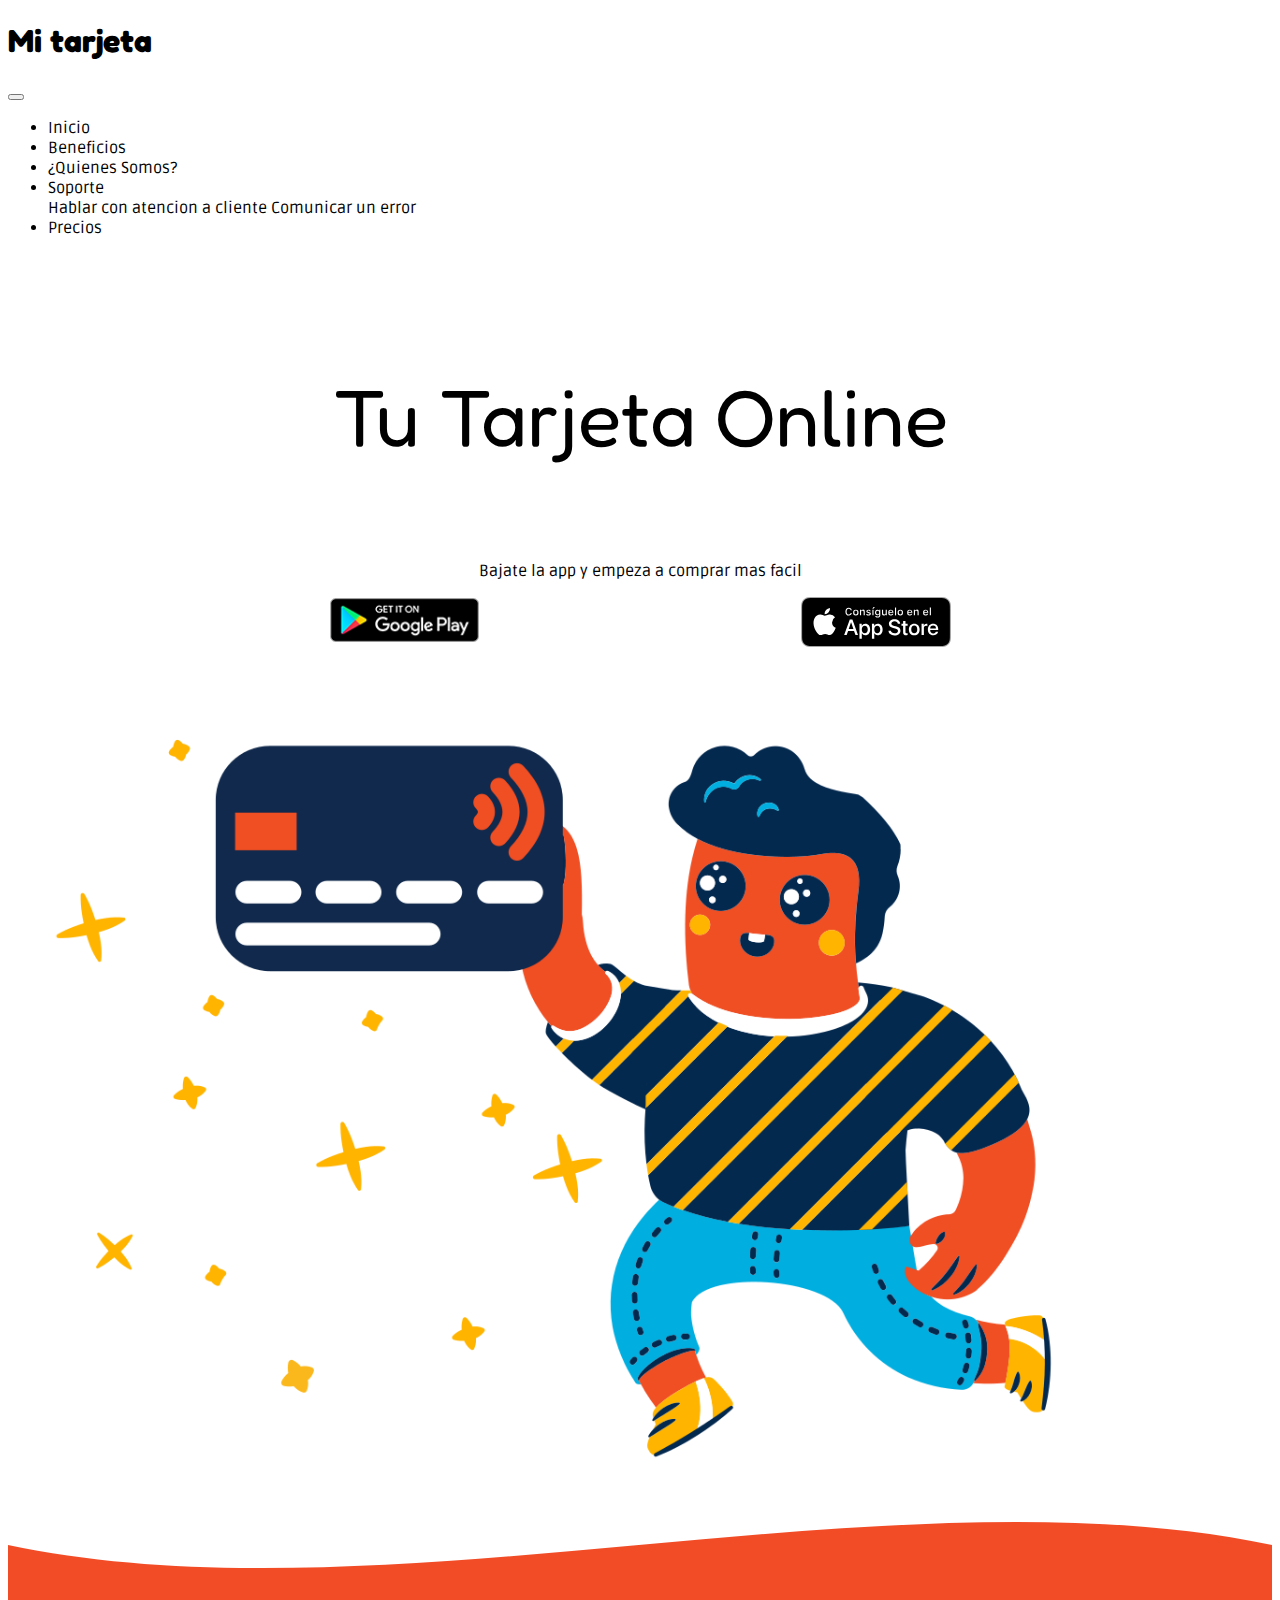
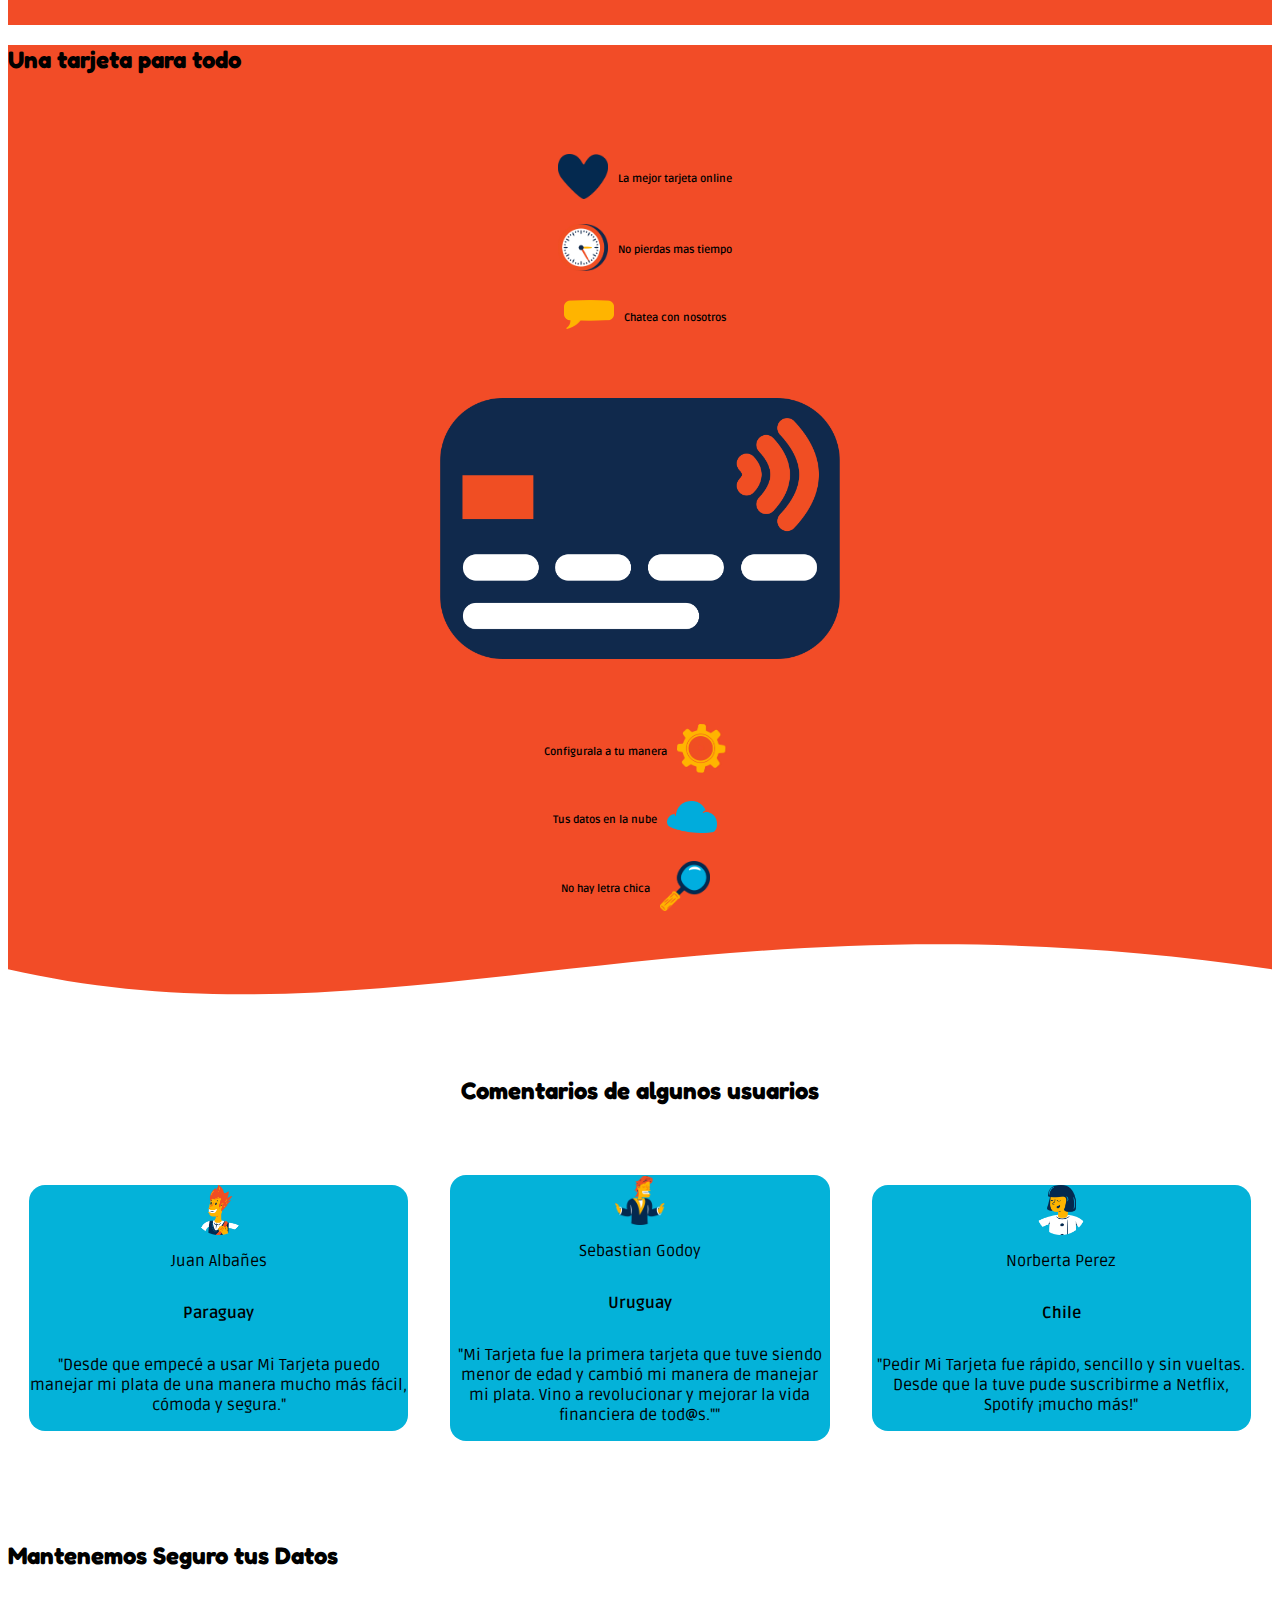
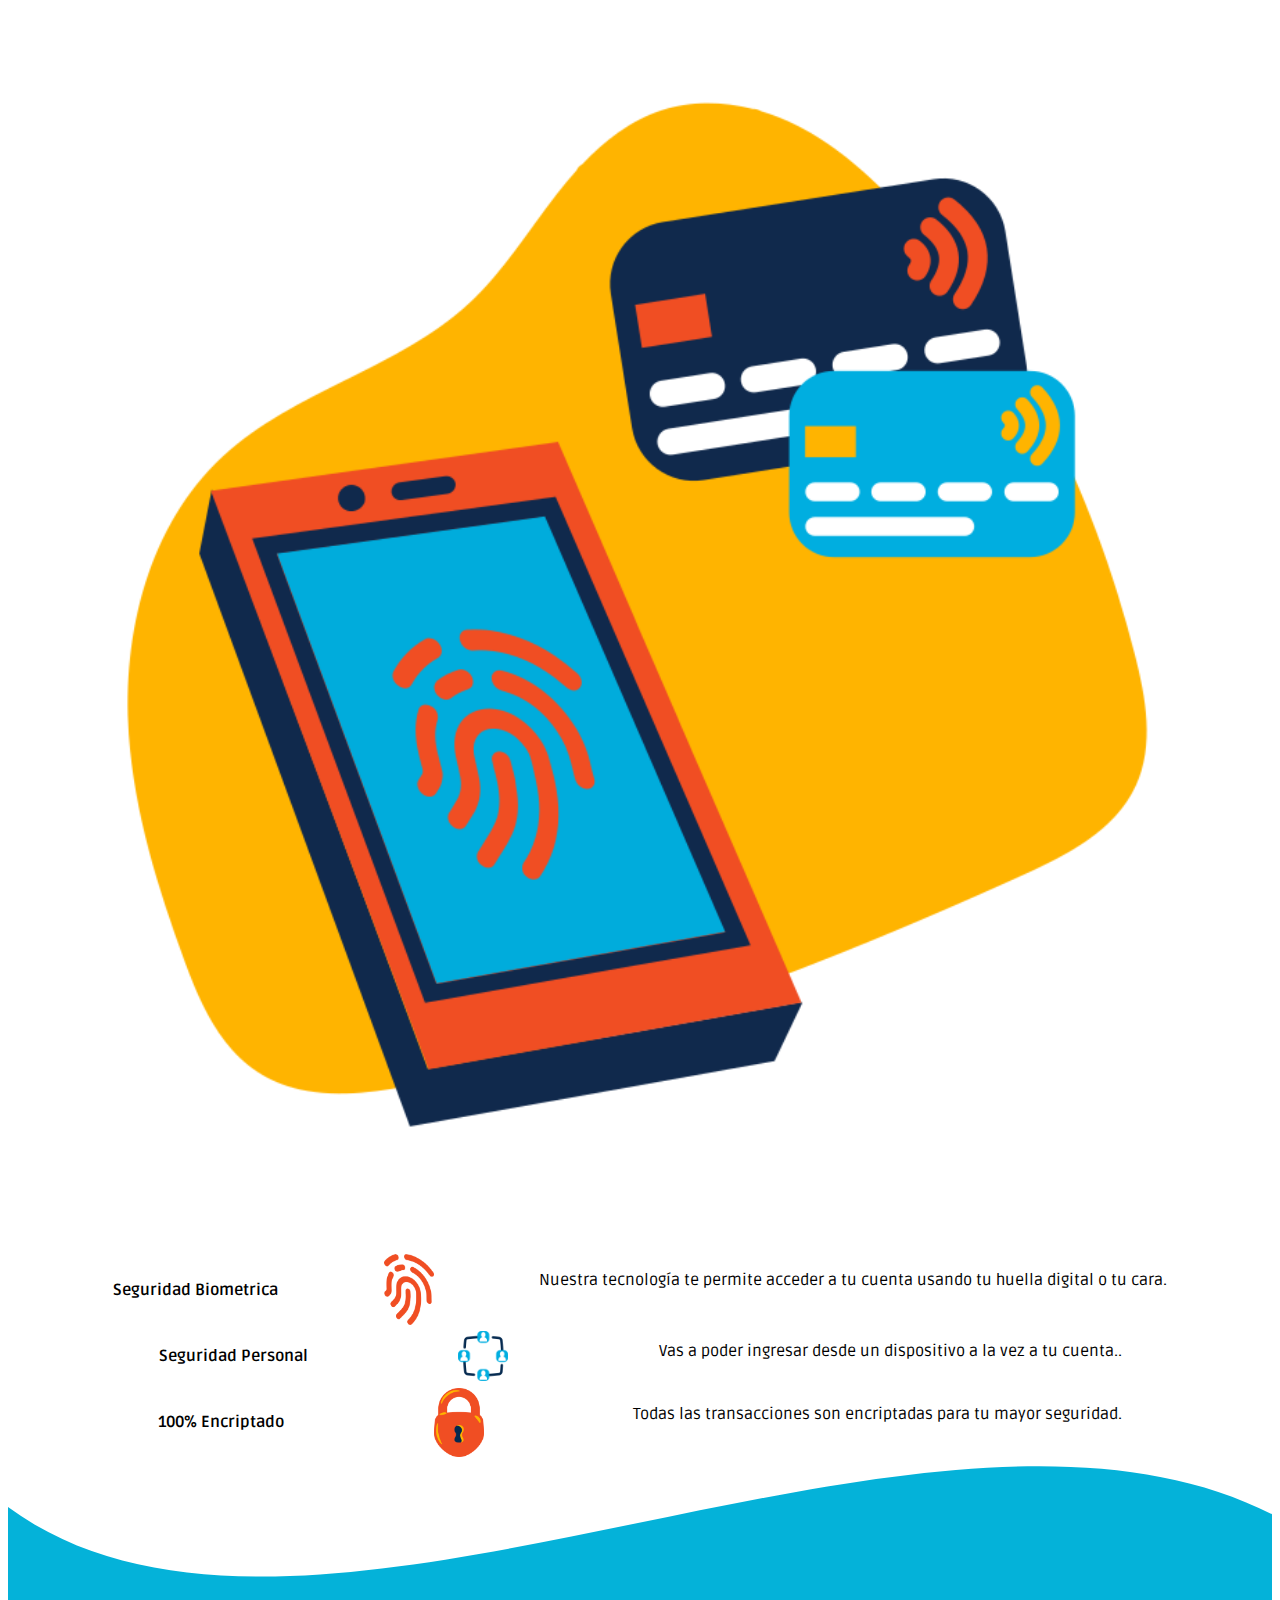
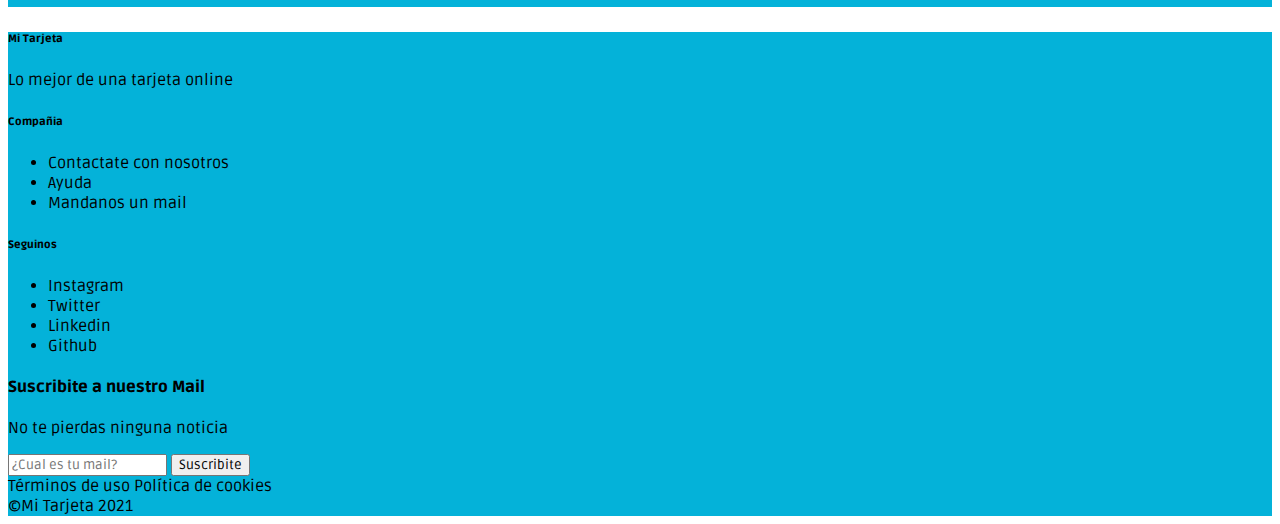
==== index.html @ 2964d7d0 "agrego seccion comentarios" ====
<!doctype html>
<html lang="en">
<head>
    <!-- Required meta tags -->
    <meta charset="utf-8">
    <meta name="viewport" content="width=device-width, initial-scale=1, shrink-to-fit=no">

    <!-- Bootstrap CSS -->
    <link rel="stylesheet" href="https://cdn.jsdelivr.net/npm/bootstrap@4.6.0/dist/css/bootstrap.min.css" integrity="sha384-B0vP5xmATw1+K9KRQjQERJvTumQW0nPEzvF6L/Z6nronJ3oUOFUFpCjEUQouq2+l" crossorigin="anonymous">
    <!--Mi pagina de css-->
    <link rel="stylesheet" href="./estilo/estilo.css">
    <title>Mi Tarjeta</title>
</head>
<body>
    <!-- <img class="olasCelestesClarasDown" src="./img/olatranspab.svg" alt=""> -->
    <header>
        <div class="navegador container d-flex justify-content-between">
            <div class="navTitulo ">
                <a href="./index.html"><h1>Mi tarjeta</h1></a>
            </div>
            <nav class="navbar navbar-expand-lg navbar-light">
                <button class="navbar-toggler" type="button" data-toggle="collapse" data-target="#navbarNavDropdown" aria-controls="navbarNavDropdown" aria-expanded="false" aria-label="Toggle navigation">
                <span class="navbar-toggler-icon"></span>
                </button>
                <div class="collapse navbar-collapse" id="navbarNavDropdown">
                    <ul class="navbar-nav">
                        <li class="nav-item">
                            <a class="nav-link" href="./index.html">Inicio</a>
                        </li>
                        <li class="nav-item">
                            <a class="nav-link" href="./paginas/descripcion.html">Beneficios</a>
                        </li>
                        <li class="nav-item">
                            <a class="nav-link" href="./paginas/descripcion.html">¿Quienes Somos?</a>
                        </li>
                        <li class="nav-item dropdown">
                            <a class="nav-link dropdown-toggle" href="#" id="navbarDropdownMenuLink" role="button" data-toggle="dropdown" aria-haspopup="true" aria-expanded="false">
                            Soporte
                        </a>
                        <div class="dropdown-menu" aria-labelledby="navbarDropdownMenuLink">
                            <a class="dropdown-item" href="#">Hablar con atencion a cliente</a>
                            <a class="dropdown-item" href="#">Comunicar un error</a>
                        </div>
                        </li>
                        <li class="nav-item">
                            <a class="nav-link" href="./paginas/descripcion.html#precios">Precios</a>
                        </li>
                    </ul>
                </div>
            </nav>
        </div>
    </header>
    <div class="container">
        <div class="home row">
            <div class="homeTexto col-6">
                <div class="homeTextoTitulo">
                    <p>Tu Tarjeta Online</p>
                </div>
                <div class="homeTextoParrafo">
                    <p>Bajate la app y empeza a comprar mas facil</p>
                    <div class="googleApple">
                        <a href="https://play.google.com/store"><img class="logoApp" src="./img/logos/googleplay.png" alt=""></a> 
                        <a href="https://developer.apple.com/app-store/"><img class="logoApp"src="./img/logos/logoapple.svg" alt=""></a> 
                    </div>
                </div>
            </div>
            <div class="homeImg col-6">
                <img src="./img/hombrecontarjeta.png" alt="">
            </div>
        </div>
    </div>
        <!-- TARJETA -->
    <div style="height: 120px; overflow: hidden;" ><svg viewBox="0 0 500 150" preserveAspectRatio="none" style="height: 100%; width: 100%;"><path d="M0.00,49.98 C149.99,150.00 349.20,-49.98 500.00,49.98 L500.00,150.00 L0.00,150.00 Z" style="stroke: none; fill: #F24C27;"></path></svg></div>
    <div class="tarjeta">
        <div class="container">
            <div class="titulotarjeta d-flex justify-content-center">
                <h2>Una tarjeta para todo</h2>
            </div>
            <div class="tarjetaDescripcion row">
                <div class="tarjetaDescripcion1 col-3">
                    <div class="tarjetaDescripcionTexto">
                        <div class="tarjetaDescripcionTextoIcono">
                            <img class="tarjetaIconos"src="./img/corazon.png" alt="">
                        </div>
                        <div class="tarjetaDescripcionTextoTitulo">
                            <h6>La mejor tarjeta online </h6>
                        </div>
                    </div>
                    <div class="tarjetaDescripcionTexto">                        
                        <div class="tarjetaDescripcionTextoIcono">
                            <img class="tarjetaIconos"src="./img/tiempo.png" alt="">
                        </div>
                        <div class="tarjetaDescripcionTextoTitulo">
                            <h6>No pierdas mas tiempo</h6>
                        </div>
                    </div>
                    <div class="tarjetaDescripcionTexto">
                        <div class="tarjetaDescripcionTextoIcono">
                            <img class="tarjetaIconos"src="./img/globo.png" alt="">
                        </div>
                        <div class="tarjetaDescripcionTextoTitulo">
                            <h6>Chatea con nosotros</h6>
                        </div>                       
                    </div>
                </div>
                <div class="tarjetaDescripcion2 col-6">
                    <div class="contenedorTarjeta">
                        <div class="cajaTarjeta">
                            <div class="cajaTarjetaImg">
                                <img class="cajaTarjetaImgen" src="./img/tarjetita.png" alt="">
                            </div>
                        </div>
                    </div>
                </div>
                <div class="tarjetaDescripcion1  col-3">
                    <div class="tarjetaDescripcionTexto">
                        <div class="tarjetaDescripcionTextoTitulo">
                            <h6>Configurala a tu manera</h6>
                        </div>
                        <div class="tarjetaDescripcionTextoIcono">
                            <img class="tarjetaIconos"src="./img/configuracion.png" alt="">
                        </div>
                    </div>
                    <div class="tarjetaDescripcionTexto">
                        <div class="tarjetaDescripcionTextoTitulo">
                            <h6>Tus datos en la nube</h6>
                        </div>
                        <div class="tarjetaDescripcionTextoIcono">
                            <img class="tarjetaIconos"src="./img/nube.png" alt="">
                        </div>
                    </div>
                    <div class="tarjetaDescripcionTexto">
                        <div class="tarjetaDescripcionTextoTitulo">
                            <h6>No hay letra chica</h6>
                        </div>
                        <div class="tarjetaDescripcionTextoIcono">
                            <img class="tarjetaIconos"src="./img/lupa.png" alt="">
                        </div>
                    </div>
                </div>
            </div>
        </div>
    </div>
    <div style="height: 130px; overflow: hidden;" ><svg viewBox="0 0 500 150" preserveAspectRatio="none" style="height: 100%; width: 100%;"><path d="M0.00,49.98 C149.99,150.00 271.49,-49.98 500.00,49.98 L500.00,0.00 L0.00,0.00 Z" style="stroke: none; fill: #F24C27;"></path></svg></div>
    <!-- COMENTARIOS  -->
    <div class="container">
        <div class="seccionComentarios">
            <div class="comentarioTitulo">
                <h2>Comentarios de algunos usuarios</h2>
            </div>
            <div class="comentario">
                <div class="comentarioCajas">
                    <div class="comentarioCajasFoto">
                        <img class="comentarioCajasFotoImg" src="./img/hombre2c.png" alt="">
                    </div>
                    <div class="comentarioCajasNombre">
                        <p>Juan Albañes</p>
                    </div>
                    <div class="comentarioCajasLocalidad">
                        <p><b>Paraguay</b></p>
                    </div>
                    <div class="comentarioCajasComentario">
                        <p>"Desde que empecé a usar Mi Tarjeta puedo manejar mi plata de una manera mucho más fácil, cómoda y segura."</p>
                    </div>
                </div>
                <div class="comentarioCajas">
                    <div class="comentarioCajasFoto">
                        <img class="comentarioCajasFotoImg" src="./img/hombrec.png" alt="">
                    </div>
                    <div class="comentarioCajasNombre">
                        <p>Sebastian Godoy</p>
                    </div>
                    <div class="comentarioCajasLocalidad">
                        <p><b>Uruguay</b></p>
                    </div>
                    <div class="comentarioCajasComentario">
                        <p>"Mi Tarjeta fue la primera tarjeta que tuve siendo menor de edad y cambió mi manera de manejar mi plata. Vino a revolucionar y mejorar la vida financiera de tod@s.""</p>
                    </div>
                </div>
                <div class="comentarioCajas">
                    <div class="comentarioCajasFoto">
                        <img class="comentarioCajasFotoImg" src="./img/mujerc.png" alt="">
                    </div>
                    <div class="comentarioCajasNombre">
                        <p>Norberta Perez</p>
                    </div>
                    <div class="comentarioCajasLocalidad">
                        <p><b>Chile</b></p>
                    </div>
                    <div class="comentarioCajasComentario">
                        <p>"Pedir Mi Tarjeta fue rápido, sencillo y sin vueltas. Desde que la tuve pude suscribirme a Netflix, Spotify ¡mucho más!"</p>
                    </div>
                </div>
            </div>
        </div>
    </div>
    <!-- COMENTARIOS  -->    
    <div class="container">
        <!-- SEGURIDAD -->
        <div class="seguridad">
            <h2>Mantenemos Seguro tus Datos </h2>
            <div class="seguridadDescripcion row">
                <div class="seguridadImg col-6">
                    <img src="./img/touchid.png" alt="">
                </div>
                <div class="seguridadContenedor col-6">
                    <div class="seguridadTexto">
                        <div class="seguridadCaja">
                            <div class="seguridadTitulo">
                                <h4>Seguridad Biometrica</h4>
                            </div>
                            <div class="seguridadIconos">
                                <img  src="./img/huella.png" alt="">
                            </div>
                            <div class="seguridadTextoDescrip">
                                <p>Nuestra tecnología te permite acceder a tu cuenta usando tu huella digital o tu cara.</p> 
                            </div>
                        </div>
                    </div>
                    <div class="seguridadTexto">
                        <div class="seguridadCaja">
                            <div class="seguridadTitulo">
                                <h4>Seguridad Personal</h4>
                            </div>
                            <div class="seguridadIconos">
                                <img  src="./img/personal.png" alt="">
                            </div>
                            <div class="seguridadTextoDescrip">
                                <p>Vas a poder ingresar desde un dispositivo a la vez a tu cuenta..</p> 
                            </div>
                        </div>
                    </div>
                    <div class="seguridadTexto">
                        <div class="seguridadCaja">
                            <div class="seguridadTitulo">
                                <h4>100% Encriptado</h4>
                            </div>
                            <div class="seguridadIconos">
                                <img  src="./img/candado.png" alt="">
                            </div>
                            <div class="seguridadTextoDescrip">
                                <p>Todas las transacciones son encriptadas para tu mayor seguridad.</p>
                            </div>
                        </div>
                    </div>
                </div>
            </div>
        </div>
    </div>
    <!-- FOOTER -->
    <footer>
        <div style="height: 150px; overflow: hidden;" ><svg viewBox="0 0 500 150" preserveAspectRatio="none" style="height: 100%; width: 100%;"><path d="M0.00,49.98 C119.35,271.88 363.15,-124.83 501.97,59.70 L512.13,174.17 L0.00,150.00 Z" style="stroke: none; fill: #04B2D9;"></path></svg></div>
        <div class="footerGlobal">
            <section class="container contenedorfooterGlobal">
                <div class="row">
                    <div class="col-4">
                        <h6><b>Mi Tarjeta</b></h6>
                        <p>Lo mejor de una tarjeta online</p>
                    </div>
                    <div class="col-4">
                        <h6><b>Compañia</b></h6>
                        <ul class="footer__lista">
                            <li class="footer__lista--item"><a href="">Contactate con nosotros</a></li>
                            <li class="footer__lista--item"><a href="">Ayuda</a></li>
                            <li class="footer__lista--item"><a href="">Mandanos un mail</a></li>
                        </ul>
                    </div>
                    <div class="col-4">
                        <h6><b> Seguinos</b></h6>
                        <ul class="footer__lista">
                            <li class="footer__lista--item"><a href="">Instagram</a></li>
                            <li class="footer__lista--item"><a href="">Twitter</a></li>
                            <li class="footer__lista--item"><a href="">Linkedin</a></li>
                            <li class="footer__lista--item"><a href="">Github</a></li>
                        </ul>
                    </div>
                </div>
            </section>
            <div class="container">
                <div class="contacMail row">
                    <div class="contacMail-texto col-4">
                        <h4><b>Suscribite a nuestro Mail</b></h4>
                        <p>No te pierdas ninguna noticia</p>
                    </div>
                    <div class="contacMail-suscrip col-4">
                        <form class="form-inline my-2 my-lg-0">
                            <input class="form-control mr-sm-2" type="search" placeholder="¿Cual es tu mail?" aria-label="Search">
                            <button class="btn btn-secondary my-2 my-sm-0" type="submit">Suscribite</button>
                        </form>
                    </div>
                    <div class="contacMail-legal col-4">
                        <div class="legal-nav">
                            <a href="/company/customers-partners/terms-of-use/">Términos de uso</a>
                            <a href="/company/policies-procedures/cookie-policy/">Política de cookies</a>
                            <br>
                            <a href="/legal/">©Mi Tarjeta 2021</a>
                        </div>
                    </div>
                </div>
            </div>
        </div>
    </footer>
    <!-- Option 1: jQuery and Bootstrap Bundle (includes Popper) -->
    <script src="https://code.jquery.com/jquery-3.5.1.slim.min.js" integrity="sha384-DfXdz2htPH0lsSSs5nCTpuj/zy4C+OGpamoFVy38MVBnE+IbbVYUew+OrCXaRkfj" crossorigin="anonymous"></script>
    <script src="https://cdn.jsdelivr.net/npm/bootstrap@4.6.0/dist/js/bootstrap.bundle.min.js" integrity="sha384-Piv4xVNRyMGpqkS2by6br4gNJ7DXjqk09RmUpJ8jgGtD7zP9yug3goQfGII0yAns" crossorigin="anonymous"></script>
    <!-- animacion tarjeta -->
    <script type="text/javascript" src="./js/vanilla-tilt.js"></script>
    <script type="text/javascript">
        VanillaTilt.init(document.querySelector(".cajaTarjeta"), {
            max: 25,
            speed: 400
        });
    </script>
</body>
</html>
---- estilo/estilo.css ----
@import url('https://fonts.googleapis.com/css2?family=Fredoka+One&family=Ruda&display=swap');
*{
    font-family: 'Ruda', sans-serif;
    
}
a:link, a:visited, a:active {
    text-decoration:none;
    color: black;
}
h1,h2{
    font-family: 'Fredoka One', cursive;
}
.itemNav {
    list-style: none;
}
.navTitulo{
    z-index: 2;
}
.nav li{
    z-index: 2;
}

.olasCelestesClarasDown {
    position: absolute;
    top: 0;
    left: 0;
    width: 100%;
    overflow: hidden;
    line-height: 0;
}

.olasCelestesClarasDown svg {
    position: relative;
    display: block;
    width: calc(100% + 1.3px);
    height: 186px;
}

.custom-shape-divider-bottom-1621624693 {
    position: absolute;
    bottom: 0;
    left: 0;
    width: 100%;
    overflow: hidden;
    line-height: 0;
}

.custom-shape-divider-bottom-1621624693 svg {
    position: relative;
    display: block;
    width: calc(132% + 1.3px);
    height: 277px;
}

.custom-shape-divider-bottom-1621624693 .shape-fill {
    fill: #04B2D9;
}

.footerGlobal{
    background-color: #04B2D9;
}
.home {
    margin-top: 50px;
}
.homeTexto {
    display: flex;
    flex-flow: column wrap;
    text-align: center;
    justify-content: center;
}
.homeTextoTitulo p{
    font-size: 80px;
    font-family:'Fredoka One';
}

.homeImg {
    display: flex;
    flex-flow: row wrap;
}
.homeImg img{
    width: 90%;
    height: auto;
    z-index: 2;
}
.googleApple{
    display: flex;
    flex-flow: row wrap;
    justify-content: space-evenly;
}
.logoApp{
    width: 150px;
    height: auto;
}
.tarjeta{
    background-color: #F24C27;
}
.tarjetaDescripcion{
    padding-top: 50px;
}
.tarjetaDescripcion1{
    display: flex;
    flex-flow: column wrap;
    justify-content: space-around;
    align-items: center;
}
.tarjetaDescripcion2{
    display: flex;
    flex-flow: row wrap;
    justify-content: center;
}
.tarjetaDescripcion2 img{
    width: 400px;
    height: auto;
}
.tarjetaDescripcionTexto{
    display: flex;
    flex-flow: row wrap;
    align-items: center;
    text-align: center;
}
.tarjetaIconos{
    width:50px;
    height: auto;
    margin:10px;
}
.contenedorTarjeta{
    position: relative;
    display: flex;
    justify-content: center;
    align-items: center;
    flex-direction: column;
    padding: 50px 0; 
}
.cajaTarjeta {
    position: relative;
    width: 100%;
    height: auto;
}
.seccionComentarios{
    display: flex;
    flex-flow: column wrap;
    justify-content: space-between;
}
.comentario {
    display: flex;
    flex-flow: row wrap;
    justify-content: space-around;
    align-items: center;
    text-align: center;
}
.comentarioTitulo{
    display: flex;
    justify-content: center;
    margin-bottom: 50px;
}
.comentarioCajas{
    display: flex;
    flex-flow: column wrap;
    justify-content: center;
    align-items: center;
    border-radius: 1rem;
    background-color: #04B2D9;
    width: 30%;
}
.comentarioCajasFoto{
    display: flex;
    flex-flow: row wrap;
    justify-content: center;
    align-items: center;
    width: 50px;
}
.comentarioCajasFotoImg{
    width: 100%;
    height: auto;
}
.seguridad {
    margin-top: 100px;
}
.seguridadContenedor{
    display: flex;
    flex-flow: column wrap;
    justify-content: center;
}
.seguridadTexto {
    display: flex;
    flex-flow: column wrap;
    justify-content: center;
    text-align: center;
}
.seguridadCaja{
    display: flex;
    flex-flow: row wrap;
    justify-content: space-evenly;
}
.seguridadTitulo{
    display: flex;
    flex-flow: column wrap;
    justify-content: center;
}
.seguridadImg {
    display: flex;
    flex-flow: row wrap;
}
.seguridadImg img{
    width: 100%;
    height: auto;
}
.seguridadIconos{
    display: flex;
    flex-flow: column wrap;
    justify-content: center;
    width: 50px;
}
.seguridadIconos img{
    width: 100%;
    height: auto;
}

/* descripcion */ 

.home2Texto {
    display: flex;
    flex-flow: column wrap;
    align-items: center;
    justify-content: center;
    text-align: center;
}
.home2Texto p {
    position:absolute;
    font-size: 80px;
    font-family:'Fredoka One';
}
.home2Img {
    display: flex;
    flex-flow: row wrap;
}
.home2Img img{
    width: 100%;
    height: auto;
    z-index: 3;
}

.beneficiosCajas{
    display: flex;
    flex-flow: row wrap;
    justify-content: space-between;
}
.marcas{
    display: flex;
    flex-flow: column wrap;
    justify-content: center;
    border-radius: 1rem;
    box-shadow: -5px 5px 10px 0.2px  rgb(172, 131, 131);
    background-color: #053259;
    height: 200px;
    width: 400px;
    margin-top: 10px;
}
.marcasLogo{
    display: flex;
    flex-flow: row wrap;
    justify-content: center;
    
}
.marcasLogo Img{
    width: 50px;
    height: auto;
}
.marcasTexto{
    display: flex;
    flex-flow: row wrap;
    justify-content: center;
    color: white;
}

.precios{
    margin-top: 50px;
    display: flex;
    flex-flow: row wrap;
    justify-content: center;
}
.preciosTitulo{
    display: flex;
    flex-flow: column wrap;
    justify-content: center;
    text-align: center;
}
.preciosDescripcion{
    display: flex;
    flex-flow: row wrap;
    justify-content: center;
}
.preciosDescripcionCajas{
    display: flex;
    flex-flow: column wrap;
    justify-content: space-around;
}
.caja{
    margin-top: 10px;
    width: 100%;
    border-radius: 1rem;
    box-shadow: -5px 5px 10px 0.2px  rgb(172, 131, 131);
    background-color: #F24C27;
}
.caja2 {
    margin-top: 10px;
    width: 100%;
    border-radius: 1rem;
    box-shadow: -5px 5px 10px 0.2px  rgb(172, 131, 131);
    background-color: #04B2D9;
}
.caja3 {
    margin-top: 10px;
    width: 100%;
    border-radius: 1rem;
    box-shadow: -5px 5px 10px 0.2px  rgb(172, 131, 131);
    background-color: #F29F05;
}
.cajaTitulo{
    padding-top: 10px;
    display: flex;
    flex-flow: row wrap;
    justify-content: center;
    align-items: center;
}
.cajaTexto{
    display: flex;
    flex-flow: row wrap;
    justify-content: center;
    align-items: center;
}
.preciosDescripcionImg img{
    width: 100%;
    height: auto;
}

@media (max-width:1000px){
    .tarjetaDescripcion2 {
        display: none;
    }
    .tarjetaDescripcion{
        display: flex;
        flex-flow: row wrap;
        justify-content: center;
    }
    .homeTextoTitulo p{
        font-size: 25px;
        font-family:'Fredoka One';
    }
    .home2Texto p{
        font-size: 40px;
        font-family:'Fredoka One';
    }
    }
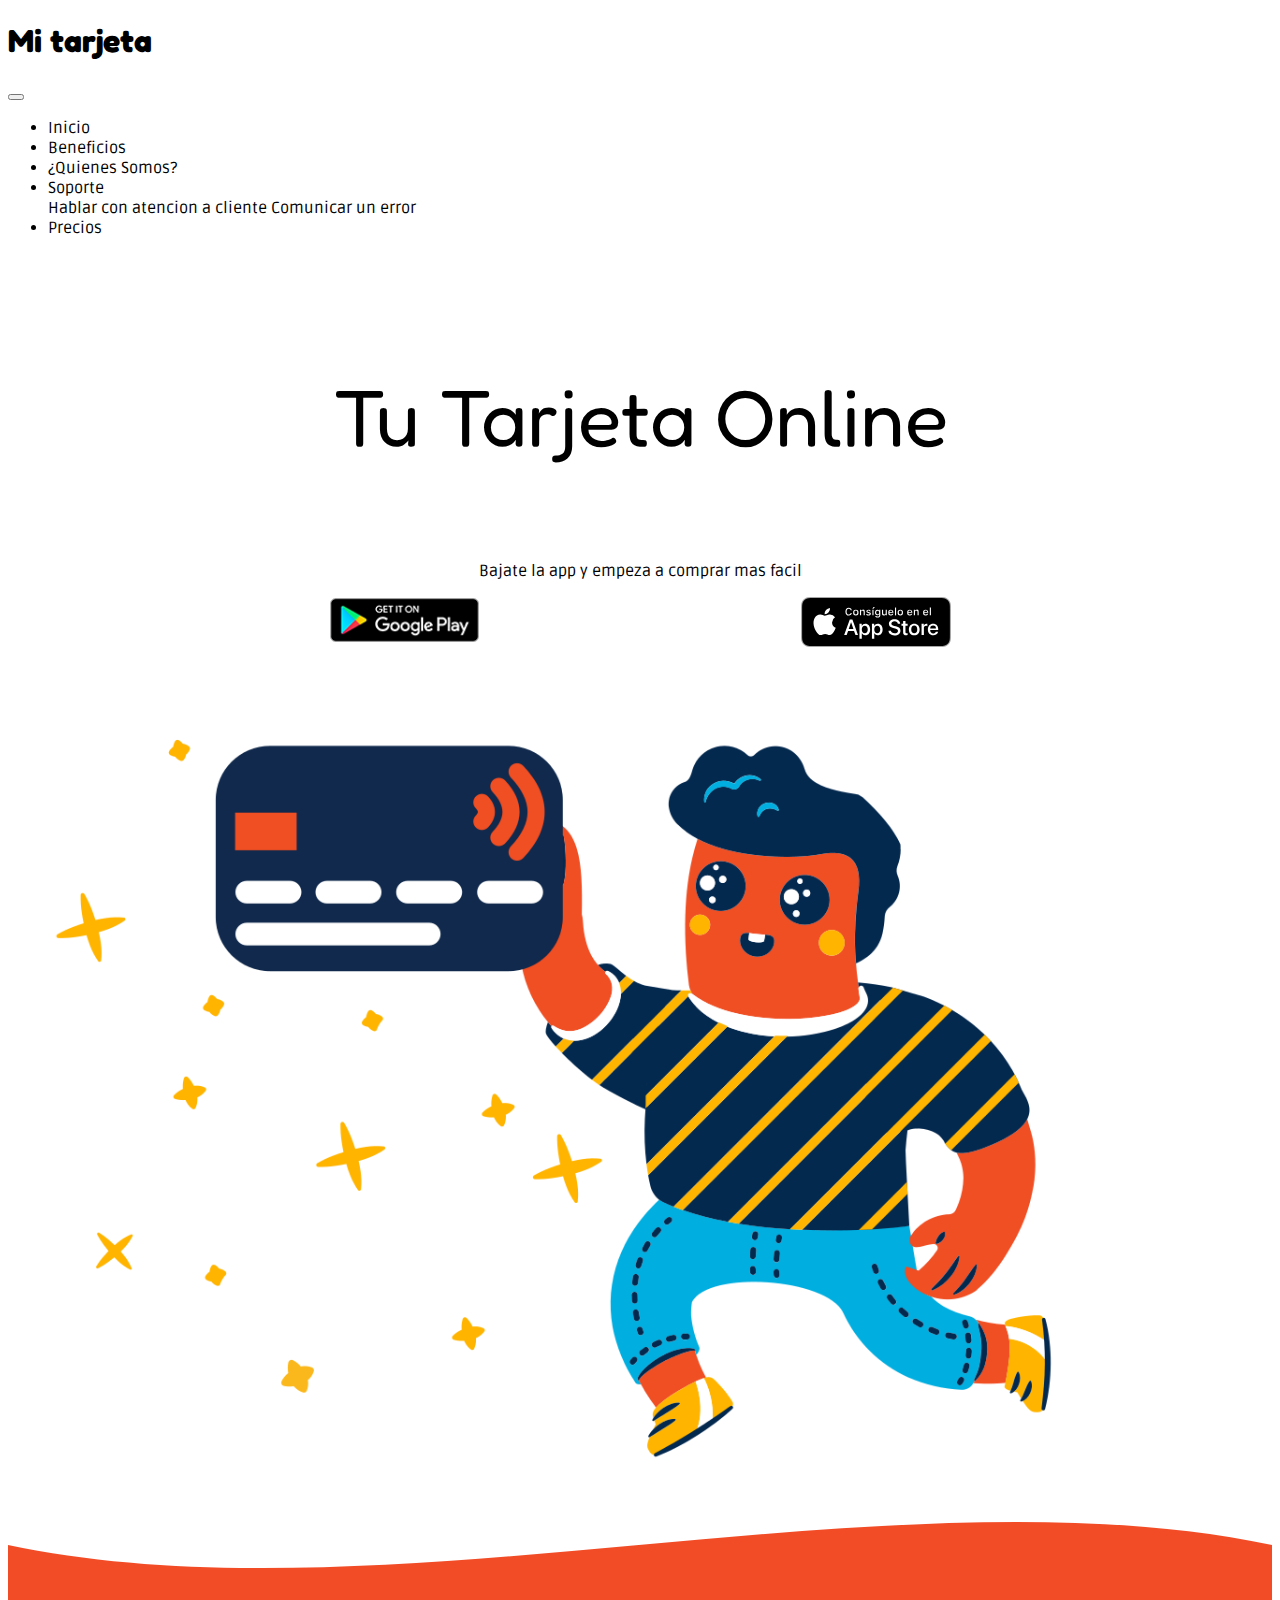
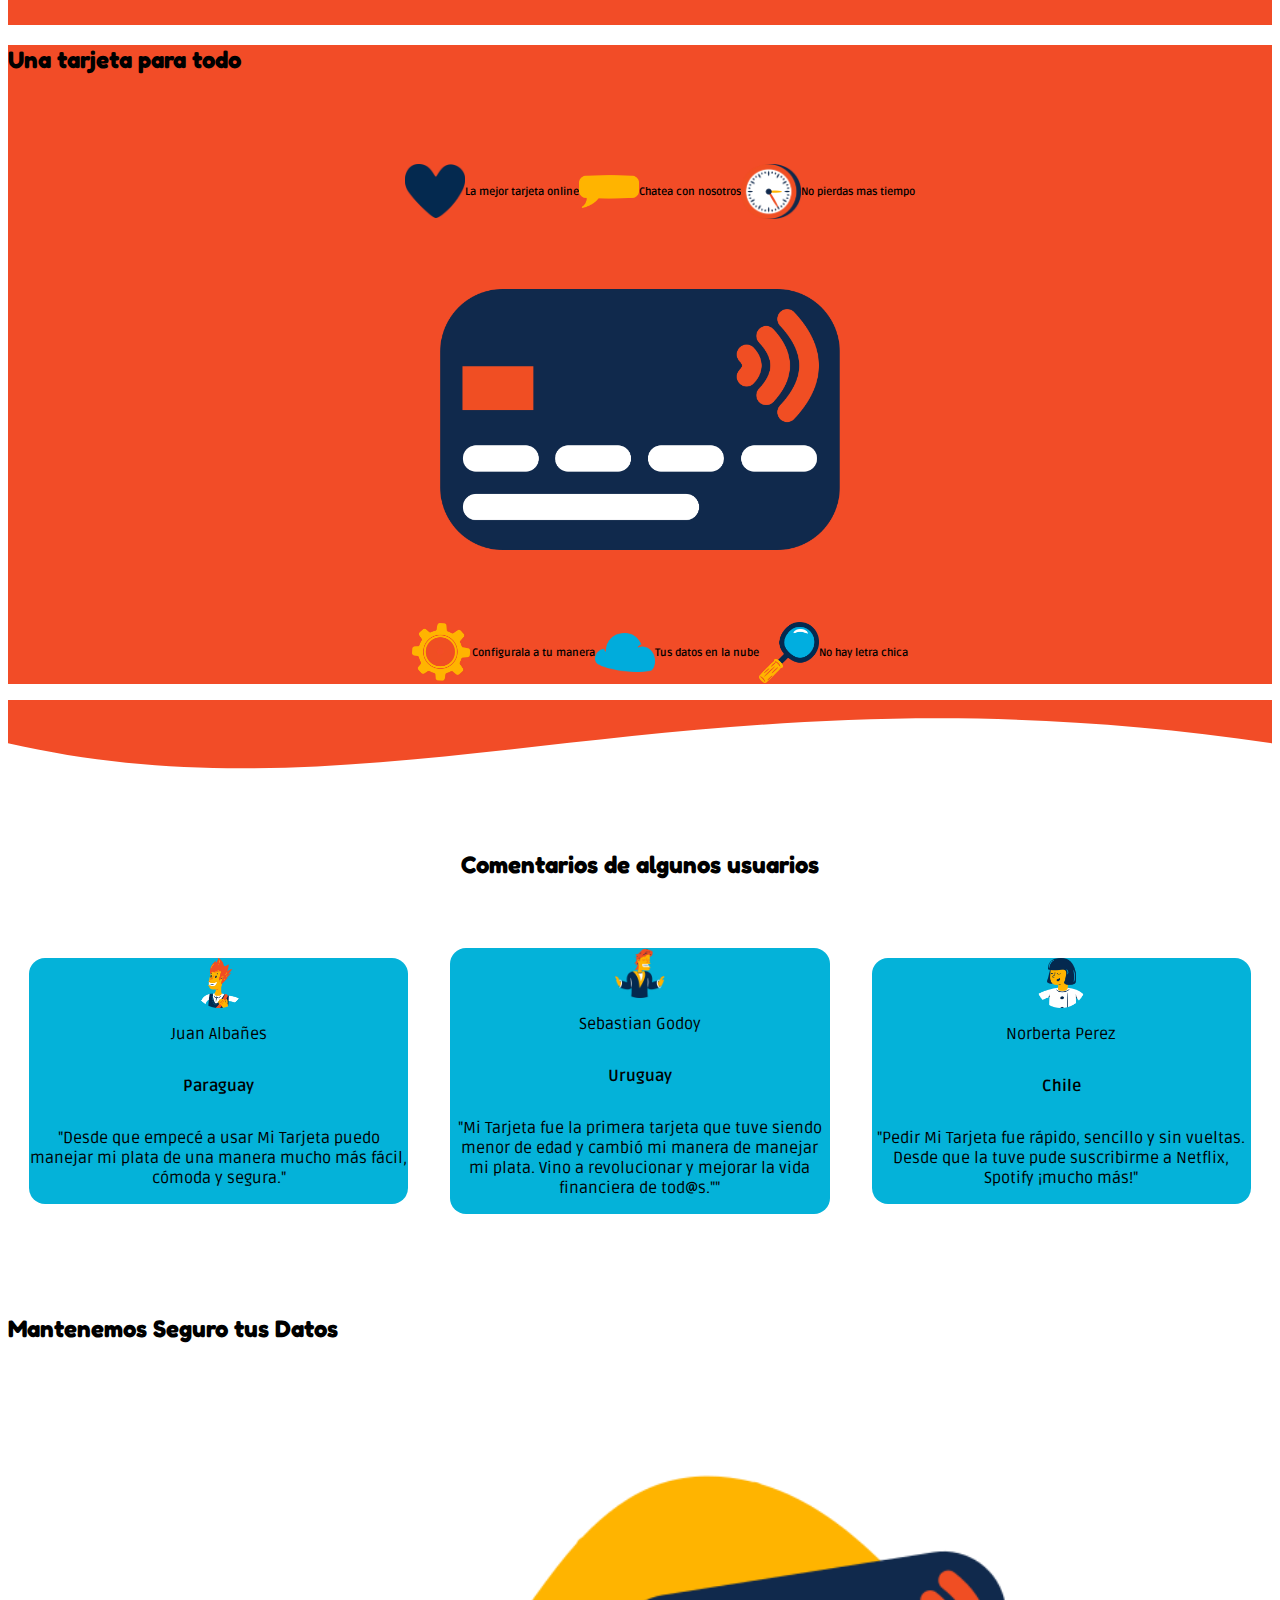
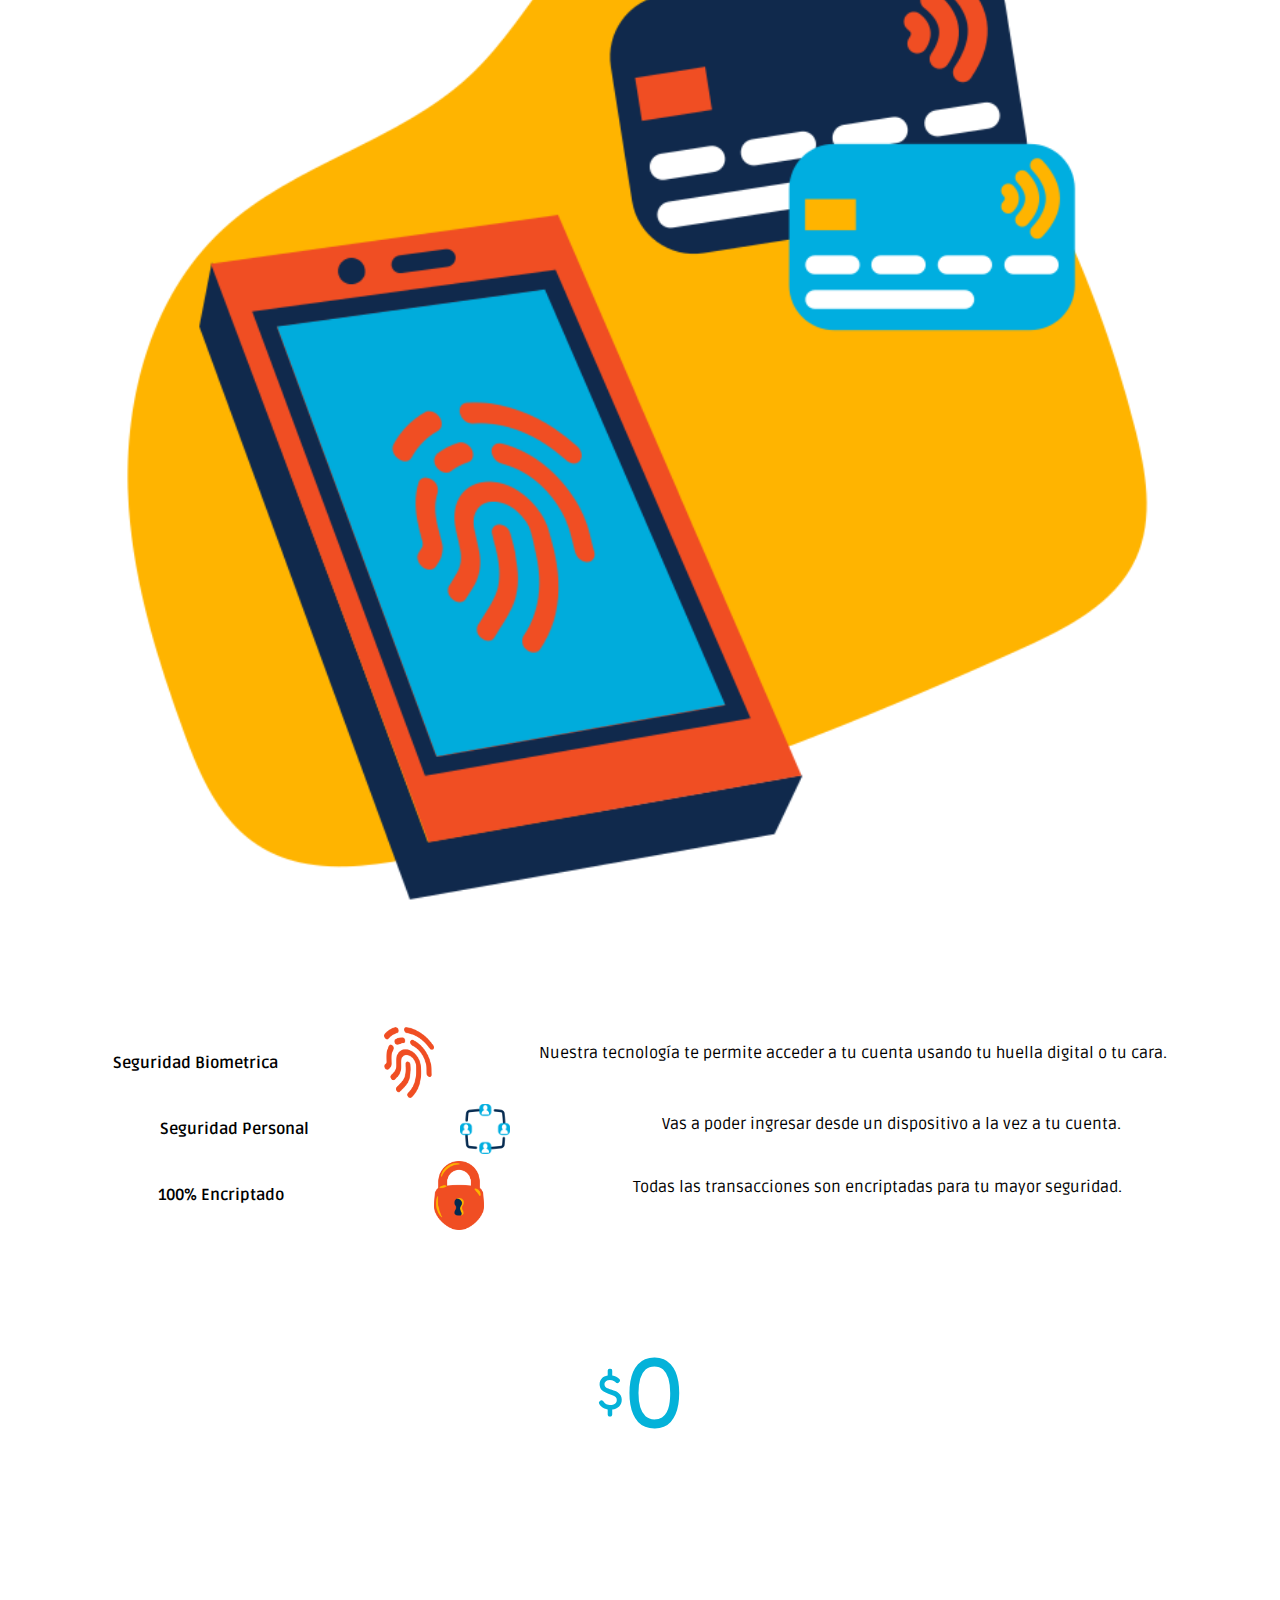
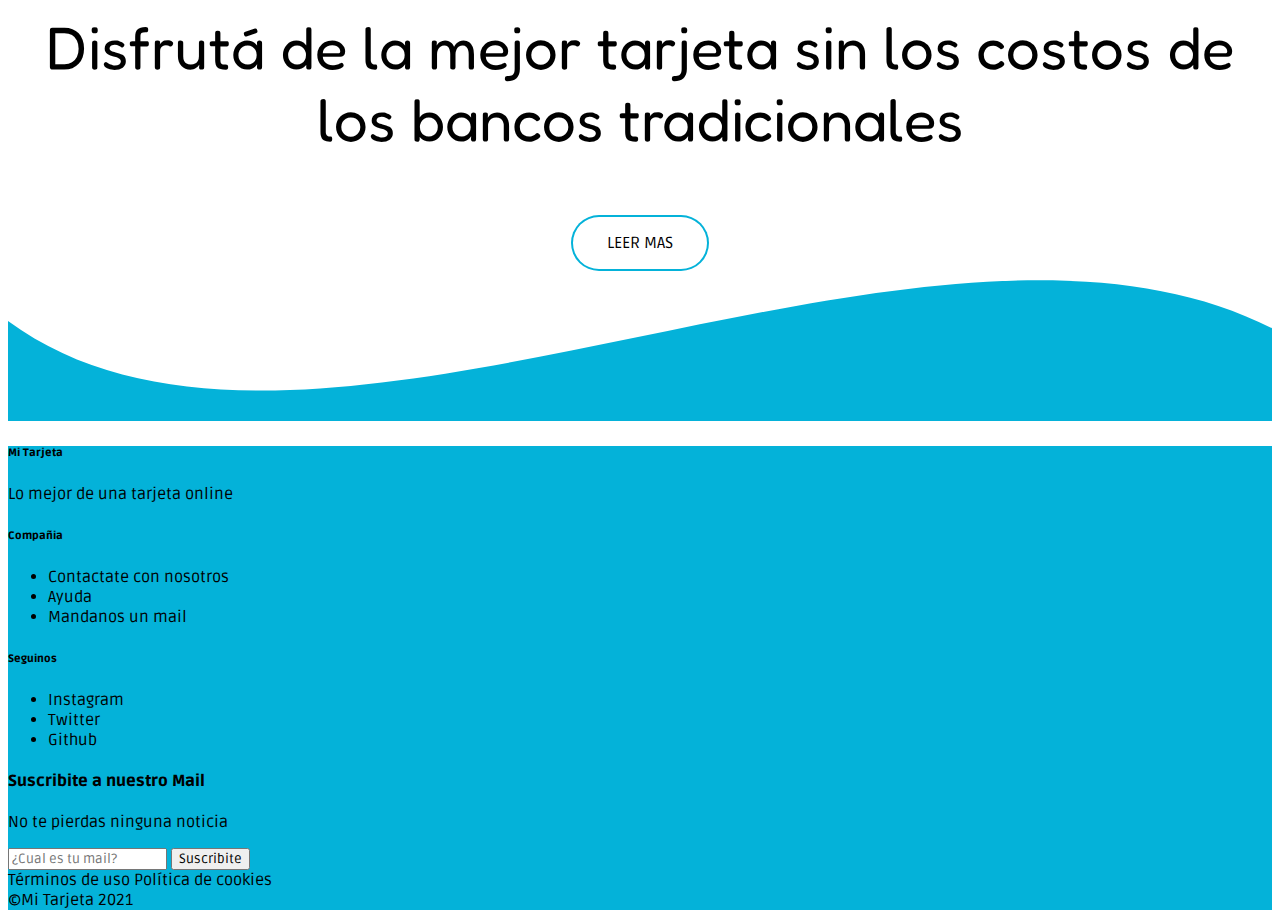
==== commit 855a64cf: "agregando precios" ====
--- a/index.html
+++ b/index.html
@@ -30,7 +30,7 @@
                         <li class="nav-item">
                             <a class="nav-link" href="./paginas/descripcion.html">Beneficios</a>
                         </li>
-                        <li class="nav-item">
+                        <li  class="nav-item">
                             <a class="nav-link" href="./paginas/descripcion.html">¿Quienes Somos?</a>
                         </li>
                         <li class="nav-item dropdown">
@@ -77,32 +77,20 @@
                 <h2>Una tarjeta para todo</h2>
             </div>
             <div class="tarjetaDescripcion row">
-                <div class="tarjetaDescripcion1 col-3">
-                    <div class="tarjetaDescripcionTexto">
-                        <div class="tarjetaDescripcionTextoIcono">
-                            <img class="tarjetaIconos"src="./img/corazon.png" alt="">
-                        </div>
-                        <div class="tarjetaDescripcionTextoTitulo">
-                            <h6>La mejor tarjeta online </h6>
-                        </div>
-                    </div>
-                    <div class="tarjetaDescripcionTexto">                        
-                        <div class="tarjetaDescripcionTextoIcono">
-                            <img class="tarjetaIconos"src="./img/tiempo.png" alt="">
-                        </div>
-                        <div class="tarjetaDescripcionTextoTitulo">
-                            <h6>No pierdas mas tiempo</h6>
-                        </div>
-                    </div>
-                    <div class="tarjetaDescripcionTexto">
-                        <div class="tarjetaDescripcionTextoIcono">
-                            <img class="tarjetaIconos"src="./img/globo.png" alt="">
-                        </div>
-                        <div class="tarjetaDescripcionTextoTitulo">
-                            <h6>Chatea con nosotros</h6>
-                        </div>                       
-                    </div>
-                </div>
+                <ul class="tarjetaDescripcion1 col-3">
+                    <li class="tarjetaLista">
+                        <img class="tarjetaIconos" src="./img/corazon.png" alt="">
+                        <h6>La mejor tarjeta online </h6>
+                    </li>
+                    <li class="tarjetaLista">
+                        <img class="tarjetaIconos" src="./img/globo.png" alt="">
+                        <h6>Chatea con nosotros</h6>
+                    </li>
+                    <li class="tarjetaLista">
+                        <img class="tarjetaIconos" src="./img/tiempo.png" alt="">
+                        <h6>No pierdas mas tiempo </h6>
+                    </li>
+                </ul>
                 <div class="tarjetaDescripcion2 col-6">
                     <div class="contenedorTarjeta">
                         <div class="cajaTarjeta">
@@ -112,32 +100,20 @@
                         </div>
                     </div>
                 </div>
-                <div class="tarjetaDescripcion1  col-3">
-                    <div class="tarjetaDescripcionTexto">
-                        <div class="tarjetaDescripcionTextoTitulo">
-                            <h6>Configurala a tu manera</h6>
-                        </div>
-                        <div class="tarjetaDescripcionTextoIcono">
-                            <img class="tarjetaIconos"src="./img/configuracion.png" alt="">
-                        </div>
-                    </div>
-                    <div class="tarjetaDescripcionTexto">
-                        <div class="tarjetaDescripcionTextoTitulo">
-                            <h6>Tus datos en la nube</h6>
-                        </div>
-                        <div class="tarjetaDescripcionTextoIcono">
-                            <img class="tarjetaIconos"src="./img/nube.png" alt="">
-                        </div>
-                    </div>
-                    <div class="tarjetaDescripcionTexto">
-                        <div class="tarjetaDescripcionTextoTitulo">
-                            <h6>No hay letra chica</h6>
-                        </div>
-                        <div class="tarjetaDescripcionTextoIcono">
-                            <img class="tarjetaIconos"src="./img/lupa.png" alt="">
-                        </div>
-                    </div>
-                </div>
+                <ul class="tarjetaDescripcion1 col-3">
+                    <li class="tarjetaLista">
+                        <img class="tarjetaIconos" src="./img/configuracion.png" alt="">
+                        <h6>Configurala a tu manera</h6>
+                    </li>
+                    <li class="tarjetaLista">
+                        <img class="tarjetaIconos" src="./img/nube.png" alt="">
+                        <h6>Tus datos en la nube</h6>
+                    </li>
+                    <li class="tarjetaLista">
+                        <img class="tarjetaIconos" src="./img/lupa.png" alt="">
+                        <h6>No hay letra chica</h6>
+                    </li>
+                </ul>                
             </div>
         </div>
     </div>
@@ -226,7 +202,7 @@
                                 <img  src="./img/personal.png" alt="">
                             </div>
                             <div class="seguridadTextoDescrip">
-                                <p>Vas a poder ingresar desde un dispositivo a la vez a tu cuenta..</p> 
+                                <p>Vas a poder ingresar desde un dispositivo a la vez a tu cuenta.</p> 
                             </div>
                         </div>
                     </div>
@@ -247,6 +223,20 @@
             </div>
         </div>
     </div>
+    <!--PRECIOS-->
+    <div class="container">
+        <div class="preciosHome">
+            <div class="preciosHomeCeropeso">
+                <p class="precioHomeSigno">$</p>
+                <p class="precioHomeCero">0</p>
+            </div>
+            <p class="precioHomeTitulo">Disfrutá de la mejor tarjeta sin los costos de los bancos tradicionales</p>
+            <a href="./paginas/descripcion.html#precios" class="precioHomeBoton">LEER MAS</a>
+        </div>
+    </div>
+    
+    <!--PRECIOS-->
+
     <!-- FOOTER -->
     <footer>
         <div style="height: 150px; overflow: hidden;" ><svg viewBox="0 0 500 150" preserveAspectRatio="none" style="height: 100%; width: 100%;"><path d="M0.00,49.98 C119.35,271.88 363.15,-124.83 501.97,59.70 L512.13,174.17 L0.00,150.00 Z" style="stroke: none; fill: #04B2D9;"></path></svg></div>
@@ -270,7 +260,6 @@
                         <ul class="footer__lista">
                             <li class="footer__lista--item"><a href="">Instagram</a></li>
                             <li class="footer__lista--item"><a href="">Twitter</a></li>
-                            <li class="footer__lista--item"><a href="">Linkedin</a></li>
                             <li class="footer__lista--item"><a href="">Github</a></li>
                         </ul>
                     </div>
--- a/estilo/estilo.css
+++ b/estilo/estilo.css
@@ -99,9 +99,15 @@
 }
 .tarjetaDescripcion1{
     display: flex;
-    flex-flow: column wrap;
-    justify-content: space-around;
-    align-items: center;
+    flex-flow: row wrap;
+    align-items: center;
+    justify-content: center;
+}
+.tarjetaDescripcion1 li{
+    display: flex;
+    flex-flow: row wrap;
+    align-items: center;
+    list-style: none;
 }
 .tarjetaDescripcion2{
     display: flex;
@@ -119,9 +125,8 @@
     text-align: center;
 }
 .tarjetaIconos{
-    width:50px;
-    height: auto;
-    margin:10px;
+    width: 60px ;
+    height:auto ;
 }
 .contenedorTarjeta{
     position: relative;
@@ -215,6 +220,48 @@
     width: 100%;
     height: auto;
 }
+.preciosHome {
+    display: flex;
+    flex-flow: row wrap;
+    justify-content: center;
+    text-align: center;
+}
+.preciosHomeCeropeso {
+    display: flex;
+    flex-flow: row wrap;
+    justify-content: center;
+    align-items: center;
+    text-align: center;
+}
+.precioHomeSigno{
+    text-align: center;
+    font-family:'Fredoka One', cursive;
+    font-size: 60px;
+    color: #04B2D9;
+}
+.precioHomeCero{
+    text-align: center;
+    font-family:'Fredoka One', cursive;
+    font-size: 100px;
+    color: #04B2D9;
+}
+.precioHomeTitulo{
+    text-align: center;
+    font-family:'Fredoka One', cursive;
+    font-size: 60px;
+}
+.precioHomeBoton {
+    padding: 18px 36px;
+    border: none;
+    border-radius: 61px;
+    box-shadow: inset 0 0 0 2px #04B2D9;
+    transition: 300ms box-shadow cubic-bezier(0.4, 0, 0.6, 1), 300ms background-color cubic-bezier(0.4, 0, 0.6, 1), 300ms color cubic-bezier(0.4, 0, 0.6, 1);
+}
+.precioHomeBoton:hover {
+    box-shadow: inset 0 0 0 4px #04B2D9;
+    color: #04B2D9;
+}
+
 
 /* descripcion */ 
 
@@ -243,6 +290,7 @@
 .beneficiosCajas{
     display: flex;
     flex-flow: row wrap;
+    align-items: center;
     justify-content: space-between;
 }
 .marcas{
@@ -329,6 +377,7 @@
     justify-content: center;
     align-items: center;
 }
+
 .preciosDescripcionImg img{
     width: 100%;
     height: auto;
@@ -351,4 +400,13 @@
         font-size: 40px;
         font-family:'Fredoka One';
     }
+    .beneficiosCajas{
+        display: flex;
+        flex-flow: row wrap;
+        align-items: center;
+        justify-content: center;
+    }
+    .preciosDescripcionImg{
+        display: none;
+    }
     }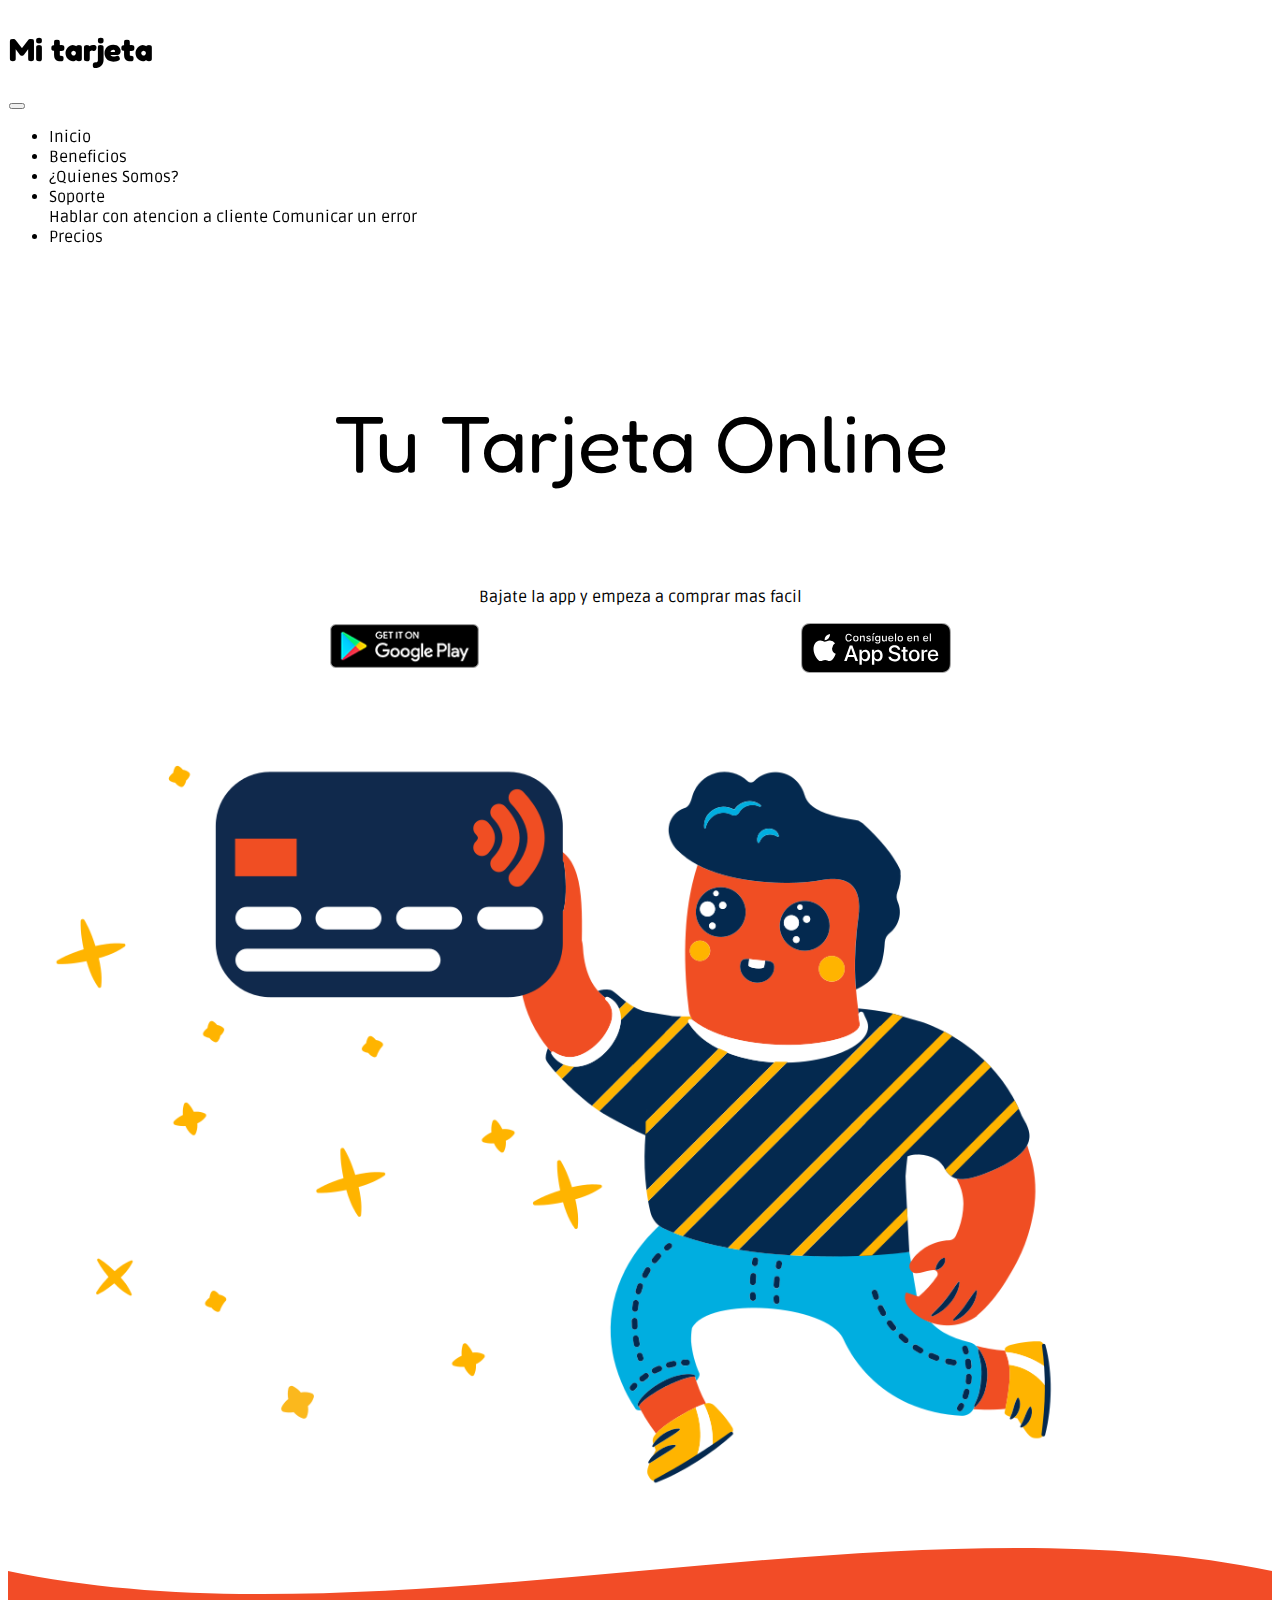
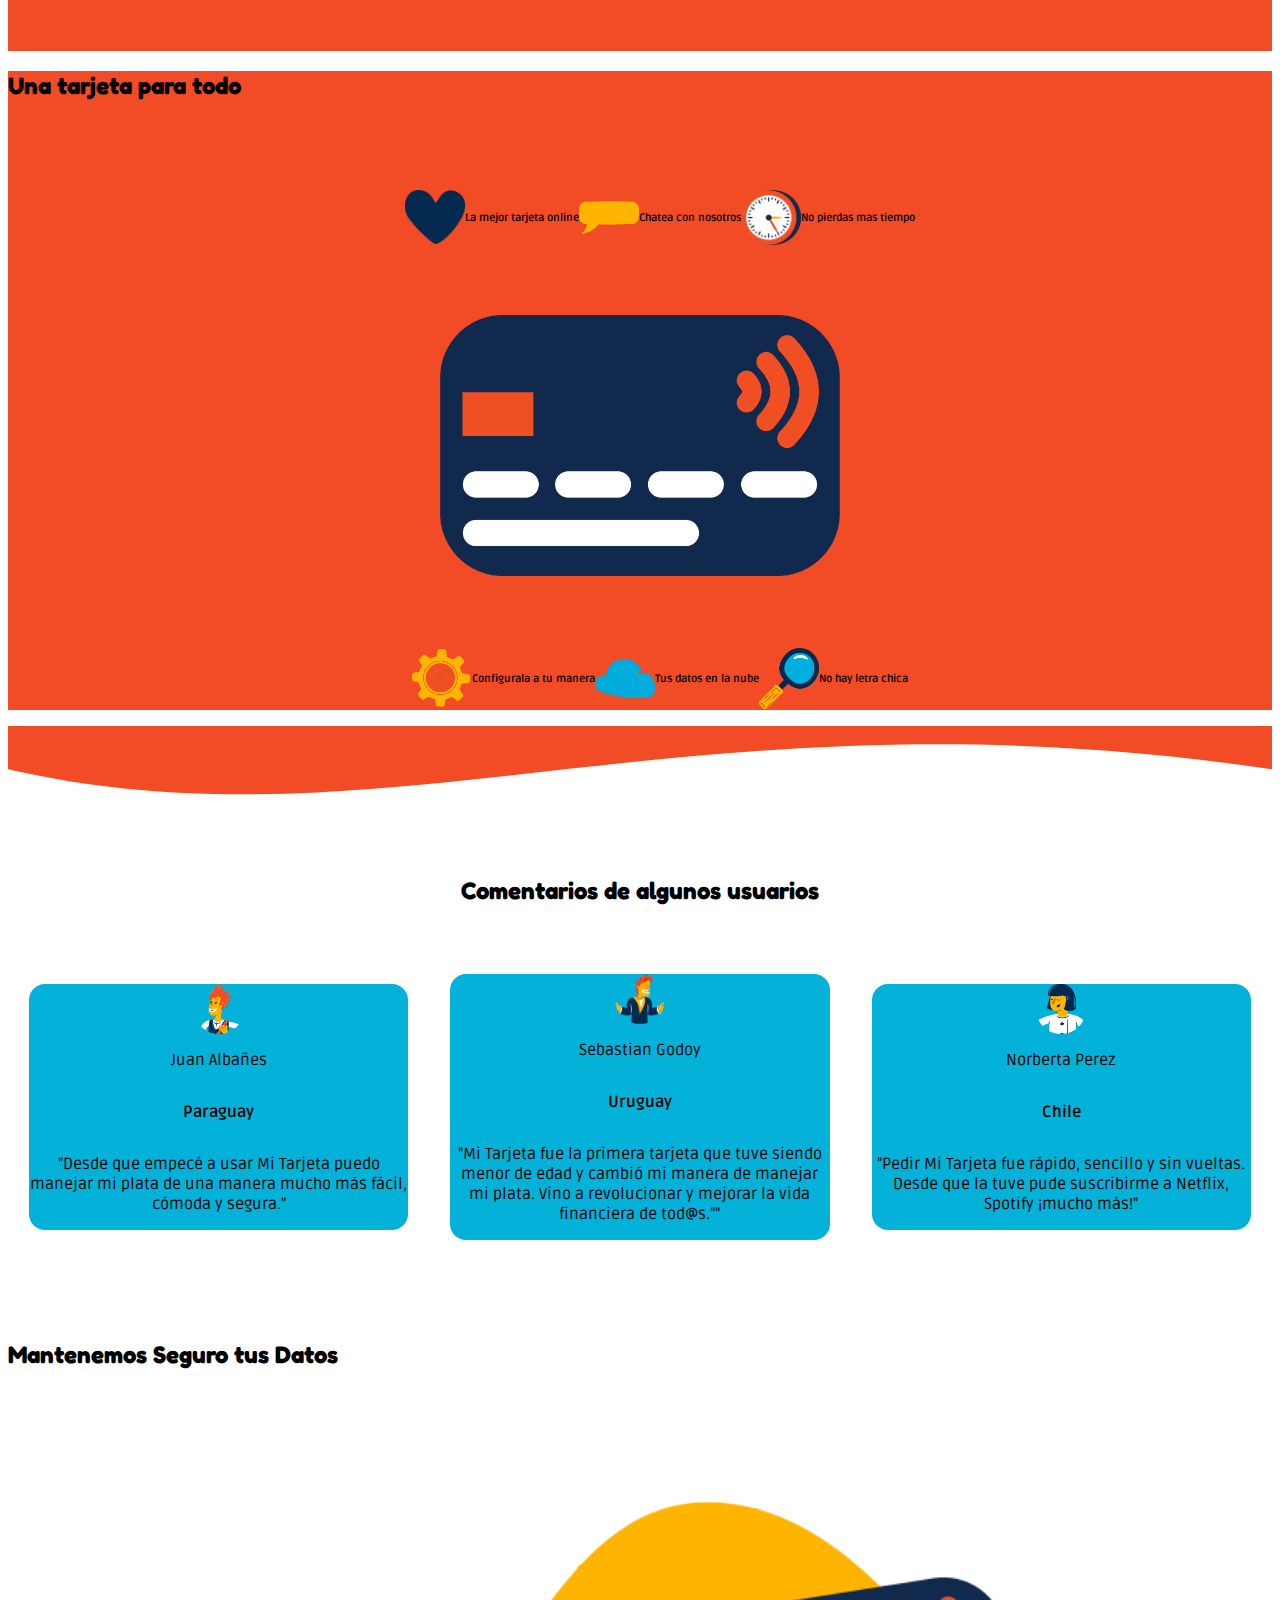
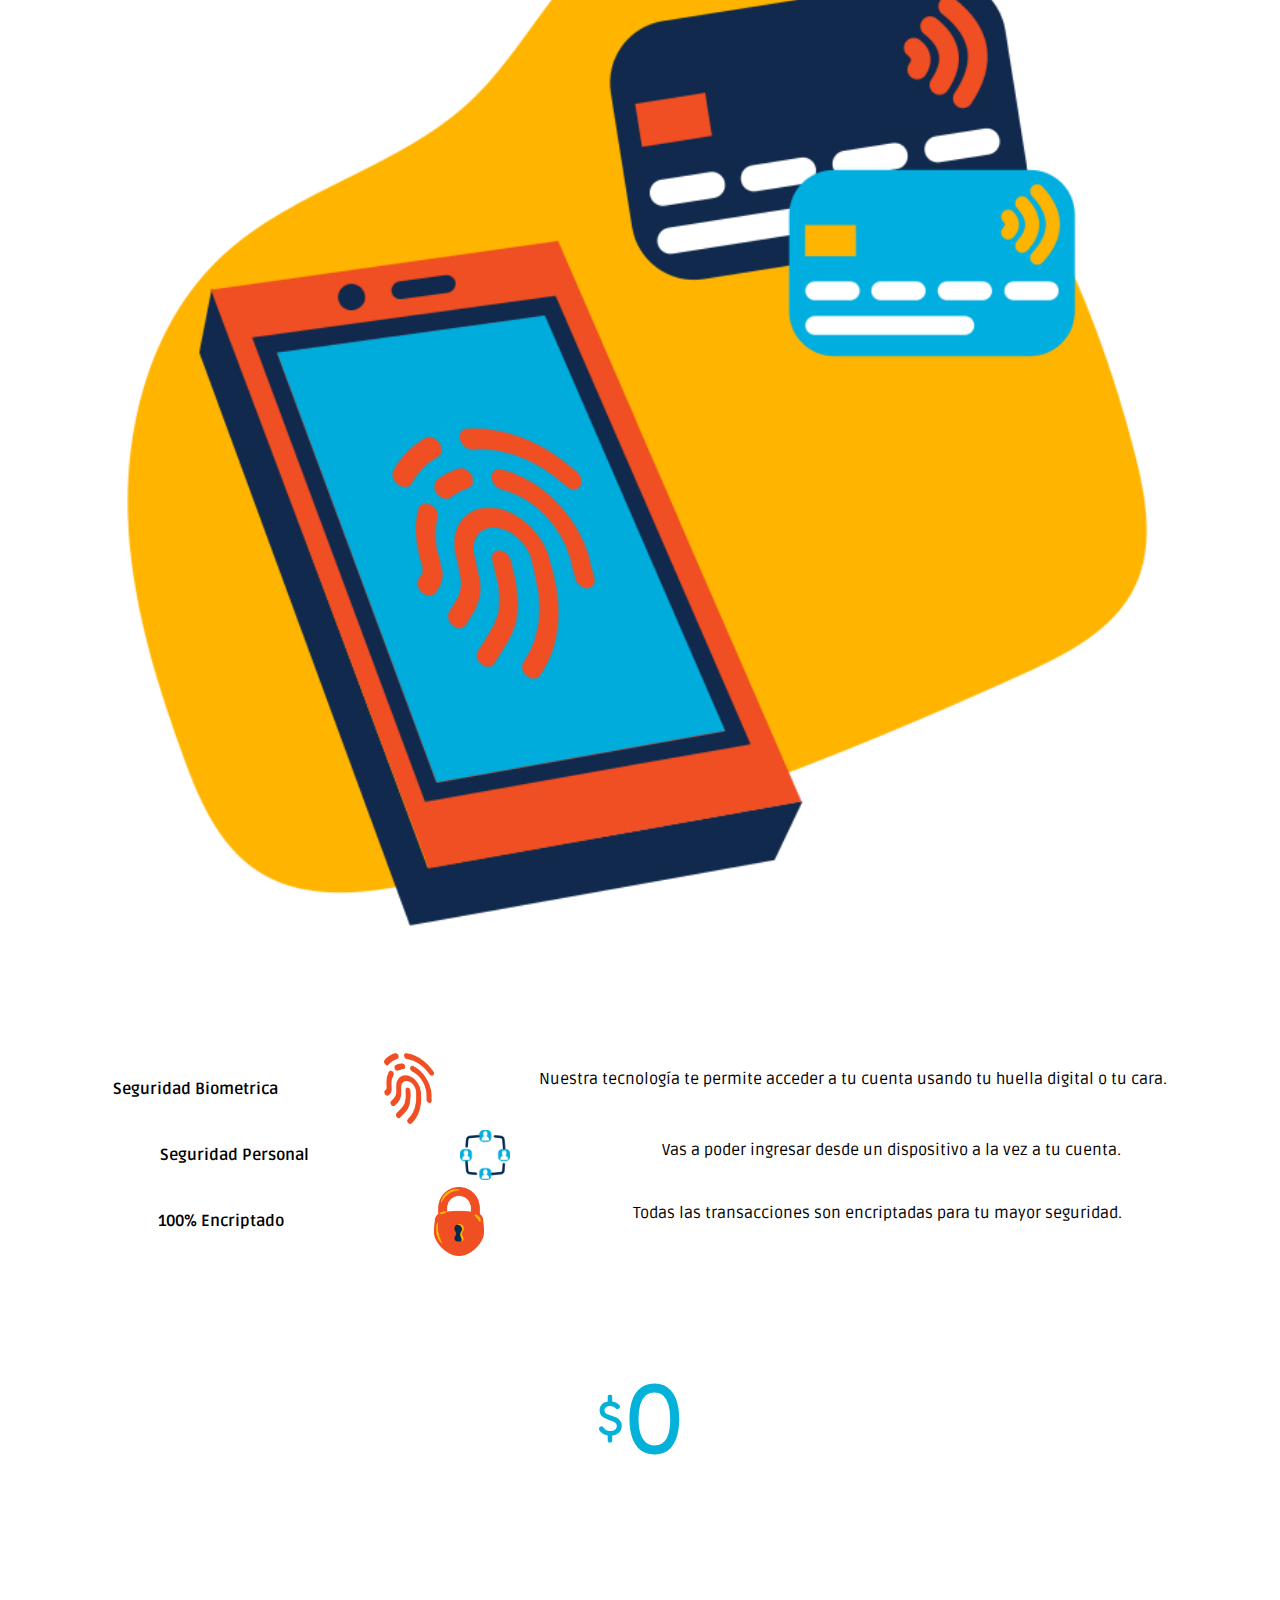
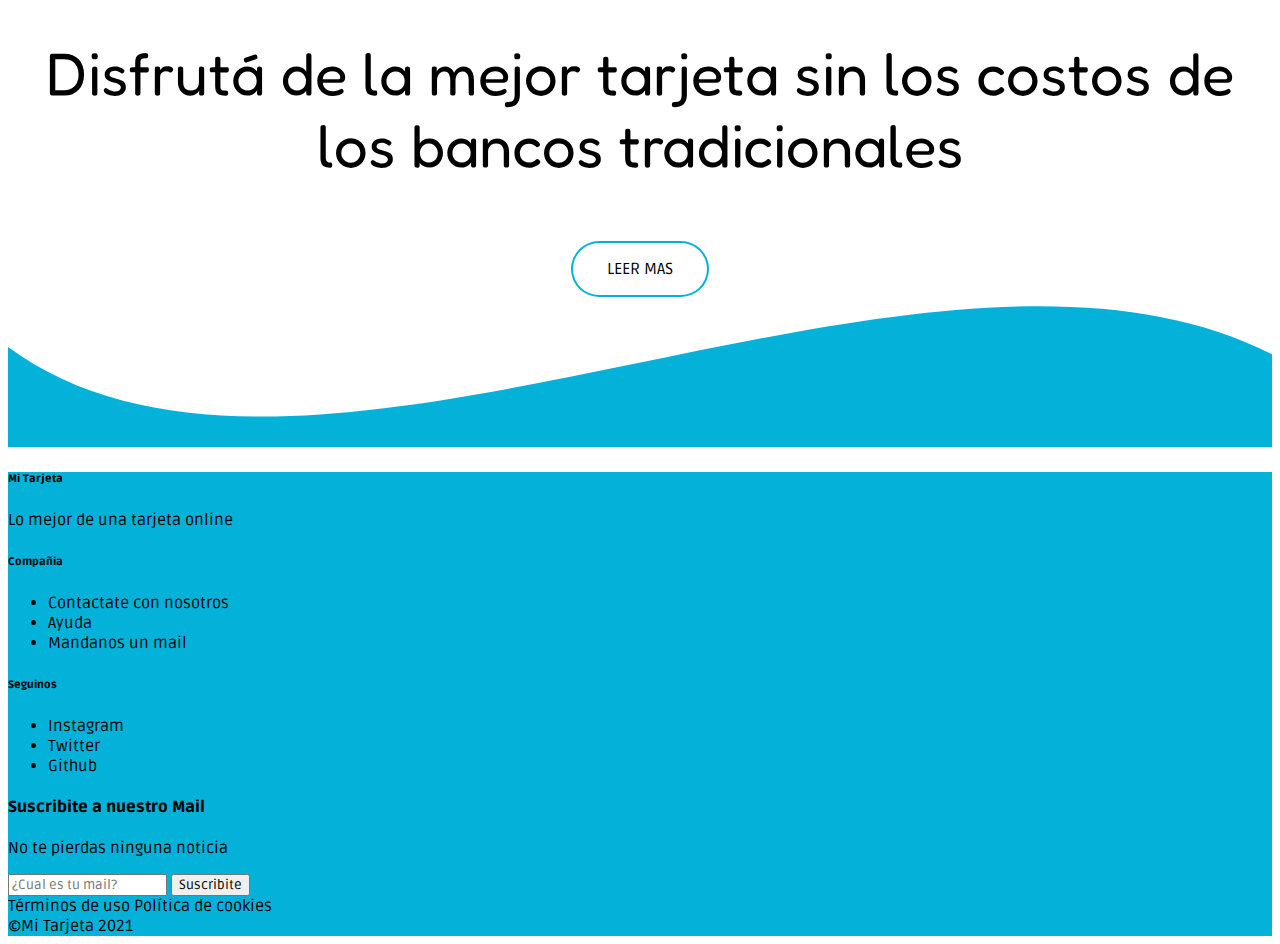
==== commit 7c2021b2: "mejorando pag beneficios" ====
--- a/index.html
+++ b/index.html
@@ -14,8 +14,8 @@
 <body>
     <!-- <img class="olasCelestesClarasDown" src="./img/olatranspab.svg" alt=""> -->
     <header>
-        <div class="navegador container d-flex justify-content-between">
-            <div class="navTitulo ">
+        <div class="navegador fixed-top container d-flex justify-content-between">
+            <div class="navTitulo">
                 <a href="./index.html"><h1>Mi tarjeta</h1></a>
             </div>
             <nav class="navbar navbar-expand-lg navbar-light">
@@ -23,7 +23,7 @@
                 <span class="navbar-toggler-icon"></span>
                 </button>
                 <div class="collapse navbar-collapse" id="navbarNavDropdown">
-                    <ul class="navbar-nav">
+                    <ul class="navbar-nav ">
                         <li class="nav-item">
                             <a class="nav-link" href="./index.html">Inicio</a>
                         </li>
--- a/estilo/estilo.css
+++ b/estilo/estilo.css
@@ -19,7 +19,13 @@
 .nav li{
     z-index: 2;
 }
-
+.navegador {
+    background: rgba( 255, 255, 255, 0.15 );
+    backdrop-filter: blur( 6.5px );
+    -webkit-backdrop-filter: blur( 6.5px );
+    border-radius: 10px;
+    border: 1px solid rgba( 255, 255, 255, 0.18 );
+}
 .olasCelestesClarasDown {
     position: absolute;
     top: 0;
@@ -377,10 +383,37 @@
     justify-content: center;
     align-items: center;
 }
-
 .preciosDescripcionImg img{
     width: 100%;
     height: auto;
+}
+.novedades{
+    background-color:#F29F05 ;
+}
+.novedadesInfoTitulo p{
+    text-align: center;
+    font-family:'Fredoka One', cursive;
+    font-size: 80px;
+}
+.novedadesBitcoin {
+    display: flex;
+    flex-flow: row wrap;
+}
+.novedadesBitcoinImg{
+    display: flex;
+    flex-flow: column wrap;
+    justify-content: center;
+    align-items: center;
+}
+.novedadesBitcoinImg img{
+    width: 100%;
+    height: auto;
+}
+.novedadesBitcoinTexto{
+    display: flex;
+    flex-flow: column wrap;
+    justify-content: space-evenly;
+    align-items: center;
 }
 
 @media (max-width:1000px){
@@ -393,7 +426,7 @@
         justify-content: center;
     }
     .homeTextoTitulo p{
-        font-size: 25px;
+        font-size: 40px;
         font-family:'Fredoka One';
     }
     .home2Texto p{
@@ -409,4 +442,7 @@
     .preciosDescripcionImg{
         display: none;
     }
+    .novedadesInfoTitulo p{
+        font-size: 40px;
+    }
     }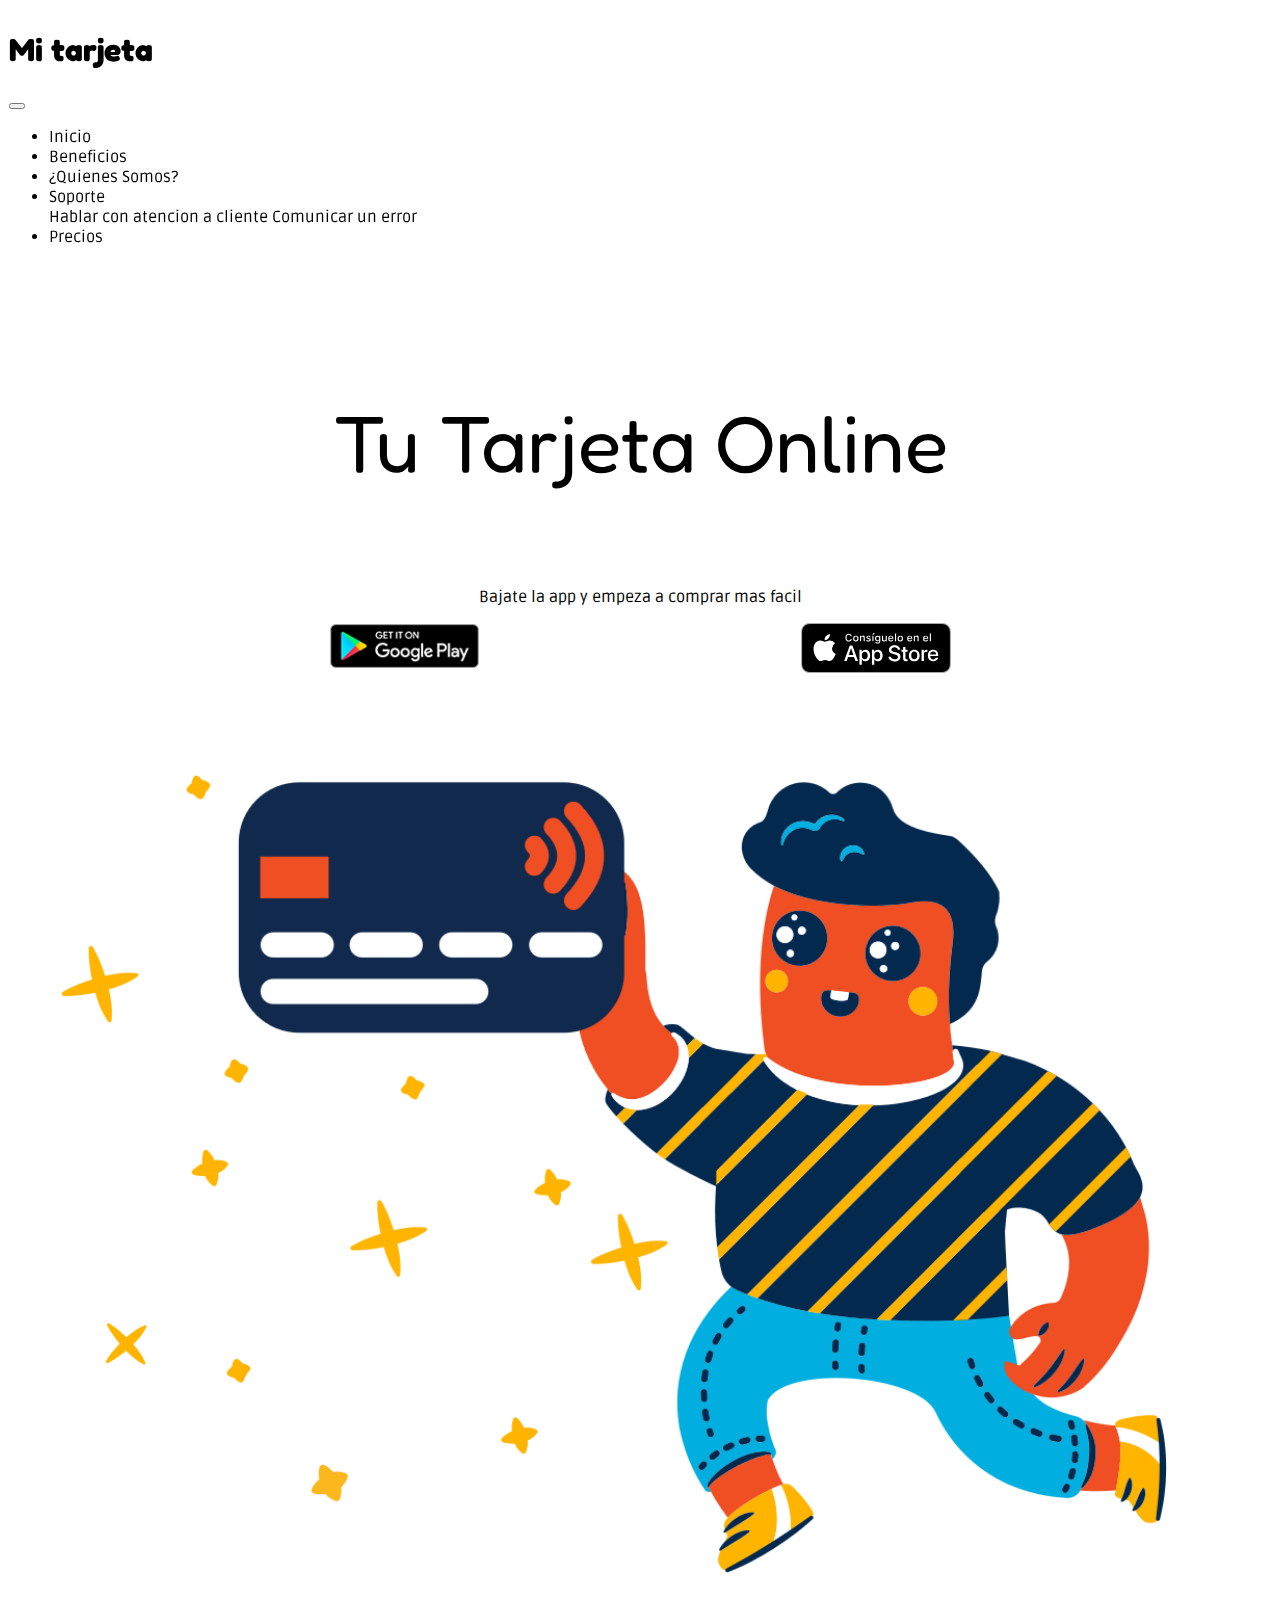
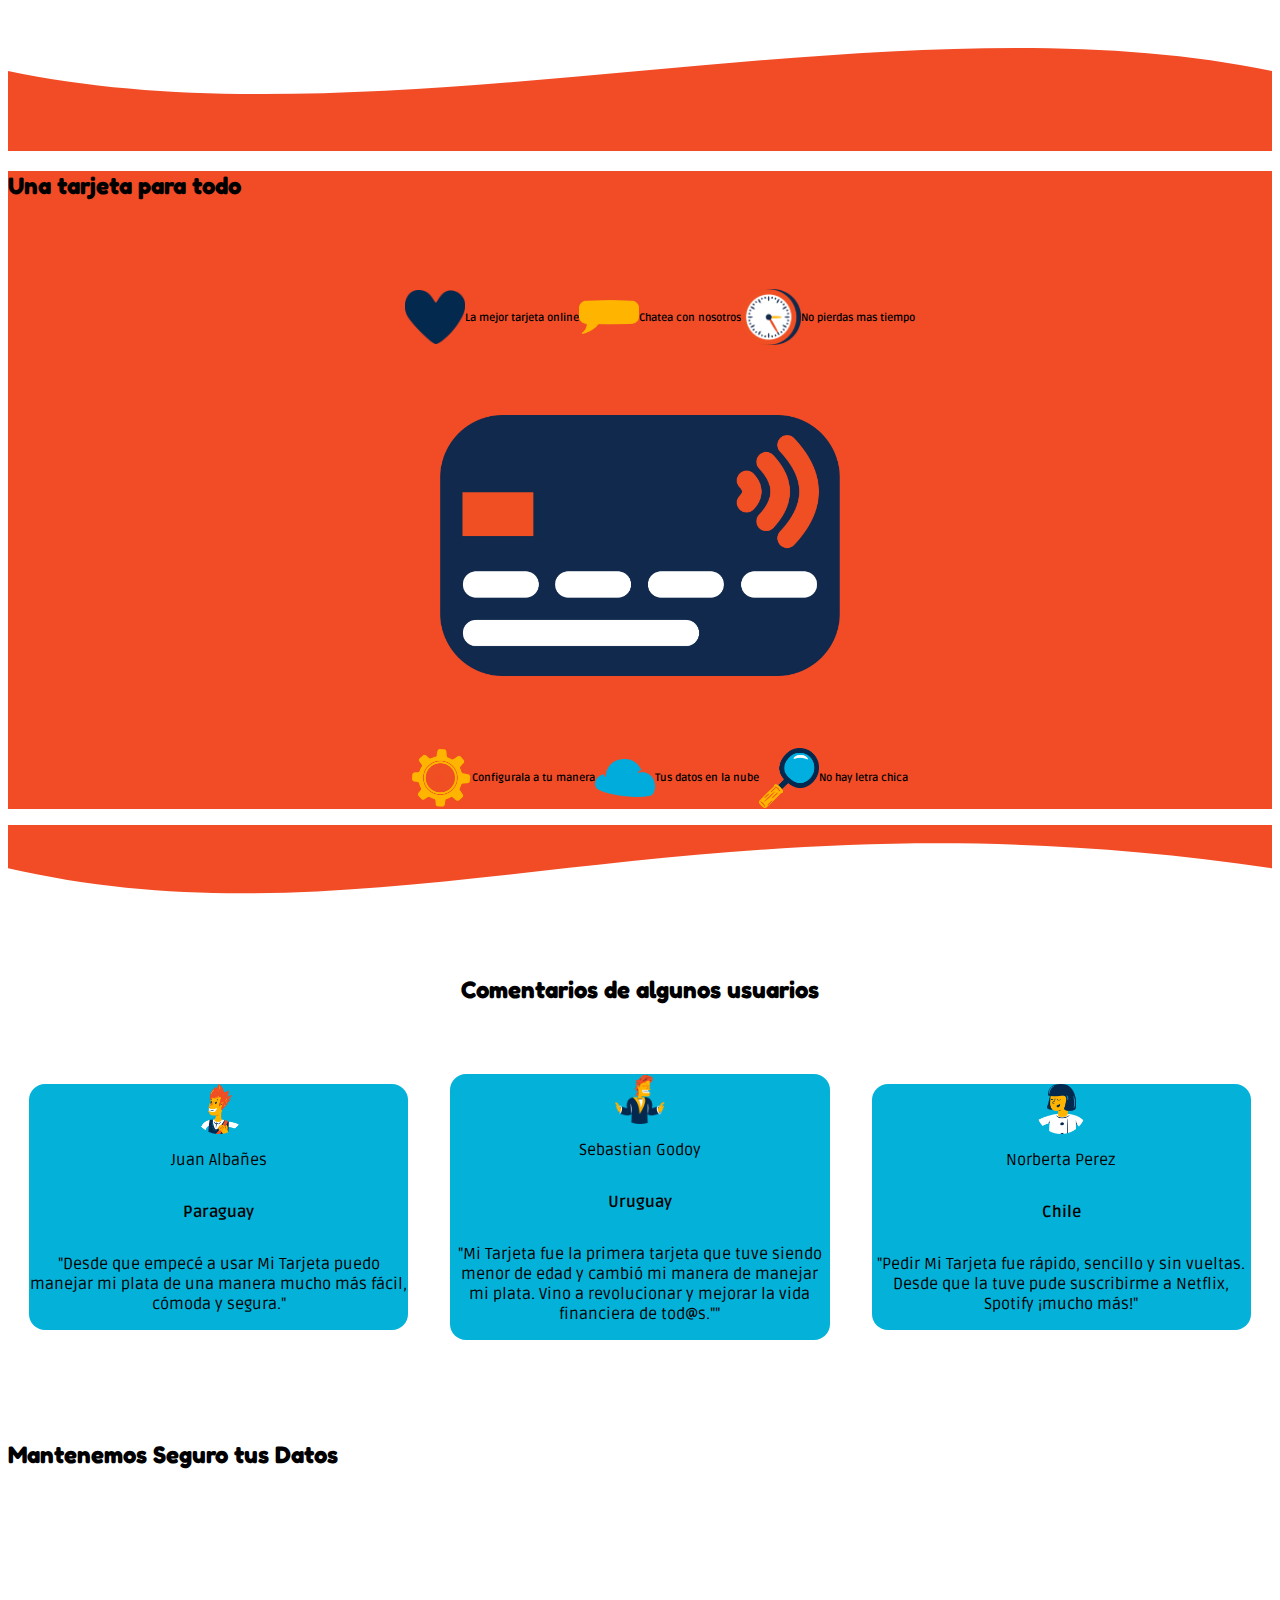
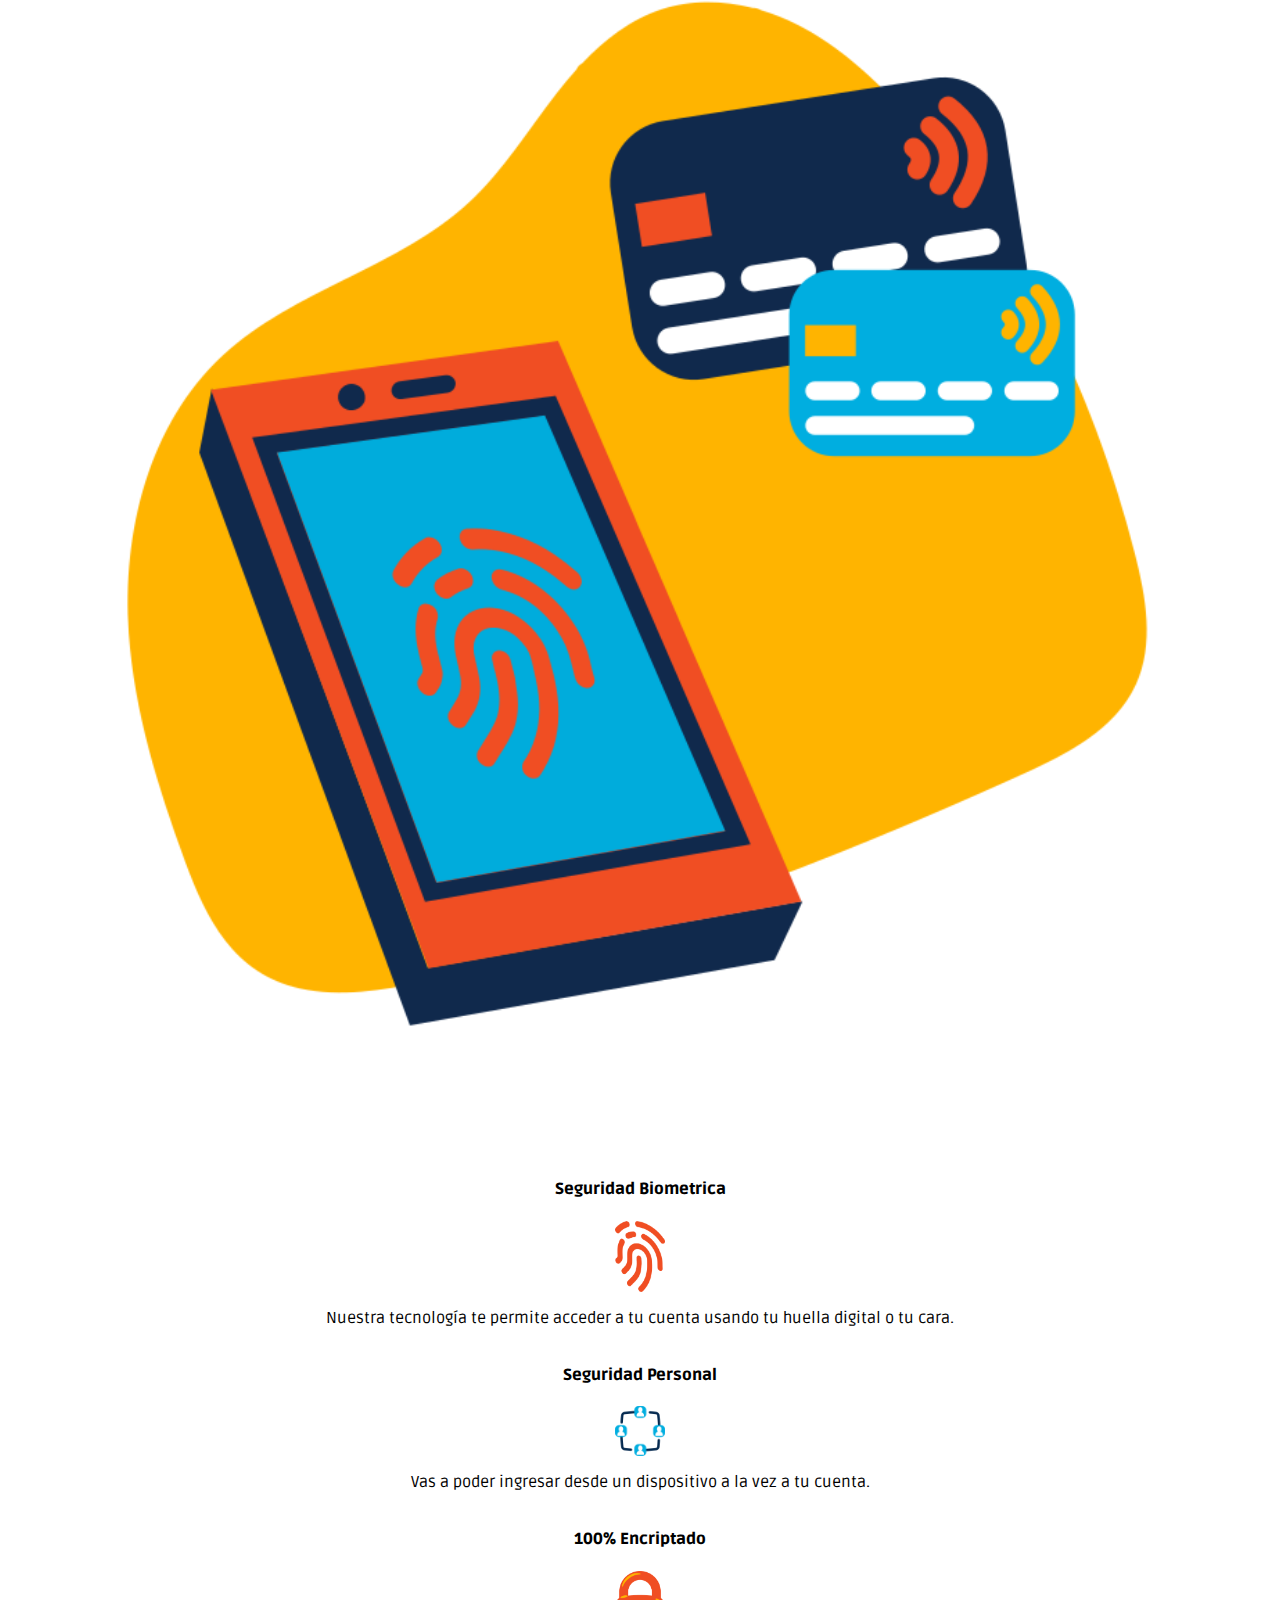
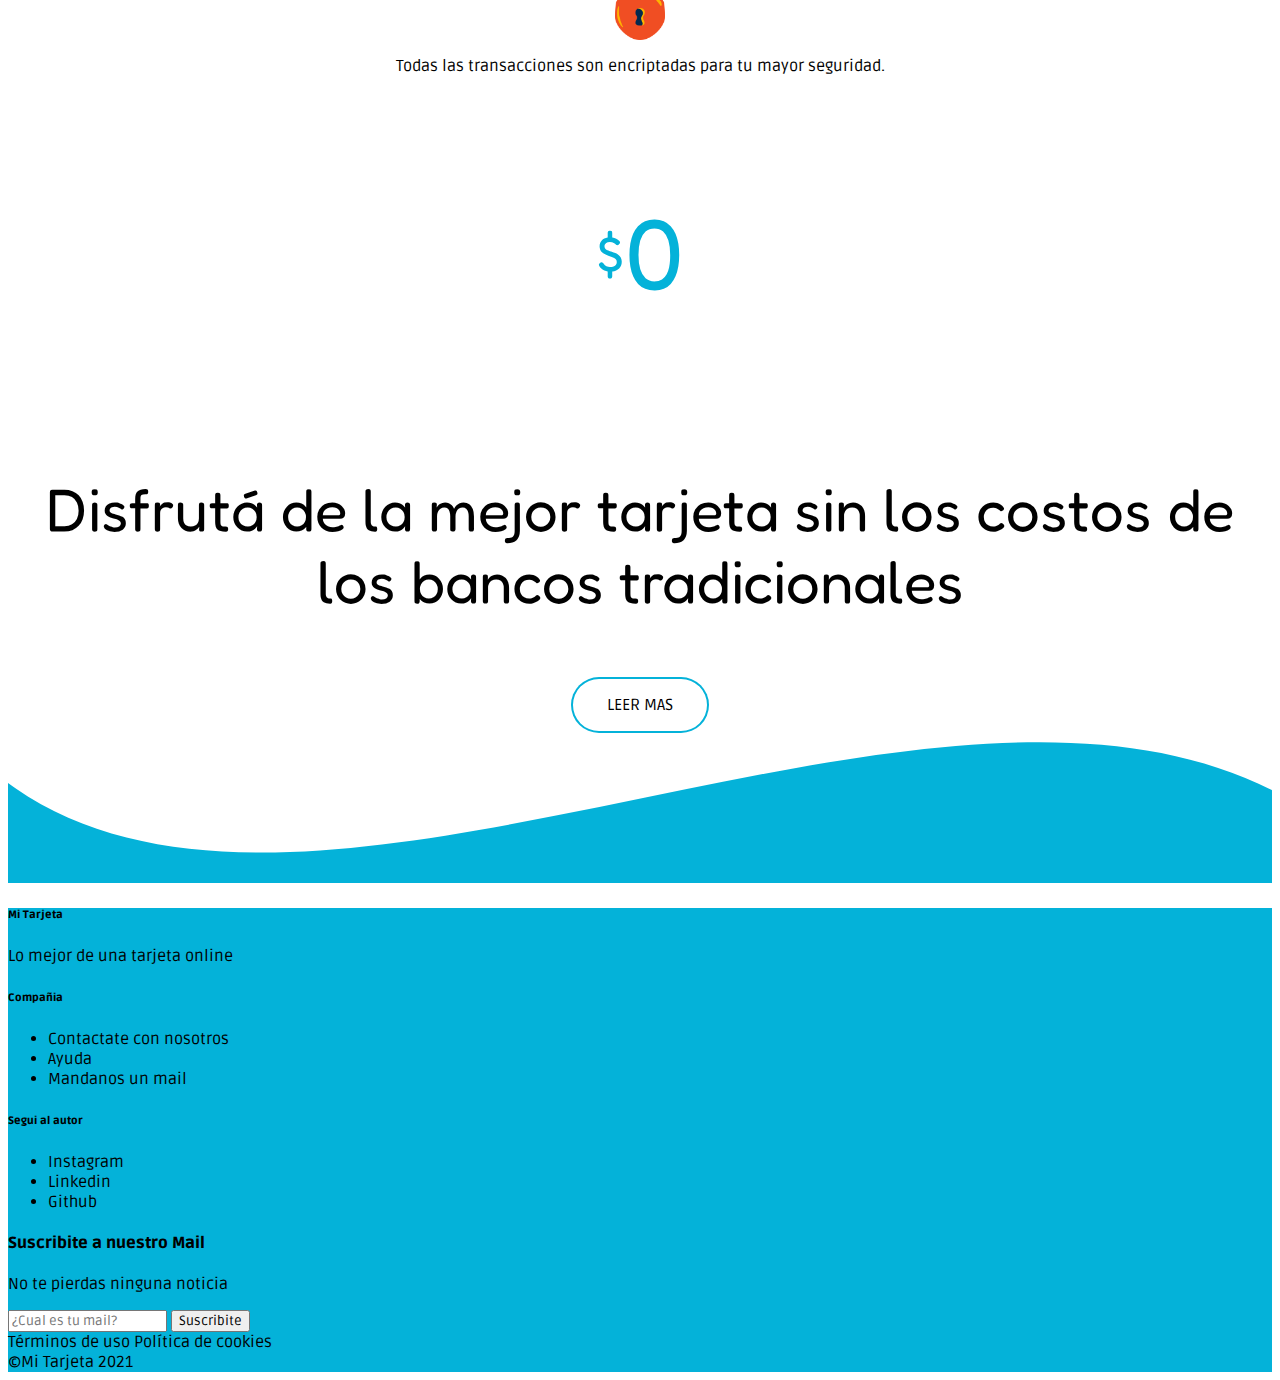
==== commit a88bd7ed: "agrego pag quienes somos" ====
--- a/index.html
+++ b/index.html
@@ -4,15 +4,16 @@
     <!-- Required meta tags -->
     <meta charset="utf-8">
     <meta name="viewport" content="width=device-width, initial-scale=1, shrink-to-fit=no">
-
+    <meta name="description" content="Mi Tarjeta es una tarjeta online, en nuestra web encontrara toda la informacion acerca de nuestra Tarjeta y acerca de nosotros">
+    <meta name="keywords" content="Tarjeta,Seguridad,Bitcoin,Gratuito,Descuento,Nube,Online,La mejor tarjeta">
     <!-- Bootstrap CSS -->
     <link rel="stylesheet" href="https://cdn.jsdelivr.net/npm/bootstrap@4.6.0/dist/css/bootstrap.min.css" integrity="sha384-B0vP5xmATw1+K9KRQjQERJvTumQW0nPEzvF6L/Z6nronJ3oUOFUFpCjEUQouq2+l" crossorigin="anonymous">
     <!--Mi pagina de css-->
     <link rel="stylesheet" href="./estilo/estilo.css">
     <title>Mi Tarjeta</title>
+    <link rel = "icon" href="./img/tarjetita.png">
 </head>
 <body>
-    <!-- <img class="olasCelestesClarasDown" src="./img/olatranspab.svg" alt=""> -->
     <header>
         <div class="navegador fixed-top container d-flex justify-content-between">
             <div class="navTitulo">
@@ -28,10 +29,10 @@
                             <a class="nav-link" href="./index.html">Inicio</a>
                         </li>
                         <li class="nav-item">
-                            <a class="nav-link" href="./paginas/descripcion.html">Beneficios</a>
+                            <a class="nav-link" href="./paginas/descripcion.html#beneficios">Beneficios</a>
                         </li>
                         <li  class="nav-item">
-                            <a class="nav-link" href="./paginas/descripcion.html">¿Quienes Somos?</a>
+                            <a class="nav-link" href="./paginas/quienesSomos.html">¿Quienes Somos?</a>
                         </li>
                         <li class="nav-item dropdown">
                             <a class="nav-link dropdown-toggle" href="#" id="navbarDropdownMenuLink" role="button" data-toggle="dropdown" aria-haspopup="true" aria-expanded="false">
@@ -59,13 +60,13 @@
                 <div class="homeTextoParrafo">
                     <p>Bajate la app y empeza a comprar mas facil</p>
                     <div class="googleApple">
-                        <a href="https://play.google.com/store"><img class="logoApp" src="./img/logos/googleplay.png" alt=""></a> 
-                        <a href="https://developer.apple.com/app-store/"><img class="logoApp"src="./img/logos/logoapple.svg" alt=""></a> 
+                        <a href="https://play.google.com/store"><img class="logoApp" src="./img/logos/googleplay.png" alt="google play"></a> 
+                        <a href="https://developer.apple.com/app-store/"><img class="logoApp"src="./img/logos/logoapple.svg" alt="apple store"></a> 
                     </div>
                 </div>
             </div>
             <div class="homeImg col-6">
-                <img src="./img/hombrecontarjeta.png" alt="">
+                <img src="./img/hombrecontarjeta.png" alt="Persona con Mi tarjeta">
             </div>
         </div>
     </div>
@@ -79,15 +80,15 @@
             <div class="tarjetaDescripcion row">
                 <ul class="tarjetaDescripcion1 col-3">
                     <li class="tarjetaLista">
-                        <img class="tarjetaIconos" src="./img/corazon.png" alt="">
+                        <img class="tarjetaIconos" src="./img/corazon.png" alt="icono de un corazon">
                         <h6>La mejor tarjeta online </h6>
                     </li>
                     <li class="tarjetaLista">
-                        <img class="tarjetaIconos" src="./img/globo.png" alt="">
+                        <img class="tarjetaIconos" src="./img/globo.png" alt="icono de un globo de chat">
                         <h6>Chatea con nosotros</h6>
                     </li>
                     <li class="tarjetaLista">
-                        <img class="tarjetaIconos" src="./img/tiempo.png" alt="">
+                        <img class="tarjetaIconos" src="./img/tiempo.png" alt="icono de un reloj">
                         <h6>No pierdas mas tiempo </h6>
                     </li>
                 </ul>
@@ -95,22 +96,22 @@
                     <div class="contenedorTarjeta">
                         <div class="cajaTarjeta">
                             <div class="cajaTarjetaImg">
-                                <img class="cajaTarjetaImgen" src="./img/tarjetita.png" alt="">
+                                <img class="cajaTarjetaImgen" src="./img/tarjetita.png" alt="Tarjeta con animacion">
                             </div>
                         </div>
                     </div>
                 </div>
                 <ul class="tarjetaDescripcion1 col-3">
                     <li class="tarjetaLista">
-                        <img class="tarjetaIconos" src="./img/configuracion.png" alt="">
+                        <img class="tarjetaIconos" src="./img/configuracion.png" alt="icono de configuracion">
                         <h6>Configurala a tu manera</h6>
                     </li>
                     <li class="tarjetaLista">
-                        <img class="tarjetaIconos" src="./img/nube.png" alt="">
+                        <img class="tarjetaIconos" src="./img/nube.png" alt="icono de nube">
                         <h6>Tus datos en la nube</h6>
                     </li>
                     <li class="tarjetaLista">
-                        <img class="tarjetaIconos" src="./img/lupa.png" alt="">
+                        <img class="tarjetaIconos" src="./img/lupa.png" alt="icono de lupa">
                         <h6>No hay letra chica</h6>
                     </li>
                 </ul>                
@@ -127,7 +128,7 @@
             <div class="comentario">
                 <div class="comentarioCajas">
                     <div class="comentarioCajasFoto">
-                        <img class="comentarioCajasFotoImg" src="./img/hombre2c.png" alt="">
+                        <img class="comentarioCajasFotoImg" src="./img/hombre2c.png" alt="Persona del comentario">
                     </div>
                     <div class="comentarioCajasNombre">
                         <p>Juan Albañes</p>
@@ -141,7 +142,7 @@
                 </div>
                 <div class="comentarioCajas">
                     <div class="comentarioCajasFoto">
-                        <img class="comentarioCajasFotoImg" src="./img/hombrec.png" alt="">
+                        <img class="comentarioCajasFotoImg" src="./img/hombrec.png" alt="Persona del comentario">
                     </div>
                     <div class="comentarioCajasNombre">
                         <p>Sebastian Godoy</p>
@@ -155,7 +156,7 @@
                 </div>
                 <div class="comentarioCajas">
                     <div class="comentarioCajasFoto">
-                        <img class="comentarioCajasFotoImg" src="./img/mujerc.png" alt="">
+                        <img class="comentarioCajasFotoImg" src="./img/mujerc.png" alt="Persona del comentario">
                     </div>
                     <div class="comentarioCajasNombre">
                         <p>Norberta Perez</p>
@@ -177,16 +178,16 @@
             <h2>Mantenemos Seguro tus Datos </h2>
             <div class="seguridadDescripcion row">
                 <div class="seguridadImg col-6">
-                    <img src="./img/touchid.png" alt="">
+                    <img src="./img/touchid.png" alt="Celular con tarjetas y huella">
                 </div>
                 <div class="seguridadContenedor col-6">
                     <div class="seguridadTexto">
                         <div class="seguridadCaja">
                             <div class="seguridadTitulo">
-                                <h4>Seguridad Biometrica</h4>
+                                <h4><b>Seguridad Biometrica</b></h4>
                             </div>
                             <div class="seguridadIconos">
-                                <img  src="./img/huella.png" alt="">
+                                <img  src="./img/huella.png" alt="Huella digital">
                             </div>
                             <div class="seguridadTextoDescrip">
                                 <p>Nuestra tecnología te permite acceder a tu cuenta usando tu huella digital o tu cara.</p> 
@@ -196,10 +197,10 @@
                     <div class="seguridadTexto">
                         <div class="seguridadCaja">
                             <div class="seguridadTitulo">
-                                <h4>Seguridad Personal</h4>
+                                <h4><b> Seguridad Personal</b></h4>
                             </div>
                             <div class="seguridadIconos">
-                                <img  src="./img/personal.png" alt="">
+                                <img  src="./img/personal.png" alt="Personal">
                             </div>
                             <div class="seguridadTextoDescrip">
                                 <p>Vas a poder ingresar desde un dispositivo a la vez a tu cuenta.</p> 
@@ -209,10 +210,10 @@
                     <div class="seguridadTexto">
                         <div class="seguridadCaja">
                             <div class="seguridadTitulo">
-                                <h4>100% Encriptado</h4>
+                                <h4><b>100% Encriptado</b></h4>
                             </div>
                             <div class="seguridadIconos">
-                                <img  src="./img/candado.png" alt="">
+                                <img  src="./img/candado.png" alt="Candado">
                             </div>
                             <div class="seguridadTextoDescrip">
                                 <p>Todas las transacciones son encriptadas para tu mayor seguridad.</p>
@@ -256,11 +257,11 @@
                         </ul>
                     </div>
                     <div class="col-4">
-                        <h6><b> Seguinos</b></h6>
+                        <h6><b>Segui al autor</b></h6>
                         <ul class="footer__lista">
-                            <li class="footer__lista--item"><a href="">Instagram</a></li>
-                            <li class="footer__lista--item"><a href="">Twitter</a></li>
-                            <li class="footer__lista--item"><a href="">Github</a></li>
+                            <li class="footer__lista--item"><a href="https://www.instagram.com/santi.monter/">Instagram</a></li>                            
+                            <li class="footer__lista--item"><a href="https://www.linkedin.com/in/santiago-montero-13b8721b8">Linkedin</a></li>
+                            <li class="footer__lista--item"><a href="https://github.com/Santiago-Montero">Github</a></li>
                         </ul>
                     </div>
                 </div>
@@ -279,8 +280,8 @@
                     </div>
                     <div class="contacMail-legal col-4">
                         <div class="legal-nav">
-                            <a href="/company/customers-partners/terms-of-use/">Términos de uso</a>
-                            <a href="/company/policies-procedures/cookie-policy/">Política de cookies</a>
+                            <a href="#">Términos de uso</a>
+                            <a href="#">Política de cookies</a>
                             <br>
                             <a href="/legal/">©Mi Tarjeta 2021</a>
                         </div>
--- a/estilo/estilo.css
+++ b/estilo/estilo.css
@@ -1,7 +1,7 @@
 @import url('https://fonts.googleapis.com/css2?family=Fredoka+One&family=Ruda&display=swap');
 *{
     font-family: 'Ruda', sans-serif;
-    
+    scroll-behavior: smooth;
 }
 a:link, a:visited, a:active {
     text-decoration:none;
@@ -78,15 +78,9 @@
     font-size: 80px;
     font-family:'Fredoka One';
 }
-
-.homeImg {
-    display: flex;
-    flex-flow: row wrap;
-}
 .homeImg img{
-    width: 90%;
-    height: auto;
-    z-index: 2;
+    width: 100%;
+    height: auto;
 }
 .googleApple{
     display: flex;
@@ -200,17 +194,14 @@
 }
 .seguridadCaja{
     display: flex;
-    flex-flow: row wrap;
+    flex-flow: column wrap;
     justify-content: space-evenly;
+    align-items: center;
 }
 .seguridadTitulo{
     display: flex;
     flex-flow: column wrap;
     justify-content: center;
-}
-.seguridadImg {
-    display: flex;
-    flex-flow: row wrap;
 }
 .seguridadImg img{
     width: 100%;
@@ -283,10 +274,6 @@
     font-size: 80px;
     font-family:'Fredoka One';
 }
-.home2Img {
-    display: flex;
-    flex-flow: row wrap;
-}
 .home2Img img{
     width: 100%;
     height: auto;
@@ -297,12 +284,12 @@
     display: flex;
     flex-flow: row wrap;
     align-items: center;
-    justify-content: space-between;
+    justify-content: space-around;
 }
 .marcas{
     display: flex;
     flex-flow: column wrap;
-    justify-content: center;
+    justify-content: space-evenly;
     border-radius: 1rem;
     box-shadow: -5px 5px 10px 0.2px  rgb(172, 131, 131);
     background-color: #053259;
@@ -312,9 +299,8 @@
 }
 .marcasLogo{
     display: flex;
-    flex-flow: row wrap;
-    justify-content: center;
-    
+    flex-flow: column wrap;
+    align-items: center;
 }
 .marcasLogo Img{
     width: 50px;
@@ -338,6 +324,9 @@
     flex-flow: column wrap;
     justify-content: center;
     text-align: center;
+}
+.preciosTitulo h2{
+    font-size: 70px;
 }
 .preciosDescripcion{
     display: flex;
@@ -412,10 +401,32 @@
 .novedadesBitcoinTexto{
     display: flex;
     flex-flow: column wrap;
-    justify-content: space-evenly;
-    align-items: center;
-}
-
+    justify-content: center;
+    align-items: center;
+}
+
+/*Quienes somos*/
+.quienesSomos{
+    margin-top: 100px;
+    background-color:#F29F05 ;
+}
+.quienesSomosTitulo {
+    padding: 80px;
+    display: flex;
+    justify-content: center;
+}
+.quienesSomosTitulo h2{
+    font-size: 80px;
+}
+.quienesSomosDescripcionTexto {
+    display: flex;
+    flex-flow: column wrap;
+    text-align: center;
+    margin-top: 80px;
+}
+.quienesSomosDescripcionTextoh3 h3{
+    font-size: 50px;
+}
 @media (max-width:1000px){
     .tarjetaDescripcion2 {
         display: none;
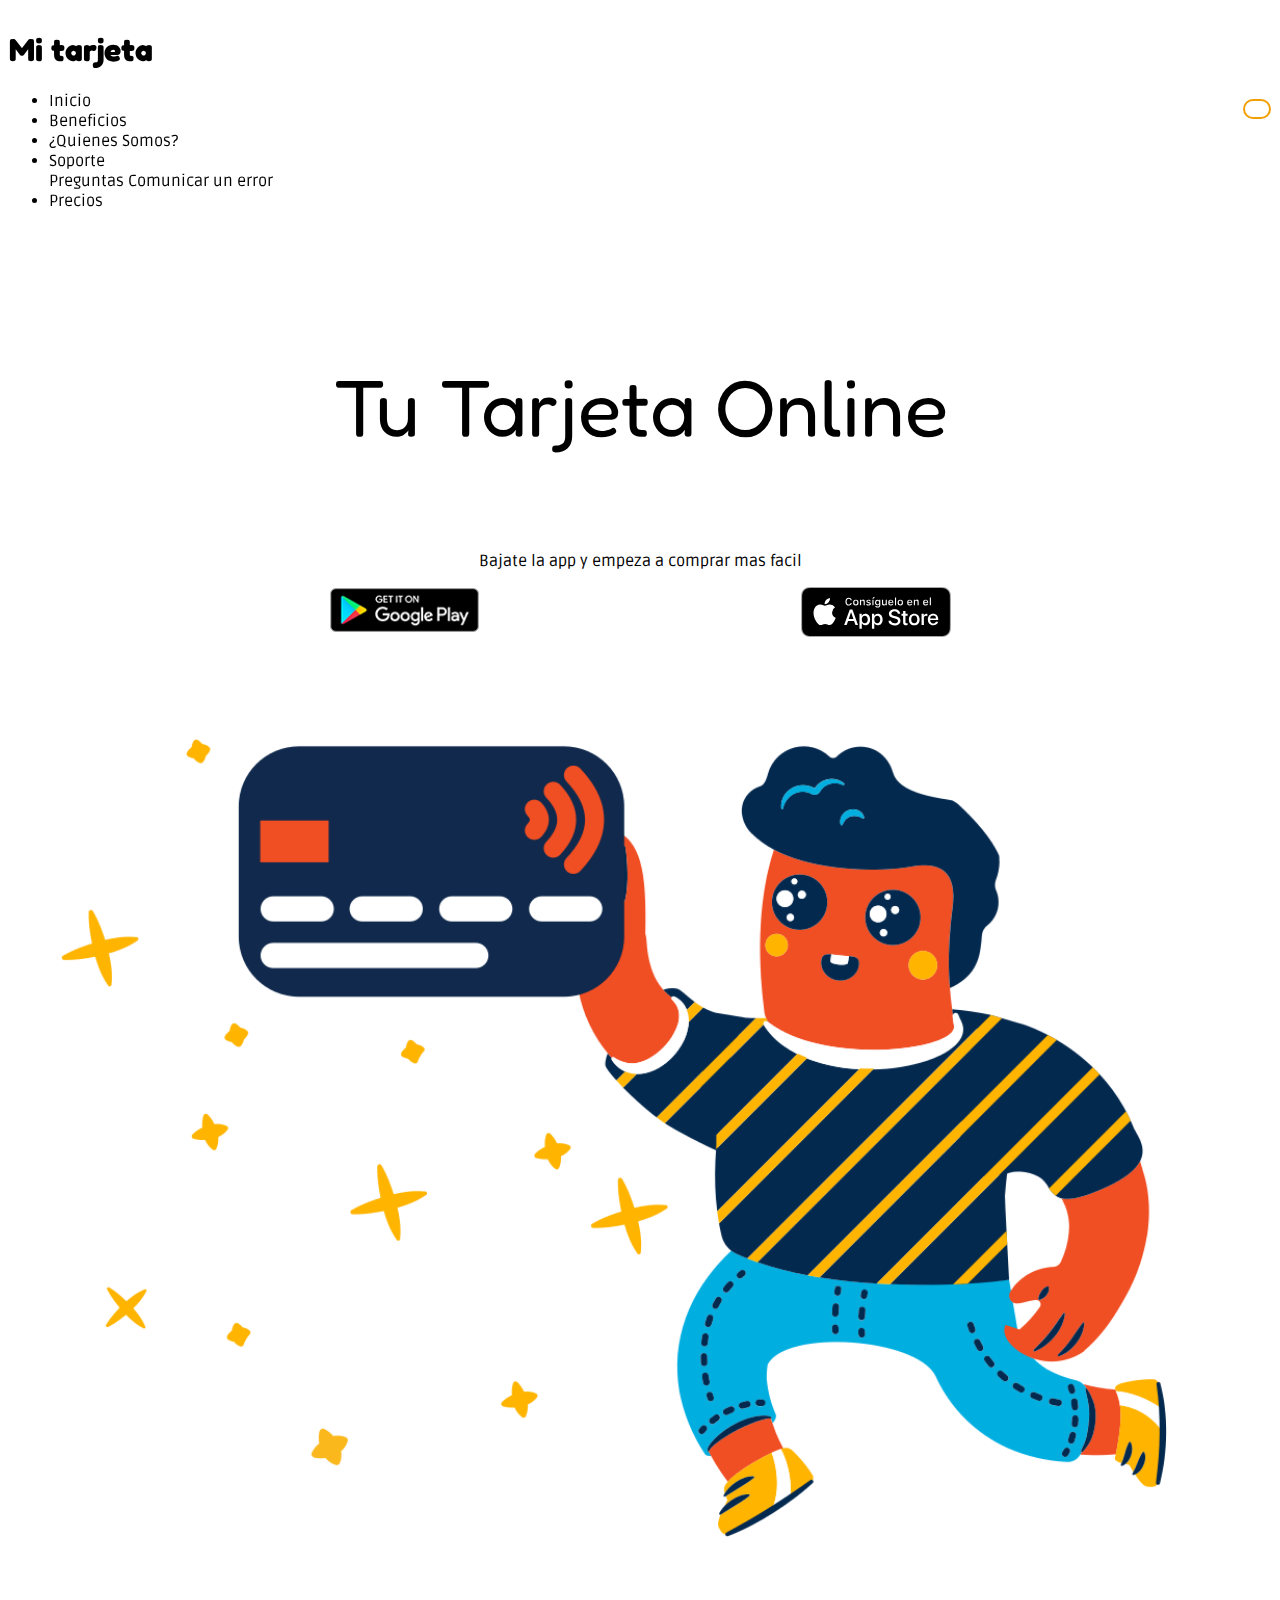
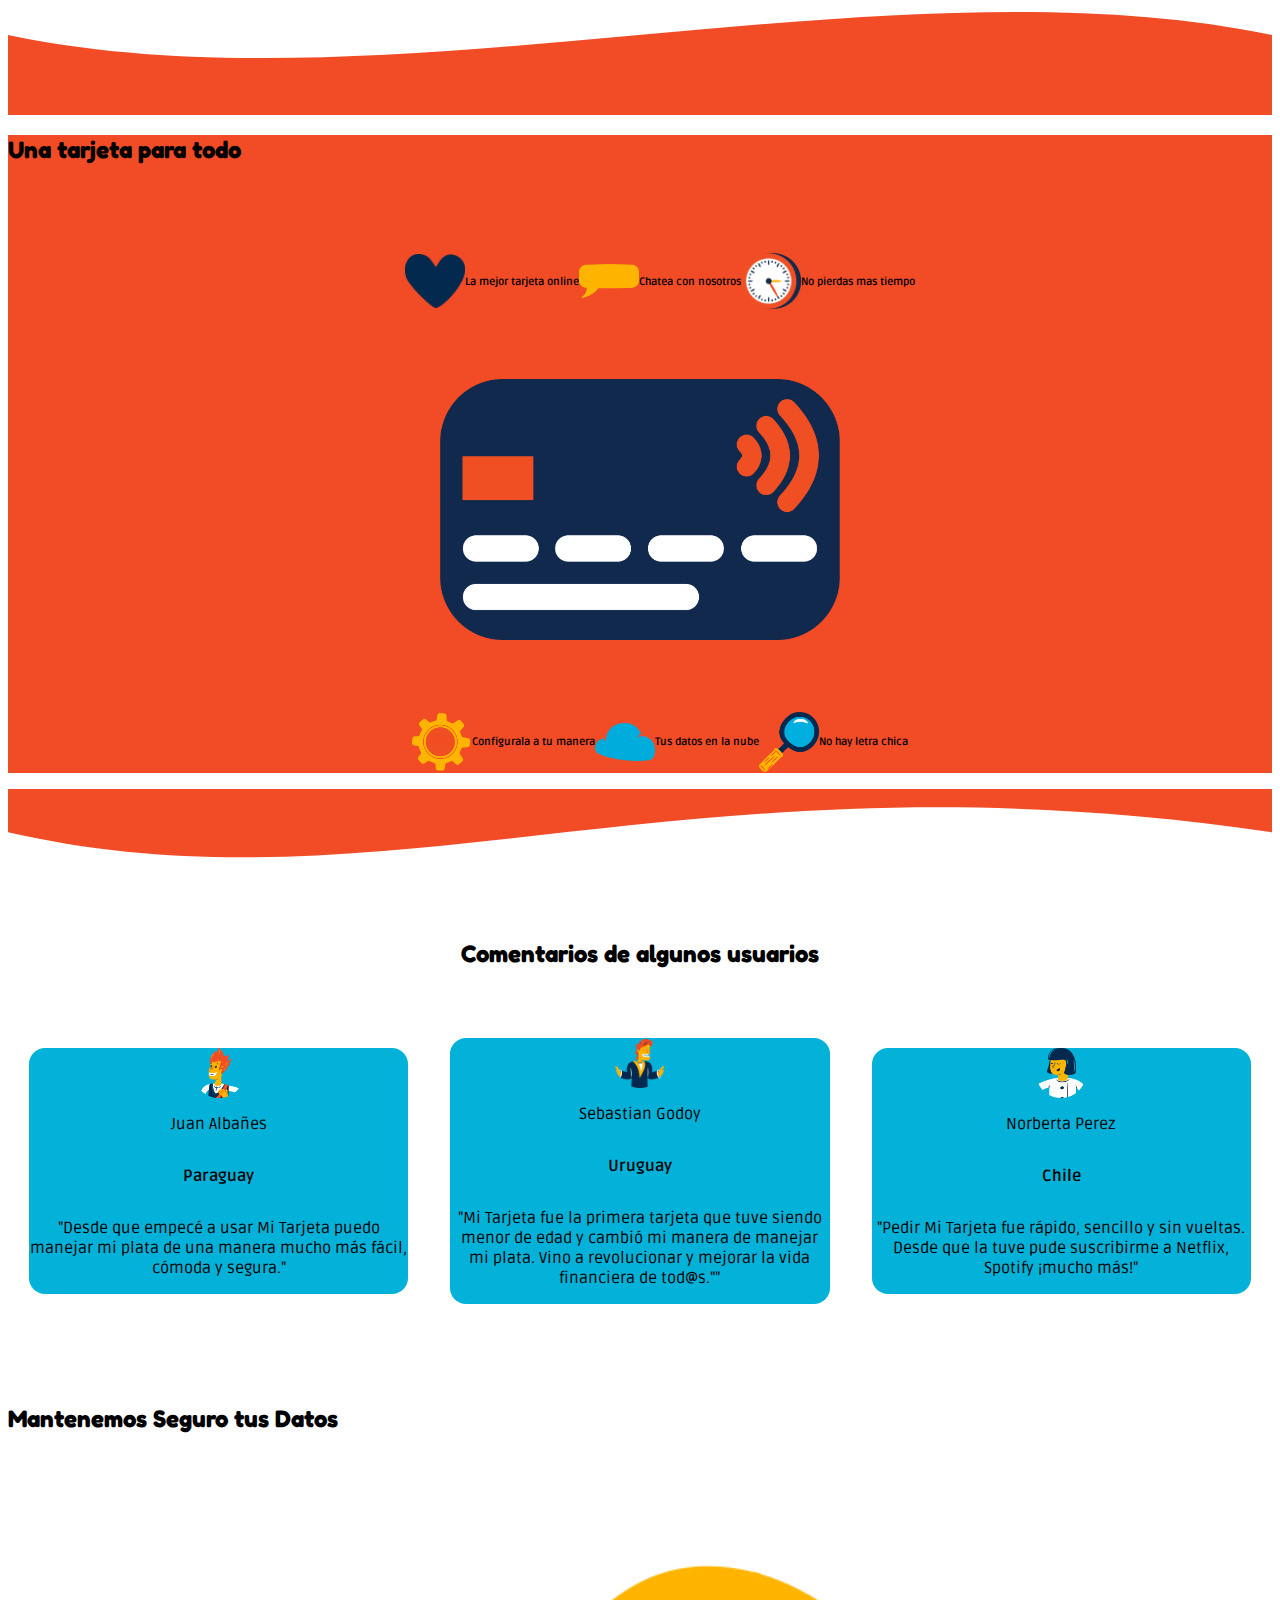
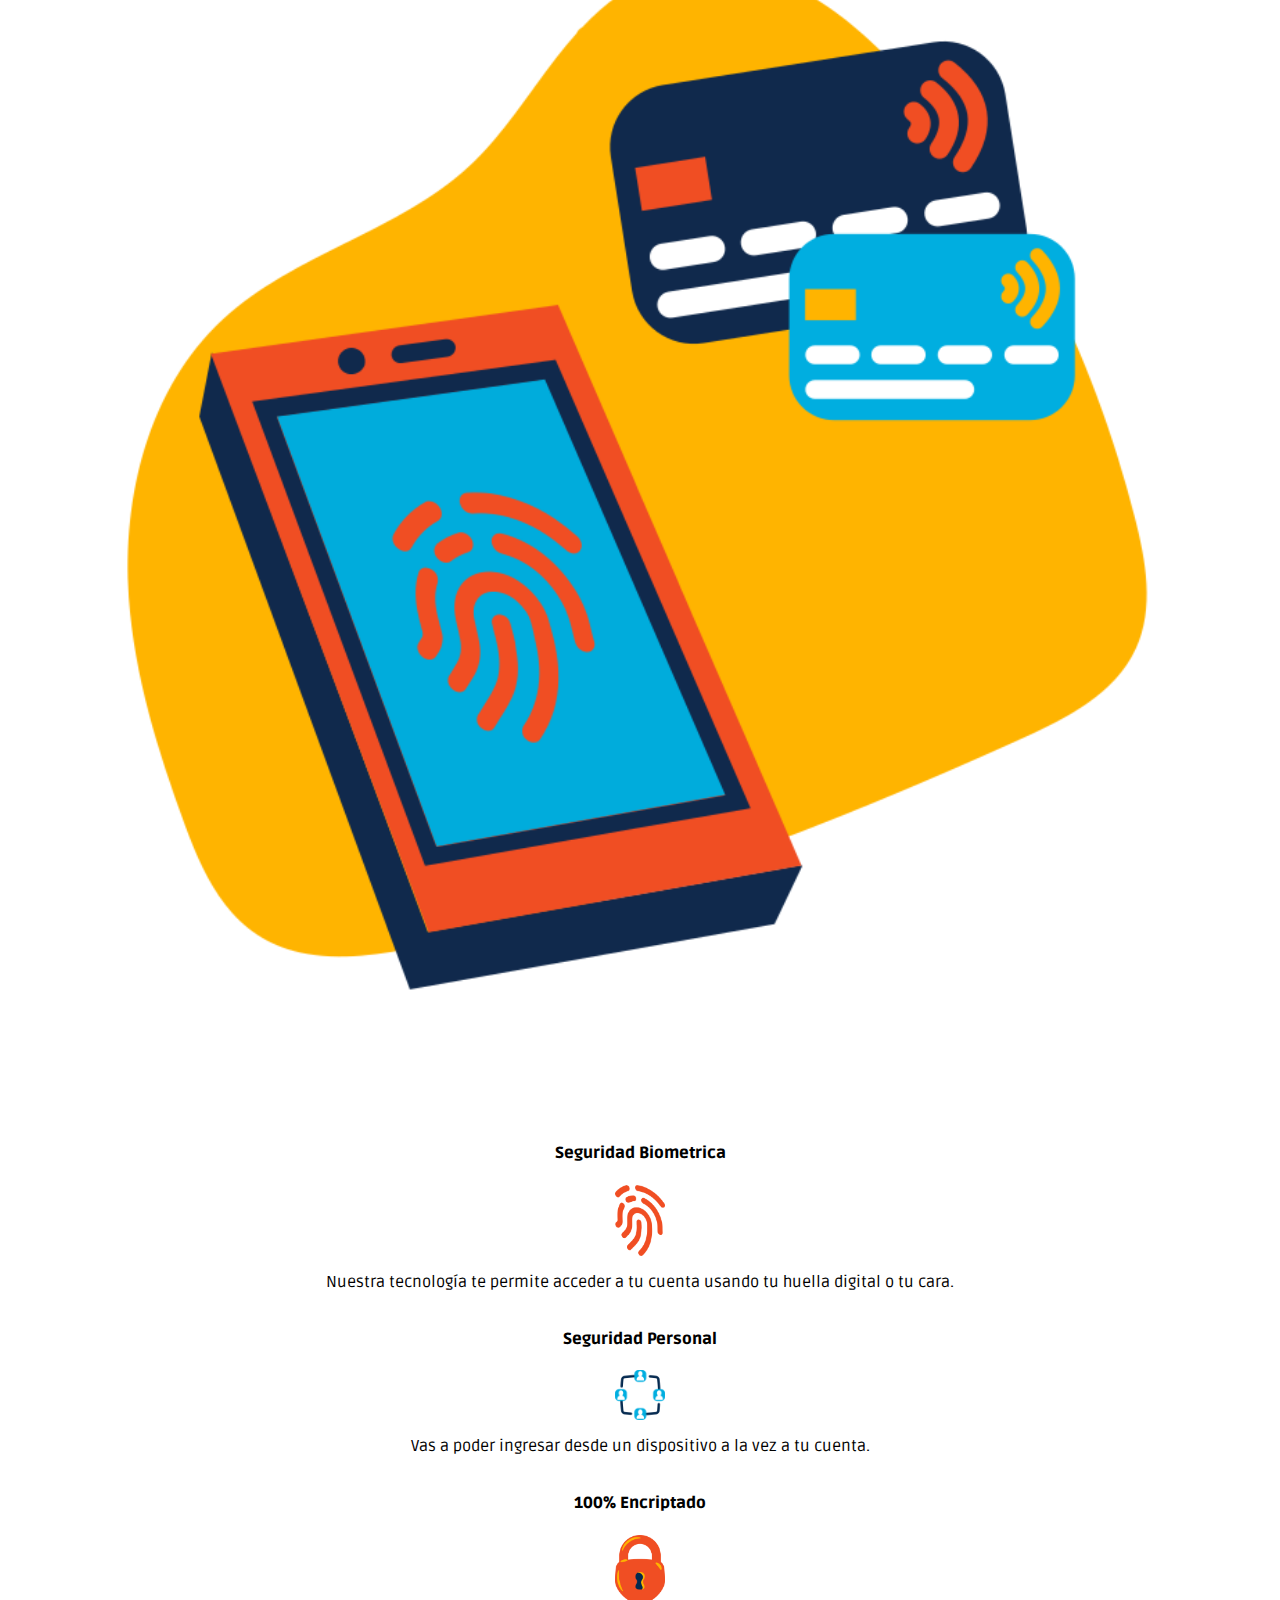
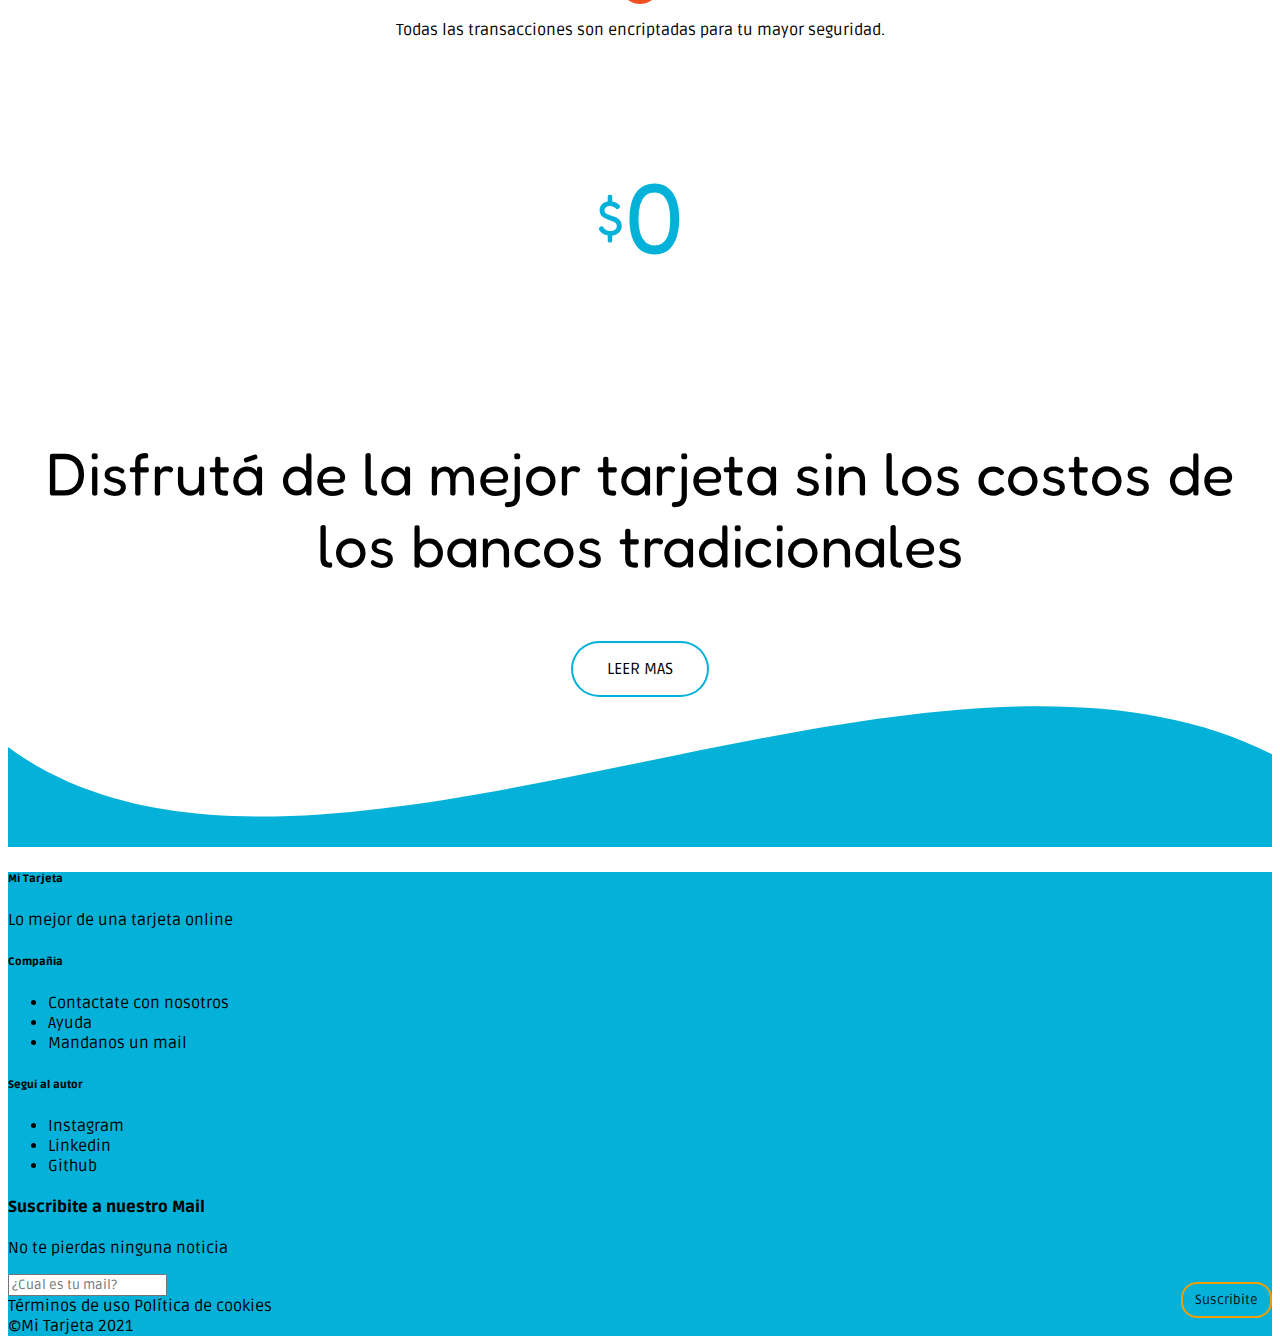
==== commit abb21aa8: "agrego soporte html" ====
--- a/index.html
+++ b/index.html
@@ -39,8 +39,8 @@
                             Soporte
                         </a>
                         <div class="dropdown-menu" aria-labelledby="navbarDropdownMenuLink">
-                            <a class="dropdown-item" href="#">Hablar con atencion a cliente</a>
-                            <a class="dropdown-item" href="#">Comunicar un error</a>
+                            <a class="dropdown-item" href="./paginas/soporte.html">Preguntas</a>
+                            <a class="dropdown-item" href="./paginas/soporte.html#error">Comunicar un error</a>
                         </div>
                         </li>
                         <li class="nav-item">
@@ -251,9 +251,9 @@
                     <div class="col-4">
                         <h6><b>Compañia</b></h6>
                         <ul class="footer__lista">
-                            <li class="footer__lista--item"><a href="">Contactate con nosotros</a></li>
-                            <li class="footer__lista--item"><a href="">Ayuda</a></li>
-                            <li class="footer__lista--item"><a href="">Mandanos un mail</a></li>
+                            <li class="footer__lista--item"><a href="./paginas/soporte.html#error">Contactate con nosotros</a></li>
+                            <li class="footer__lista--item"><a href="./paginas/soporte.html">Ayuda</a></li>
+                            <li class="footer__lista--item"><a href="./paginas/soporte.html#error">Mandanos un mail</a></li>
                         </ul>
                     </div>
                     <div class="col-4">
@@ -275,7 +275,7 @@
                     <div class="contacMail-suscrip col-4">
                         <form class="form-inline my-2 my-lg-0">
                             <input class="form-control mr-sm-2" type="search" placeholder="¿Cual es tu mail?" aria-label="Search">
-                            <button class="btn btn-secondary my-2 my-sm-0" type="submit">Suscribite</button>
+                            <button class="btn my-2 my-sm-0" type="submit">Suscribite</button>
                         </form>
                     </div>
                     <div class="contacMail-legal col-4">
--- a/estilo/estilo.css
+++ b/estilo/estilo.css
@@ -407,7 +407,7 @@
 
 /*Quienes somos*/
 .quienesSomos{
-    margin-top: 100px;
+    margin-top: 58px;
     background-color:#F29F05 ;
 }
 .quienesSomosTitulo {
@@ -424,9 +424,167 @@
     text-align: center;
     margin-top: 80px;
 }
+.quienesSomosCajaTexto{
+    display: flex;
+    flex-flow: column wrap;
+    justify-content: center;
+    text-align: center;
+}
+.quienesSomosCajaImg {
+    display: flex;
+    flex-flow: column wrap;
+    justify-content: center;
+}
+.quienesSomosCajaImg img{
+    width: 100%;
+    height: auto;
+}
 .quienesSomosDescripcionTextoh3 h3{
     font-size: 50px;
 }
+.pilares{
+    display: flex;
+    flex-flow: column wrap;
+    justify-content: center;
+}
+.pilaresTitulo{
+    display: flex;
+    justify-content: center;
+}
+.pilaresContenedor{
+    display: flex;
+    flex-flow: row wrap;
+    justify-content: space-around;
+}
+.pilaresCaja{
+    display: flex;
+    flex-flow: column wrap;
+    justify-content: center;
+    align-items: center;
+    text-align: center;
+    background-color: #F24C27;
+    border-radius: 1rem;
+    margin-top: 10px;
+}
+.pilaresCajaImg {
+    border-radius:80%;
+    background-color: #053259;
+    margin-top: 10px;
+    display: flex;
+    justify-content: center;
+    align-items:center ;
+}
+.pilaresCajaImg img{
+    padding: 10px;
+    width: 50px;
+    height:auto;
+}
+.pilaresCajaTitulo {
+    margin-top: 10px;
+}
+.pilaresCajaTexto{
+    display: flex;
+    justify-content: center;
+    width: 70%;
+}
+/*soporte */ 
+.preguntas{
+    background-color: #ee795f;
+    margin-top: 58px;
+}
+.preguntasBuscador{
+    display: flex;
+    flex-flow: column wrap;
+    justify-content: center;
+    align-items: center;
+}
+.preguntasBarra{
+    width:50%;
+    margin:10px;
+    padding:10px 16px;
+    border-radius:32px;
+    outline:none;
+    border:2px solid #F29F05;
+    background:#F29F05;
+    transition:all 0.5s;
+}
+.preguntasBarra:focus{
+    background:#F29F05;
+    width:100%;
+}
+.preguntasImg{
+    display: flex;
+    justify-content: center;
+}
+.preguntasImg img {
+    width: 50%;
+    height: auto;
+}
+.errores {
+    display: flex;
+    align-items: center;
+}
+.erroresTitulo {
+    display: flex;
+    justify-content: center;
+}
+.erroresTitulo h2{
+    font-size: 80px;
+}
+.erroresImg  {
+    width: 100%;
+    height: auto;
+}
+.erroresImg img {
+    width: 100%;
+    height: auto;
+}
+.form{
+    margin-top: 50px;
+    width:300px;
+    background:#e6e6e6;
+    border-radius:8px;
+    padding:20px 30px;
+    box-sizing:border-box;
+}
+.form h2{
+    margin:10px 0;
+    padding-bottom:10px;
+    width:100%;
+    color:#0D0D0D;
+    border-bottom:3px solid #053259;
+}
+.formLlenar{
+    width:100%;
+    padding:10px;
+    box-sizing:border-box;
+    background:none;
+    outline:none;
+    resize:none;
+    border:0;
+    transition:all .3s;
+    border-bottom:2px solid #04B2D9;
+}
+.formLlenar:focus{
+    border-bottom:2px solid #053259;
+}
+button{
+    float:right;
+    padding:8px 12px;
+    margin:8px 0 0;
+    border:2px solid #F29F05;
+    background:0;
+    color:#0D0D0D;
+    cursor:pointer;
+    transition:all .3s;
+    border-radius: 1rem;
+}
+button:hover{
+    background:#F29F05;
+    color:#fff;
+}
+
+
 @media (max-width:1000px){
     .tarjetaDescripcion2 {
         display: none;
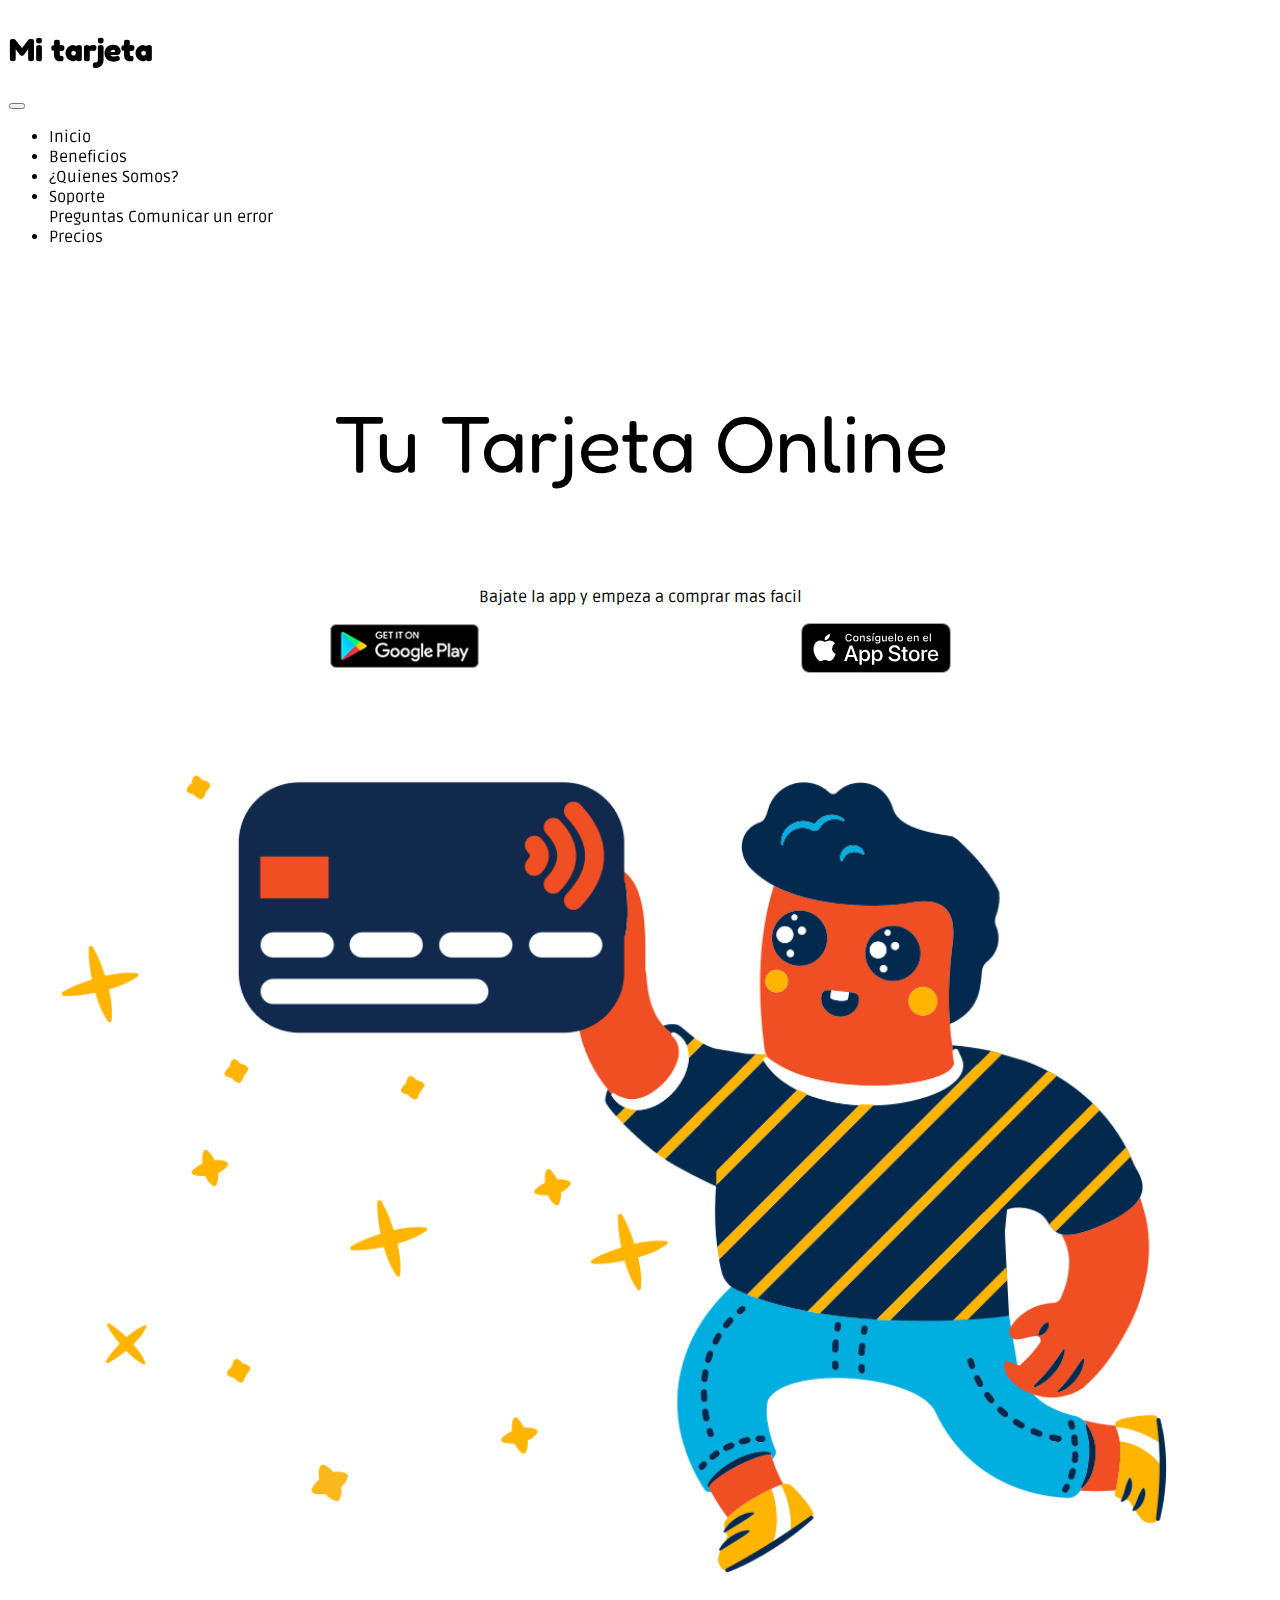
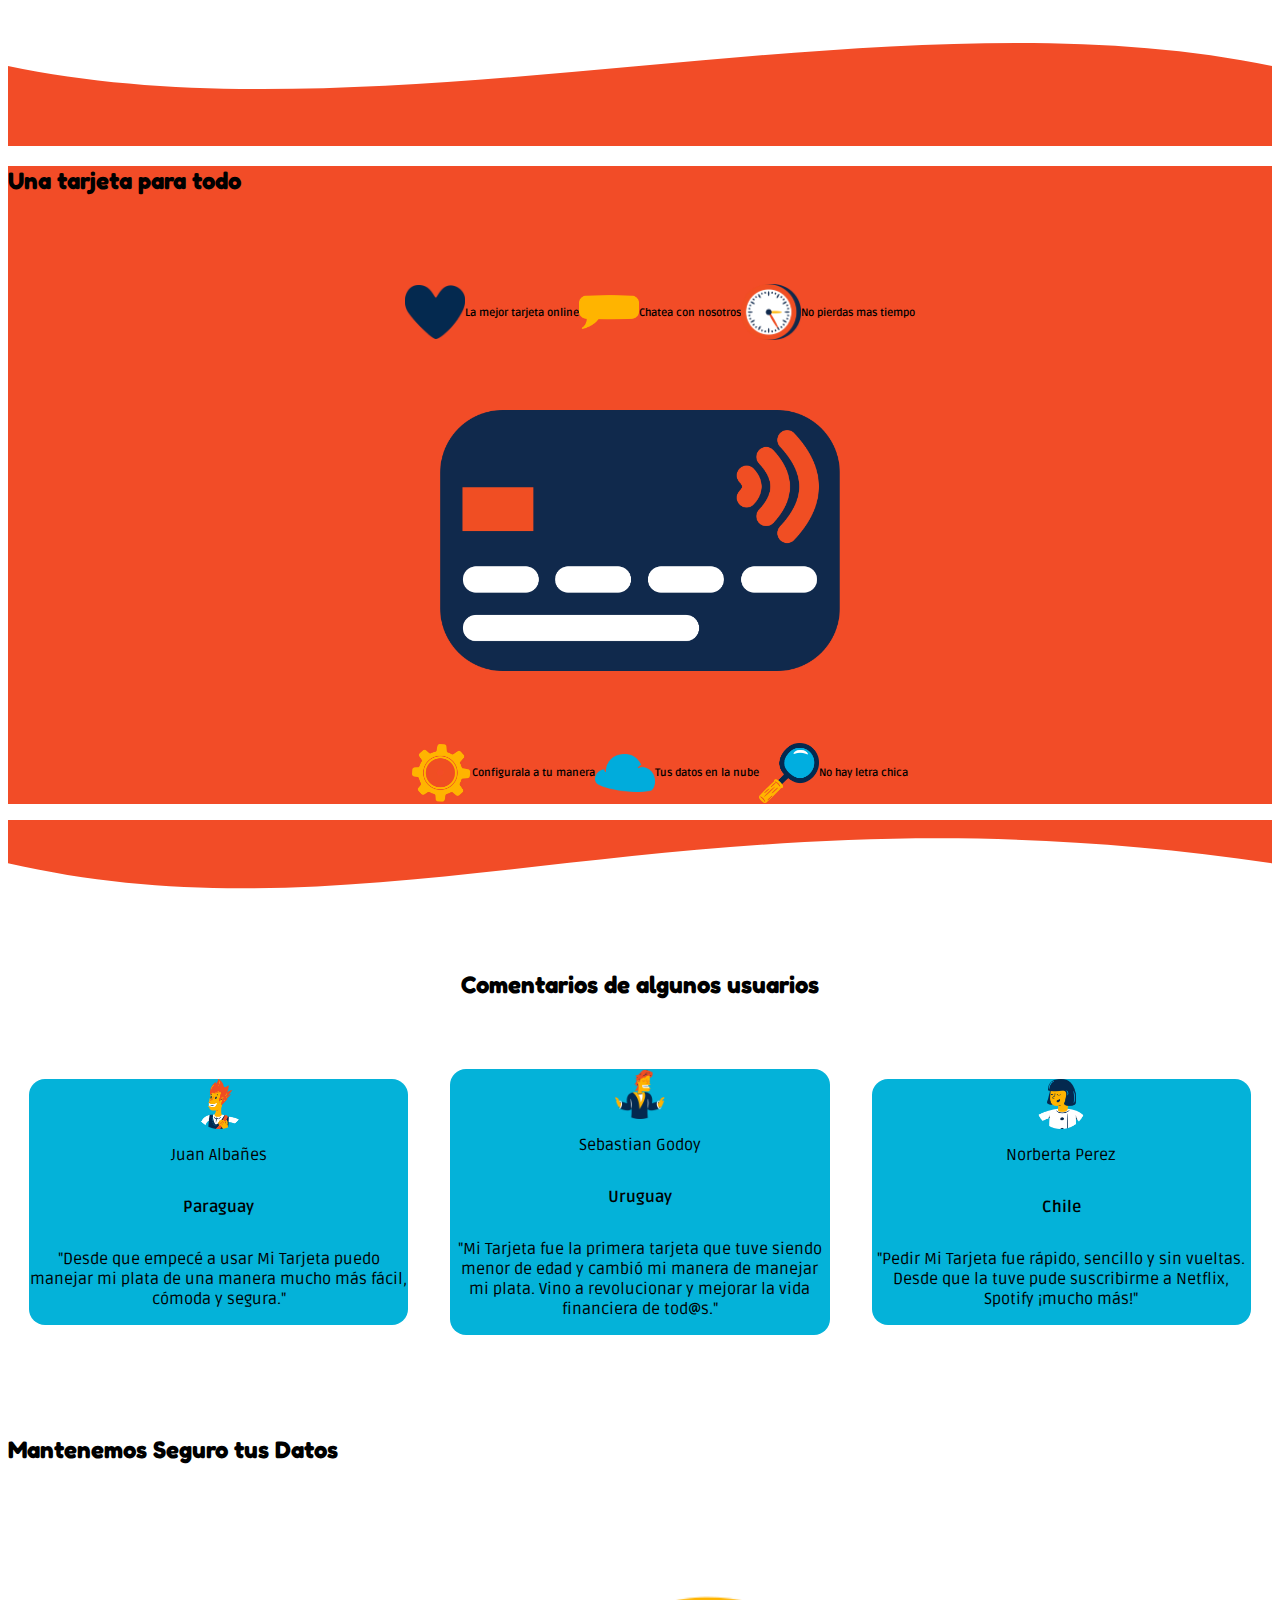
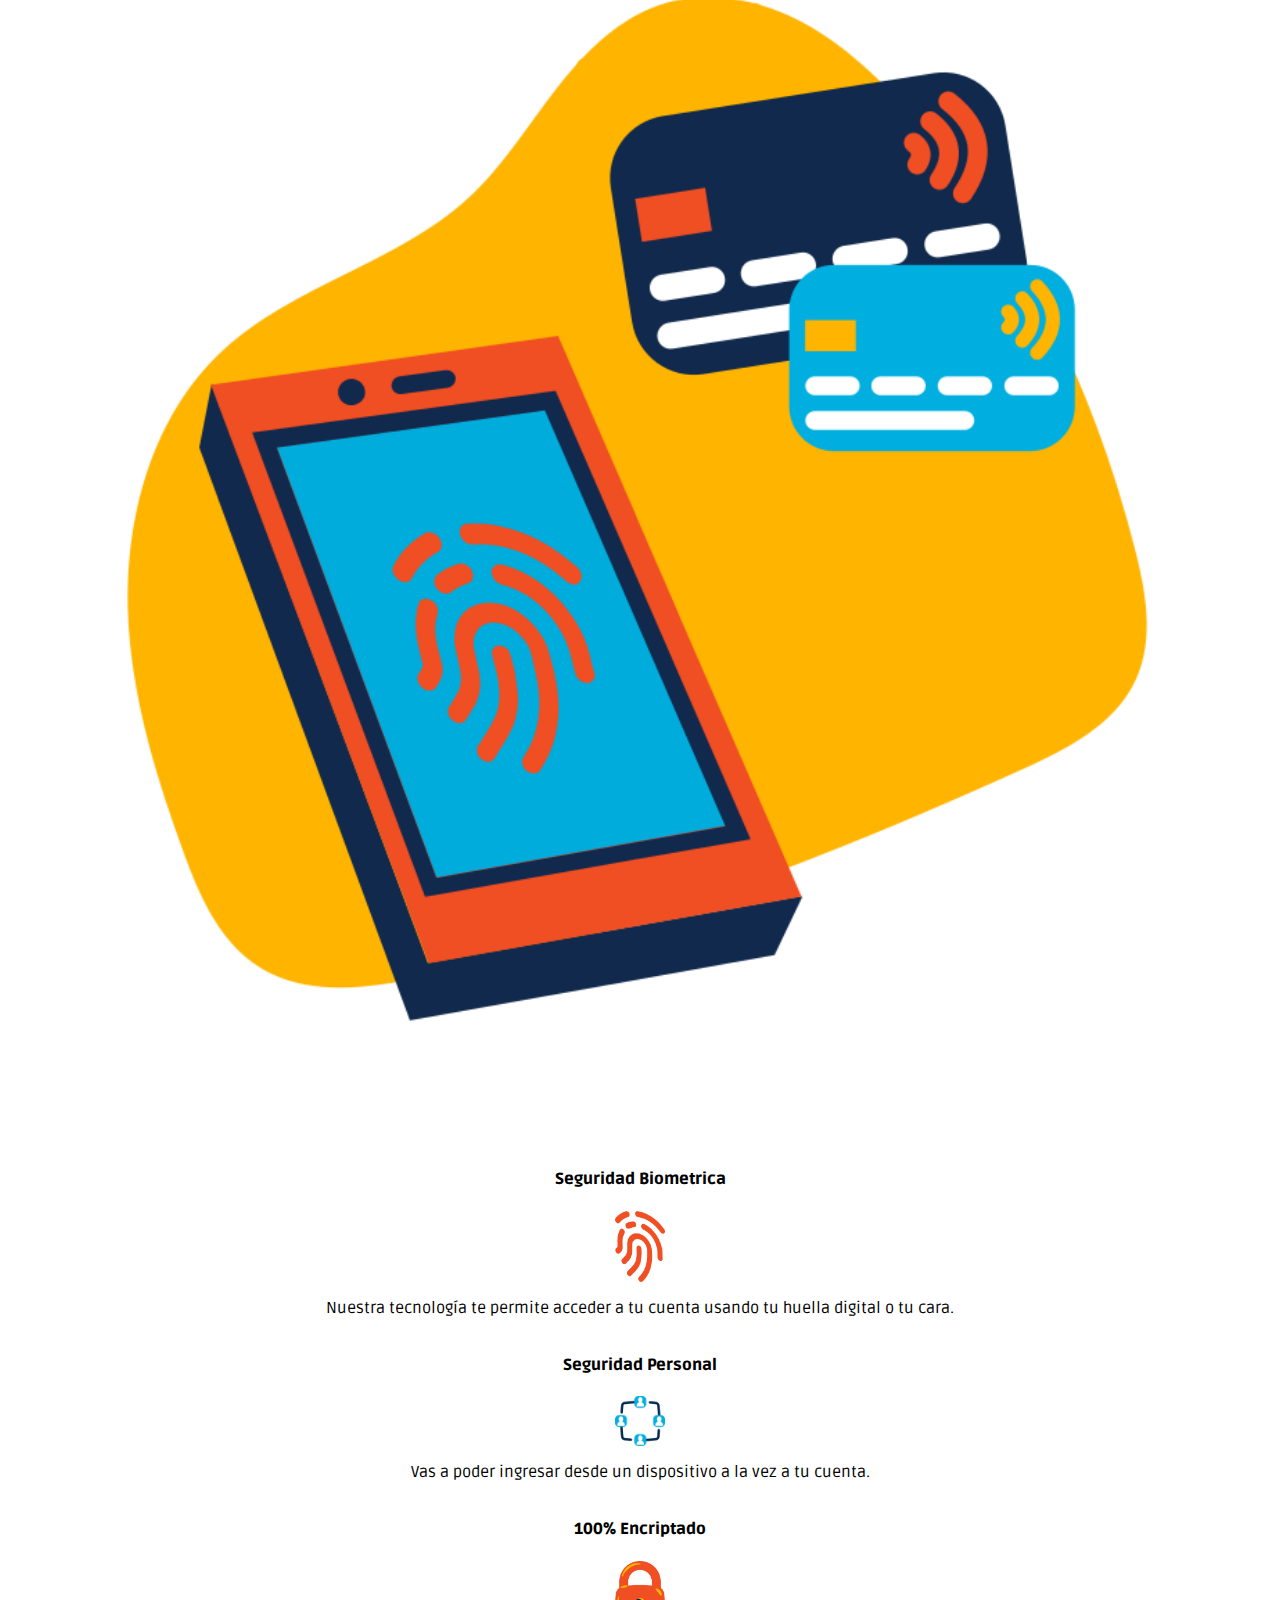
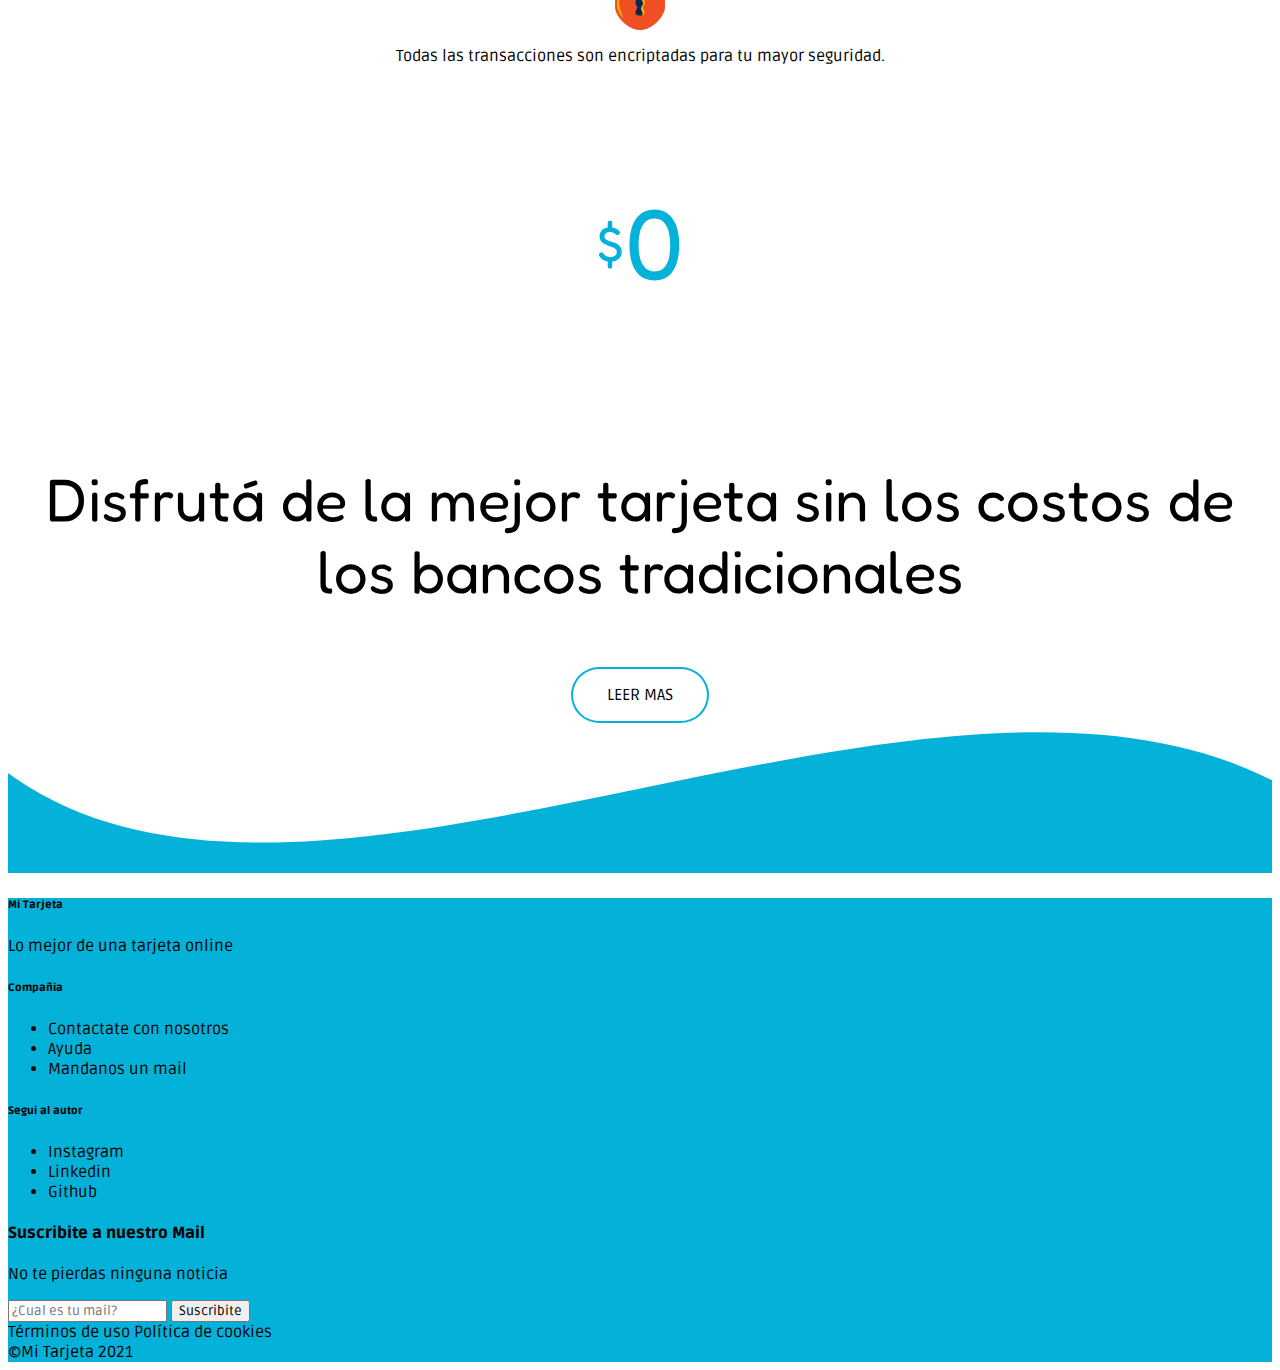
==== commit f8023edf: "cargando fotos" ====
--- a/index.html
+++ b/index.html
@@ -151,7 +151,7 @@
                         <p><b>Uruguay</b></p>
                     </div>
                     <div class="comentarioCajasComentario">
-                        <p>"Mi Tarjeta fue la primera tarjeta que tuve siendo menor de edad y cambió mi manera de manejar mi plata. Vino a revolucionar y mejorar la vida financiera de tod@s.""</p>
+                        <p>"Mi Tarjeta fue la primera tarjeta que tuve siendo menor de edad y cambió mi manera de manejar mi plata. Vino a revolucionar y mejorar la vida financiera de tod@s."</p>
                     </div>
                 </div>
                 <div class="comentarioCajas">
--- a/estilo/estilo.css
+++ b/estilo/estilo.css
@@ -78,6 +78,12 @@
     font-size: 80px;
     font-family:'Fredoka One';
 }
+.homeImg {
+    display: flex;
+    flex-flow: column wrap;
+    justify-content: center;
+    align-items: center;
+}
 .homeImg img{
     width: 100%;
     height: auto;
@@ -202,6 +208,12 @@
     display: flex;
     flex-flow: column wrap;
     justify-content: center;
+}
+.seguridadImg {
+    display: flex;
+    flex-flow: column wrap;
+    justify-content: center;
+    align-items: center;
 }
 .seguridadImg img{
     width: 100%;
@@ -442,11 +454,7 @@
 .quienesSomosDescripcionTextoh3 h3{
     font-size: 50px;
 }
-.pilares{
-    display: flex;
-    flex-flow: column wrap;
-    justify-content: center;
-}
+
 .pilaresTitulo{
     display: flex;
     justify-content: center;
@@ -455,6 +463,7 @@
     display: flex;
     flex-flow: row wrap;
     justify-content: space-around;
+    align-items: center;
 }
 .pilaresCaja{
     display: flex;
@@ -480,12 +489,67 @@
     height:auto;
 }
 .pilaresCajaTitulo {
-    margin-top: 10px;
+    margin-top: 10%;
 }
 .pilaresCajaTexto{
     display: flex;
     justify-content: center;
     width: 70%;
+}
+.oficinasTitulo{
+    margin-top: 80px;
+    margin-bottom: 80px;
+}
+.oficinas {
+    display: flex;
+    flex-flow: row wrap;
+    align-items: center;
+}
+.oficinasContenedor {
+    display: flex;
+    flex-flow: row wrap;
+}
+.oficinasCaja{
+    margin-bottom: 80px;
+    background-size: cover;
+    background-image: url("../img/oficina.jpg");
+    width: 150px;
+    height: 300px;
+    border-radius: 1rem;
+    -webkit-box-shadow: 0px 1px 17px 0px rgba(50, 50, 50, 0.75);
+    -moz-box-shadow:    0px 1px 17px 0px rgba(50, 50, 50, 0.75);
+    box-shadow:         0px 1px 17px 0px rgba(50, 50, 50, 0.75);
+}
+.oficinasCaja2{
+    margin-bottom: 80px;
+    background-size: cover;
+    background-image: url("../img/oficina2.jpg");
+    width: 150px;
+    height: 300px;
+    border-radius: 1rem;
+    -webkit-box-shadow: 0px 1px 17px 0px rgba(50, 50, 50, 0.75);
+    -moz-box-shadow:    0px 1px 17px 0px rgba(50, 50, 50, 0.75);
+    box-shadow:         0px 1px 17px 0px rgba(50, 50, 50, 0.75);
+}
+.oficinasCaja3{
+    background-size: cover;
+    background-image: url("../img/oficina3.jpg");
+    width: 150px;
+    height: 300px;
+    border-radius: 1rem;
+    -webkit-box-shadow: 0px 1px 17px 0px rgba(50, 50, 50, 0.75);
+    -moz-box-shadow:    0px 1px 17px 0px rgba(50, 50, 50, 0.75);
+    box-shadow:         0px 1px 17px 0px rgba(50, 50, 50, 0.75);
+}
+.oficinasCaja4{
+    background-size: cover;
+    background-image: url("../img/oficina4.jpg");
+    width: 150px;
+    height: 300px;
+    border-radius: 1rem;
+    -webkit-box-shadow: 0px 1px 17px 0px rgba(50, 50, 50, 0.75);
+    -moz-box-shadow:    0px 1px 17px 0px rgba(50, 50, 50, 0.75);
+    box-shadow:         0px 1px 17px 0px rgba(50, 50, 50, 0.75);
 }
 /*soporte */ 
 .preguntas{
@@ -541,7 +605,6 @@
 }
 .form{
     margin-top: 50px;
-    width:300px;
     background:#e6e6e6;
     border-radius:8px;
     padding:20px 30px;
@@ -550,7 +613,6 @@
 .form h2{
     margin:10px 0;
     padding-bottom:10px;
-    width:100%;
     color:#0D0D0D;
     border-bottom:3px solid #053259;
 }
@@ -568,7 +630,7 @@
 .formLlenar:focus{
     border-bottom:2px solid #053259;
 }
-button{
+.botonError{
     float:right;
     padding:8px 12px;
     margin:8px 0 0;
@@ -579,7 +641,7 @@
     transition:all .3s;
     border-radius: 1rem;
 }
-button:hover{
+.botonError:hover{
     background:#F29F05;
     color:#fff;
 }
@@ -614,4 +676,11 @@
     .novedadesInfoTitulo p{
         font-size: 40px;
     }
+    .form h2{
+        font-size: 25px;
+        margin:10px 0;
+        padding-bottom:10px;
+        color:#0D0D0D;
+        border-bottom:3px solid #053259;
+    }
     }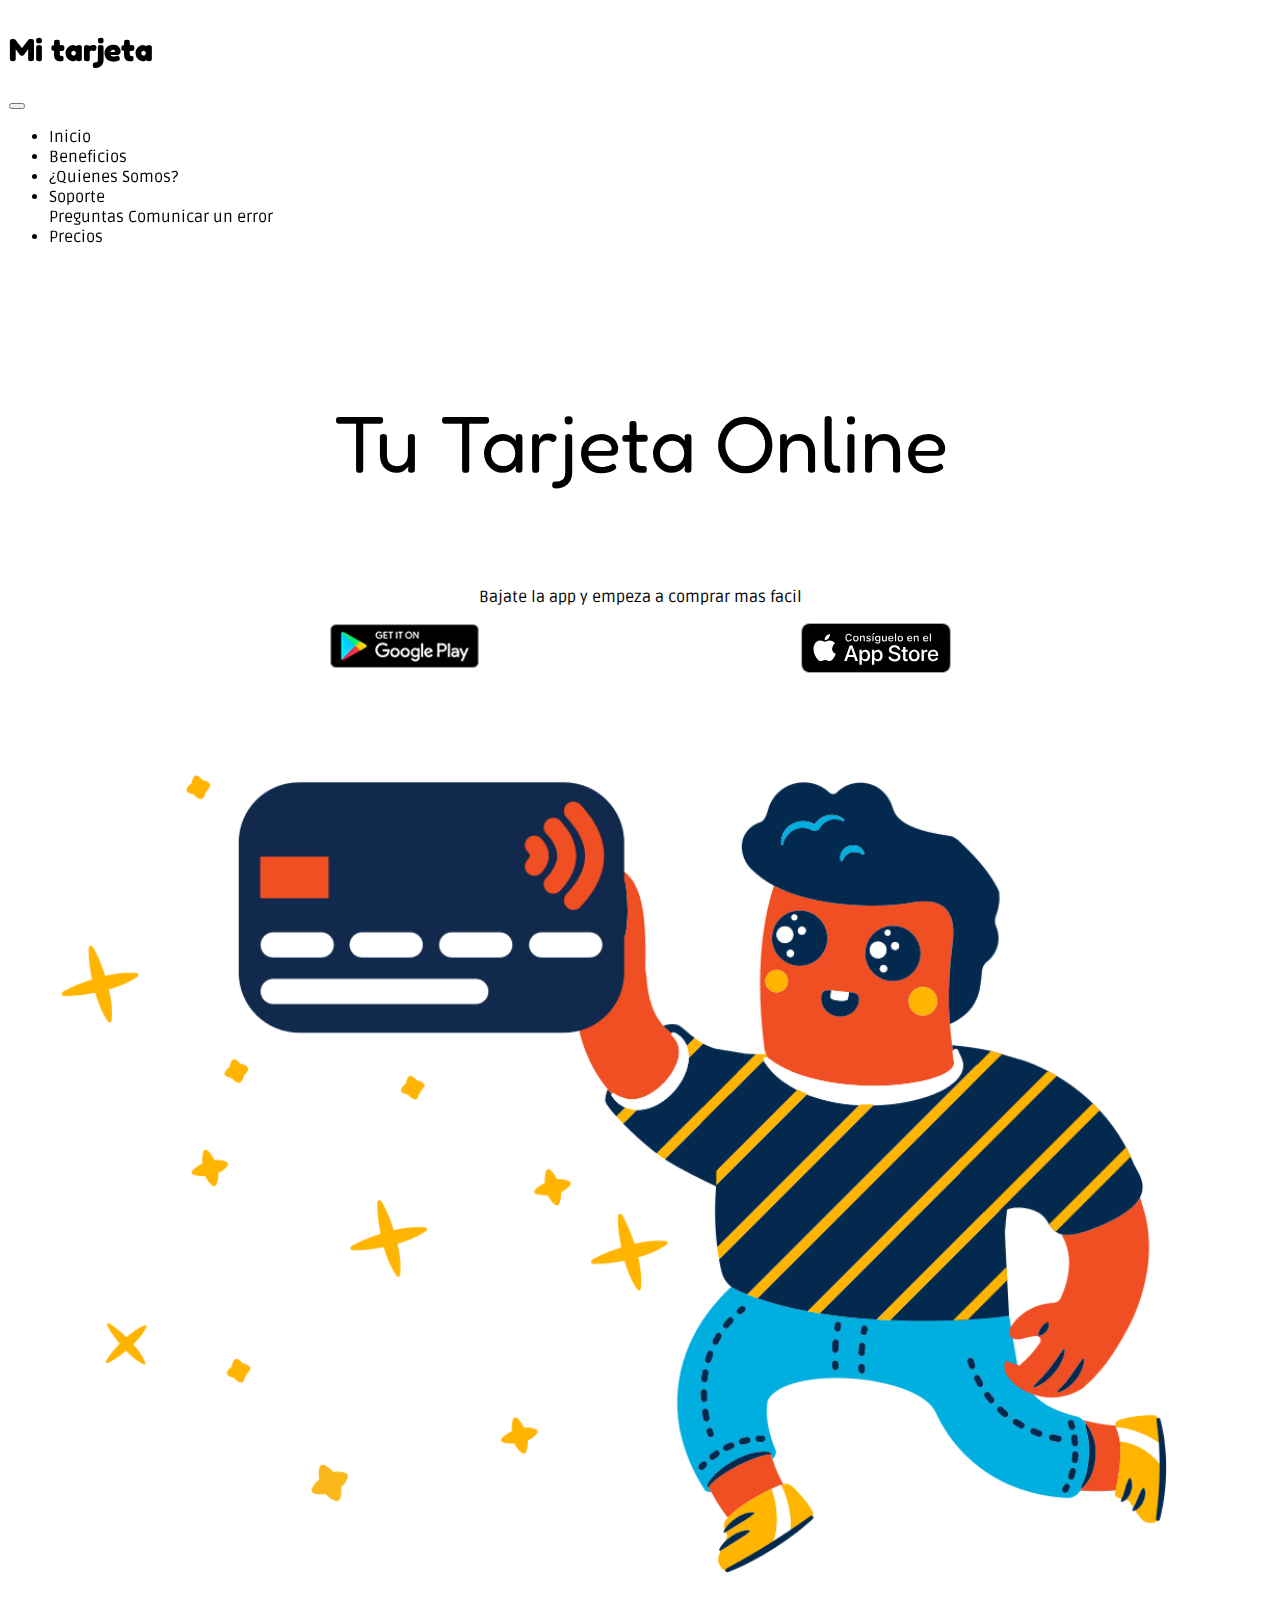
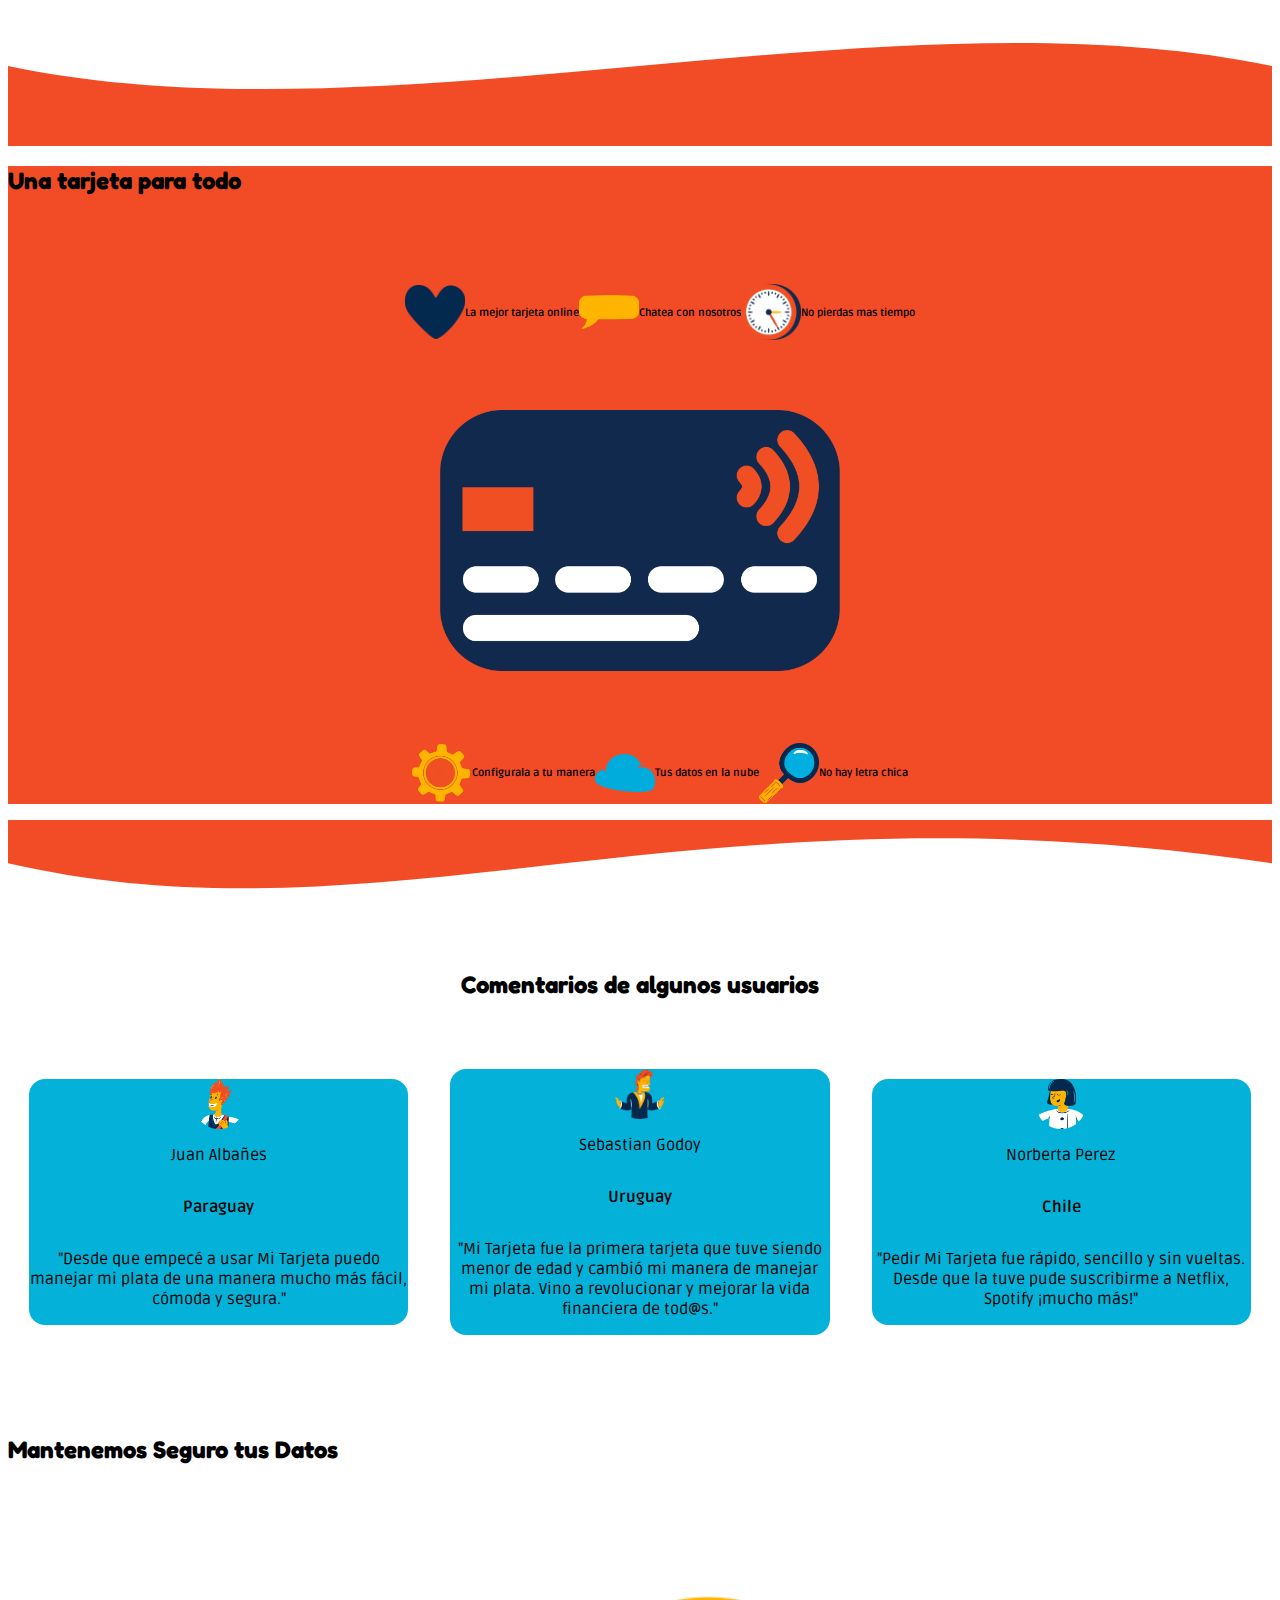
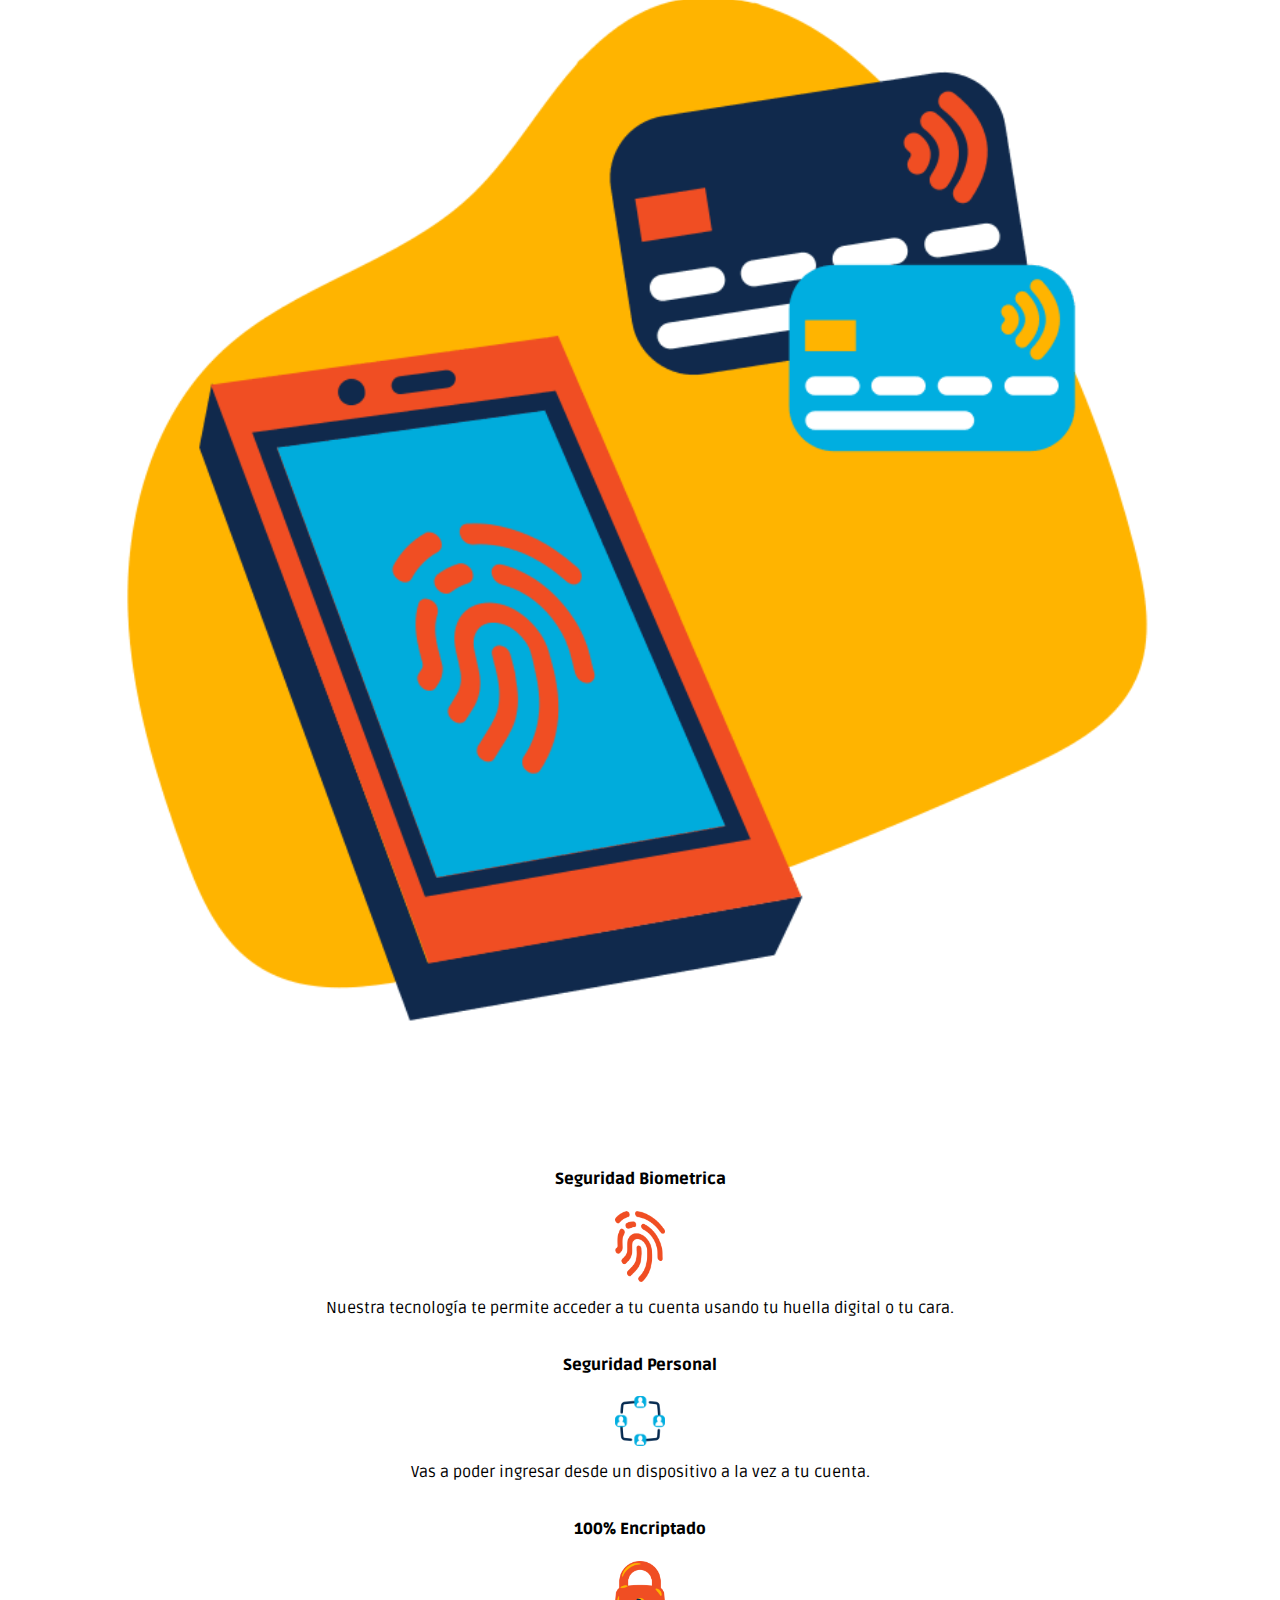
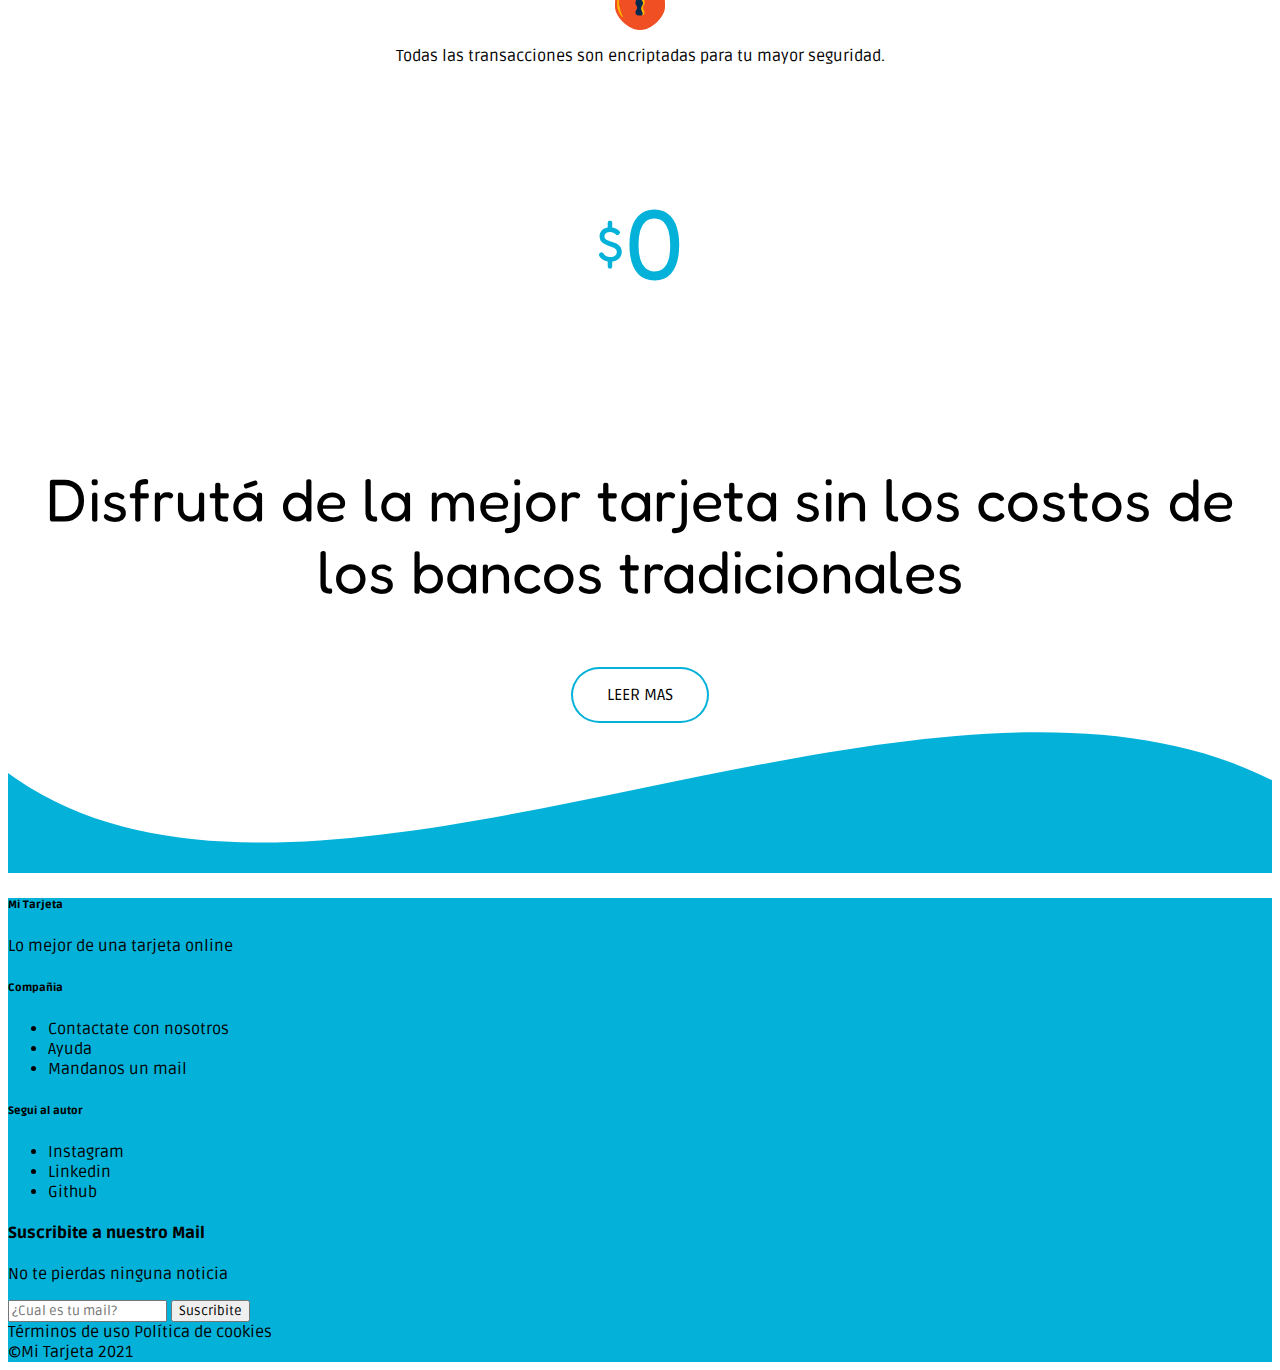
==== commit efc79f6b: "comprimiendo img" ====
--- a/index.html
+++ b/index.html
@@ -60,13 +60,13 @@
                 <div class="homeTextoParrafo">
                     <p>Bajate la app y empeza a comprar mas facil</p>
                     <div class="googleApple">
-                        <a href="https://play.google.com/store"><img class="logoApp" src="./img/logos/googleplay.png" alt="google play"></a> 
+                        <a href="https://play.google.com/store"><img class="logoApp" src="./img/logos/googleplay-min.png" alt="google play"></a> 
                         <a href="https://developer.apple.com/app-store/"><img class="logoApp"src="./img/logos/logoapple.svg" alt="apple store"></a> 
                     </div>
                 </div>
             </div>
             <div class="homeImg col-6">
-                <img src="./img/hombrecontarjeta.png" alt="Persona con Mi tarjeta">
+                <img src="./img/hombrecontarjeta-min.png" alt="Persona con Mi tarjeta">
             </div>
         </div>
     </div>
@@ -80,15 +80,15 @@
             <div class="tarjetaDescripcion row">
                 <ul class="tarjetaDescripcion1 col-3">
                     <li class="tarjetaLista">
-                        <img class="tarjetaIconos" src="./img/corazon.png" alt="icono de un corazon">
+                        <img class="tarjetaIconos" src="./img/corazon-min.png" alt="icono de un corazon">
                         <h6>La mejor tarjeta online </h6>
                     </li>
                     <li class="tarjetaLista">
-                        <img class="tarjetaIconos" src="./img/globo.png" alt="icono de un globo de chat">
+                        <img class="tarjetaIconos" src="./img/globo-min.png" alt="icono de un globo de chat">
                         <h6>Chatea con nosotros</h6>
                     </li>
                     <li class="tarjetaLista">
-                        <img class="tarjetaIconos" src="./img/tiempo.png" alt="icono de un reloj">
+                        <img class="tarjetaIconos" src="./img/tiempo-min.png" alt="icono de un reloj">
                         <h6>No pierdas mas tiempo </h6>
                     </li>
                 </ul>
@@ -96,22 +96,22 @@
                     <div class="contenedorTarjeta">
                         <div class="cajaTarjeta">
                             <div class="cajaTarjetaImg">
-                                <img class="cajaTarjetaImgen" src="./img/tarjetita.png" alt="Tarjeta con animacion">
+                                <img class="cajaTarjetaImgen" src="./img/tarjetita-min.png" alt="Tarjeta con animacion">
                             </div>
                         </div>
                     </div>
                 </div>
                 <ul class="tarjetaDescripcion1 col-3">
                     <li class="tarjetaLista">
-                        <img class="tarjetaIconos" src="./img/configuracion.png" alt="icono de configuracion">
+                        <img class="tarjetaIconos" src="./img/configuracion-min.png" alt="icono de configuracion">
                         <h6>Configurala a tu manera</h6>
                     </li>
                     <li class="tarjetaLista">
-                        <img class="tarjetaIconos" src="./img/nube.png" alt="icono de nube">
+                        <img class="tarjetaIconos" src="./img/nube-min.png" alt="icono de nube">
                         <h6>Tus datos en la nube</h6>
                     </li>
                     <li class="tarjetaLista">
-                        <img class="tarjetaIconos" src="./img/lupa.png" alt="icono de lupa">
+                        <img class="tarjetaIconos" src="./img/lupa-min.png" alt="icono de lupa">
                         <h6>No hay letra chica</h6>
                     </li>
                 </ul>                
@@ -128,7 +128,7 @@
             <div class="comentario">
                 <div class="comentarioCajas">
                     <div class="comentarioCajasFoto">
-                        <img class="comentarioCajasFotoImg" src="./img/hombre2c.png" alt="Persona del comentario">
+                        <img class="comentarioCajasFotoImg" src="./img/hombre2c-min.png" alt ="Persona del comentario">
                     </div>
                     <div class="comentarioCajasNombre">
                         <p>Juan Albañes</p>
@@ -142,7 +142,7 @@
                 </div>
                 <div class="comentarioCajas">
                     <div class="comentarioCajasFoto">
-                        <img class="comentarioCajasFotoImg" src="./img/hombrec.png" alt="Persona del comentario">
+                        <img class="comentarioCajasFotoImg" src="./img/hombrec-min.png" alt="Persona del comentario">
                     </div>
                     <div class="comentarioCajasNombre">
                         <p>Sebastian Godoy</p>
@@ -156,7 +156,7 @@
                 </div>
                 <div class="comentarioCajas">
                     <div class="comentarioCajasFoto">
-                        <img class="comentarioCajasFotoImg" src="./img/mujerc.png" alt="Persona del comentario">
+                        <img class="comentarioCajasFotoImg" src="./img/mujerc-min.png" alt="Persona del comentario">
                     </div>
                     <div class="comentarioCajasNombre">
                         <p>Norberta Perez</p>
@@ -178,7 +178,7 @@
             <h2>Mantenemos Seguro tus Datos </h2>
             <div class="seguridadDescripcion row">
                 <div class="seguridadImg col-6">
-                    <img src="./img/touchid.png" alt="Celular con tarjetas y huella">
+                    <img src="./img/touchid-min.png" alt="Celular con tarjetas y huella">
                 </div>
                 <div class="seguridadContenedor col-6">
                     <div class="seguridadTexto">
@@ -187,7 +187,7 @@
                                 <h4><b>Seguridad Biometrica</b></h4>
                             </div>
                             <div class="seguridadIconos">
-                                <img  src="./img/huella.png" alt="Huella digital">
+                                <img  src="./img/huella-min.png" alt="Huella digital">
                             </div>
                             <div class="seguridadTextoDescrip">
                                 <p>Nuestra tecnología te permite acceder a tu cuenta usando tu huella digital o tu cara.</p> 
@@ -200,7 +200,7 @@
                                 <h4><b> Seguridad Personal</b></h4>
                             </div>
                             <div class="seguridadIconos">
-                                <img  src="./img/personal.png" alt="Personal">
+                                <img  src="./img/personal-min.png" alt="Personal">
                             </div>
                             <div class="seguridadTextoDescrip">
                                 <p>Vas a poder ingresar desde un dispositivo a la vez a tu cuenta.</p> 
@@ -213,7 +213,7 @@
                                 <h4><b>100% Encriptado</b></h4>
                             </div>
                             <div class="seguridadIconos">
-                                <img  src="./img/candado.png" alt="Candado">
+                                <img  src="./img/candado-min.png" alt="Candado">
                             </div>
                             <div class="seguridadTextoDescrip">
                                 <p>Todas las transacciones son encriptadas para tu mayor seguridad.</p>
--- a/estilo/estilo.css
+++ b/estilo/estilo.css
@@ -512,7 +512,7 @@
 .oficinasCaja{
     margin-bottom: 80px;
     background-size: cover;
-    background-image: url("../img/oficina.jpg");
+    background-image: url("../img/oficina-min.jpg");
     width: 150px;
     height: 300px;
     border-radius: 1rem;
@@ -523,7 +523,7 @@
 .oficinasCaja2{
     margin-bottom: 80px;
     background-size: cover;
-    background-image: url("../img/oficina2.jpg");
+    background-image: url("../img/oficina2-min.jpg");
     width: 150px;
     height: 300px;
     border-radius: 1rem;
@@ -533,7 +533,7 @@
 }
 .oficinasCaja3{
     background-size: cover;
-    background-image: url("../img/oficina3.jpg");
+    background-image: url("../img/oficina3-min.jpg");
     width: 150px;
     height: 300px;
     border-radius: 1rem;
@@ -543,7 +543,7 @@
 }
 .oficinasCaja4{
     background-size: cover;
-    background-image: url("../img/oficina4.jpg");
+    background-image: url("../img/oficina4-min.jpg");
     width: 150px;
     height: 300px;
     border-radius: 1rem;
